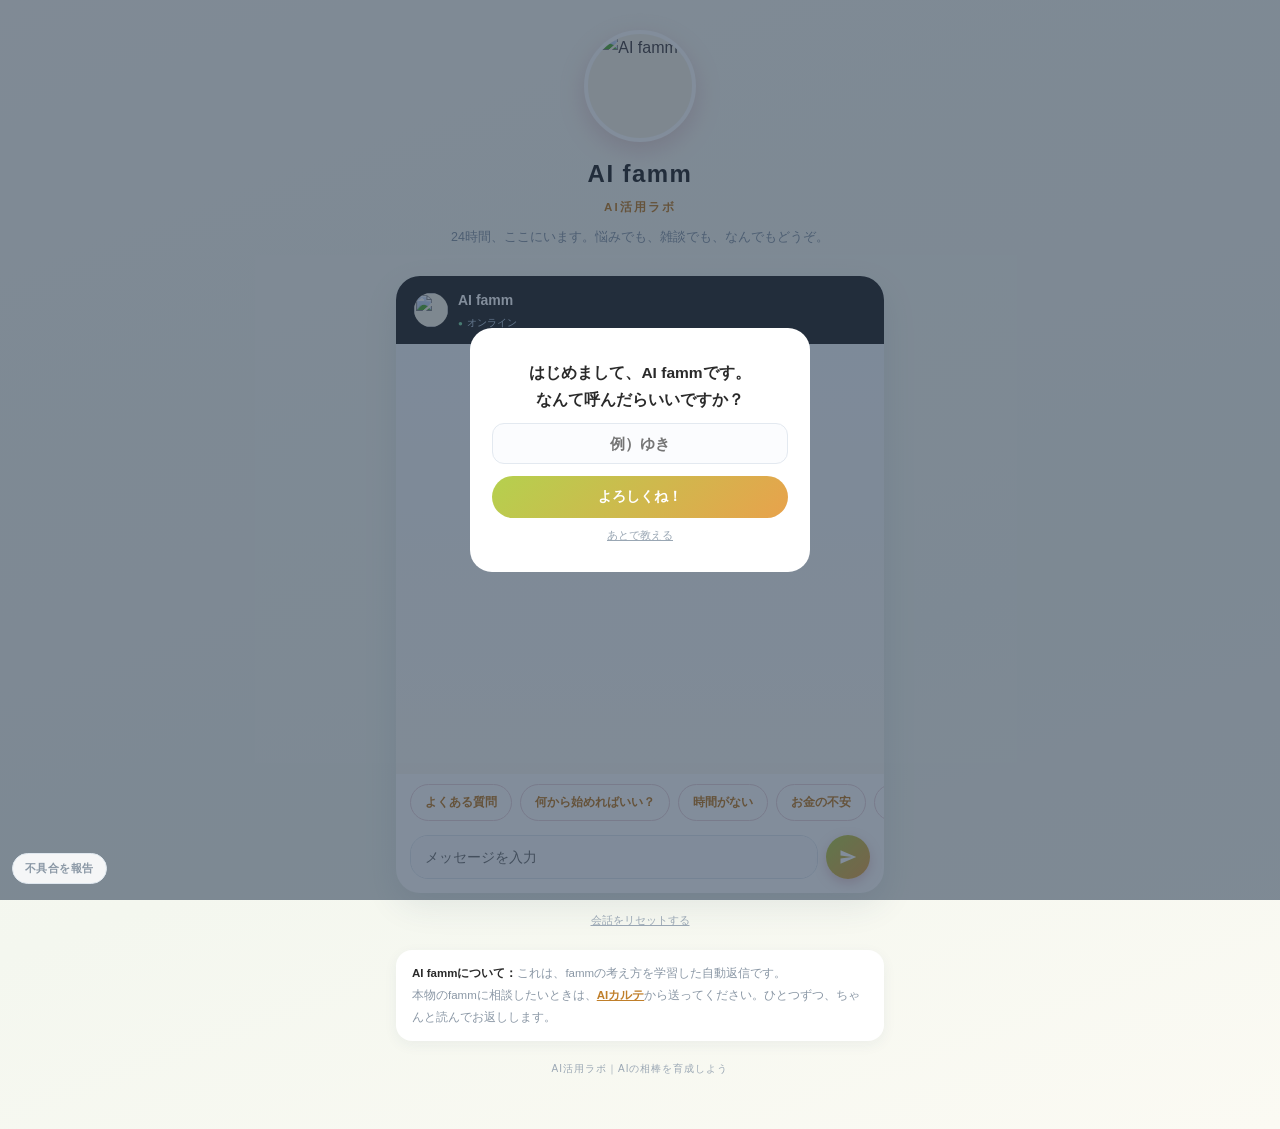
==== ai.html @ f94faae4 "famm版AIらぼ：デザイン系カリキュラム＋fammトンマナ（マスタード/グリーン/ティール・ピンク赤廃止） Co-Authored-By: Claude Opus 4.8 (1M context) " ====
<!DOCTYPE html>
<html lang="ja">
<head>
<meta charset="UTF-8">
<meta name="viewport" content="width=device-width, initial-scale=1.0, viewport-fit=cover">
<meta name="robots" content="noindex">
<title>AI famm｜AI活用ラボ</title>
<style>
:root{
  --bg:#f4f7ef; --navy:#2a2a2a; --navy2:#2a2a2a;
  --pink:#e8a24c; --pink2:#c07f2a; --pink3:#b5d04e; --pinkbg:#fae8a0; --blue:#7db8b8; --text:#4a4446;
}
*{margin:0;padding:0;box-sizing:border-box;-webkit-tap-highlight-color:transparent;}
html,body{overflow-x:hidden;}
body{
  font-family:"Yu Gothic","YuGothic","游ゴシック","Hiragino Kaku Gothic ProN","Hiragino Sans",sans-serif;
  background:linear-gradient(160deg,#fbfaf3 0%,#f4f7ef 60%,#fbfaf3 100%);
  color:var(--text); min-height:100vh; line-height:1.8; -webkit-font-smoothing:antialiased;
}
.wrap{max-width:520px; margin:0 auto; padding:20px 16px 50px;}

/* hero */
.hero{text-align:center; padding:10px 8px 14px;}
.avatar{
  width:112px; height:112px; margin:0 auto 10px; border-radius:50%; overflow:hidden;
  border:4px solid #fff; box-shadow:0 8px 24px rgba(189,120,134,.3); background:#f6f3e6;
  animation:pop .8s ease;
}
@keyframes pop{0%{transform:scale(.6);opacity:0;}60%{transform:scale(1.06);}100%{transform:scale(1);}}
.avatar img{width:100%; height:100%; object-fit:cover; object-position:50% 4%;}
.hero h1{font-size:24px; color:var(--navy2); letter-spacing:.06em;}
.hero .sub{font-size:11.5px; color:var(--pink2); font-weight:800; letter-spacing:.18em; margin-top:2px;}
.hero p.desc{font-size:12.5px; color:#8a97a5; margin-top:8px;}

/* chat card */
.chatcard{
  background:#fff; border-radius:24px; box-shadow:0 12px 34px rgba(38,64,95,.1);
  overflow:hidden; margin-top:14px;
}
.chathead{
  background:linear-gradient(135deg,var(--navy2),var(--navy)); color:#fff;
  padding:12px 18px; display:flex; align-items:center; gap:10px;
}
.chathead img{width:34px; height:34px; border-radius:50%; object-fit:cover; object-position:50% 4%; background:#f6f3e6;}
.chathead .nm{font-size:14px; font-weight:800;}
.chathead .st{font-size:10px; color:#bcd0e2;}
.chathead .st::before{content:"●"; color:#7fd6a4; margin-right:4px; font-size:8px;}
#chat-box{
  height:430px; overflow-y:auto; padding:16px 14px;
  background:linear-gradient(180deg,#f4f8fb,#fbfaf3);
}
.msg{display:flex; gap:8px; margin-top:10px; align-items:flex-end;}
.msg .face{flex:none; width:32px; height:32px; border-radius:50%; overflow:hidden; background:#f6f3e6;}
.msg .face img{width:100%; height:100%; object-fit:cover; object-position:50% 4%;}
.msg .b{
  background:#fff; border-radius:4px 16px 16px 16px; padding:9px 13px;
  font-size:13.5px; line-height:1.85; max-width:80%;
  box-shadow:0 2px 8px rgba(38,64,95,.07); white-space:pre-line; word-break:break-word;
}
.msg.user{justify-content:flex-end;}
.msg.user .b{background:var(--pinkbg); border-radius:16px 4px 16px 16px; color:var(--navy2); font-weight:700;}
.typing i{display:inline-block; width:6px; height:6px; border-radius:50%; background:#9db4c6; margin:0 2px; animation:tp 1s infinite;}
.typing i:nth-child(2){animation-delay:.15s;} .typing i:nth-child(3){animation-delay:.3s;}
@keyframes tp{0%,60%,100%{transform:translateY(0);}30%{transform:translateY(-4px);}}

.b a{color:#2a2a2a; font-weight:800; word-break:break-all;}
/* chips */
#chips{display:flex; gap:8px; overflow-x:auto; padding:10px 14px 4px; scrollbar-width:none;}
#chips::-webkit-scrollbar{display:none;}
.chip{
  flex:none; border:1.5px solid #ecd7dd; background:#fff; color:var(--pink2);
  border-radius:999px; padding:7px 14px; font-size:12px; font-weight:800; cursor:pointer; user-select:none;
}
/* input */
.inrow{display:flex; gap:8px; padding:10px 14px 14px;}
.inrow textarea{
  flex:1; min-width:0; border:1.5px solid #e3e9f0; border-radius:18px; padding:10px 14px;
  font-size:14px; line-height:1.7; color:var(--navy2); background:#fbfcfe; font-family:inherit;
  resize:none; height:44px; max-height:96px;
}
.inrow textarea:focus{outline:none; border-color:var(--pink);}
.inrow button{
  flex:none; border:none; background:linear-gradient(135deg,var(--pink3),var(--pink)); color:#fff;
  border-radius:50%; width:44px; height:44px; cursor:pointer; display:flex; align-items:center; justify-content:center;
  box-shadow:0 4px 12px rgba(189,120,134,.35);
}
.inrow button svg{width:18px; height:18px; fill:#fff;}
.clearrow{text-align:center; margin-top:12px;}
.clearrow a{font-size:11px; color:#9aa7b4; text-decoration:underline; cursor:pointer;}
.note{
  margin-top:16px; background:#fff; border-radius:16px; padding:13px 16px;
  font-size:11.5px; color:#8a97a5; line-height:1.9; box-shadow:0 4px 14px rgba(38,64,95,.06);
}
.note b{color:var(--navy);}
.note a{color:var(--pink2); font-weight:800;}
footer{text-align:center; font-size:10px; color:#9aa7b4; margin-top:18px; letter-spacing:.1em; line-height:2;}

/* name modal */
.modal{position:fixed; inset:0; background:rgba(29,49,73,.55); display:none; align-items:center; justify-content:center; z-index:50; padding:24px;}
.modal.show{display:flex;}
.mbox{background:#fff; border-radius:22px; padding:26px 22px; max-width:340px; width:100%; text-align:center; animation:pop .4s ease;}
.mbox img{width:88px; margin:0 auto 6px; display:block;}
.mbox h3{color:var(--navy2); font-size:15.5px; margin-bottom:10px; line-height:1.7;}
.mbox input{width:100%; border:1.5px solid #e3e9f0; border-radius:12px; padding:11px 14px; font-size:15px; font-weight:700; color:var(--navy2); background:#fbfcfe; font-family:inherit; text-align:center;}
.mbox button{margin-top:12px; width:100%; border:none; background:linear-gradient(135deg,var(--pink3),var(--pink)); color:#fff; border-radius:999px; padding:12px; font-size:14px; font-weight:800; cursor:pointer; font-family:inherit;}
.mbox .skip{margin-top:8px; font-size:11px; color:#9aa7b4; text-decoration:underline; cursor:pointer;}
</style>
</head>
<body>
<div class="wrap">

  <div class="hero">
    <div class="avatar"><img src="assets/fm-desk.png" alt="AI famm"></div>
    <h1>AI famm</h1>
    <div class="sub">AI活用ラボ</div>
    <p class="desc">24時間、ここにいます。悩みでも、雑談でも、なんでもどうぞ。</p>
  </div>

  <div class="chatcard">
    <div class="chathead">
      <img src="assets/fm-desk.png" alt="">
      <div><div class="nm">AI famm</div><div class="st">オンライン</div></div>
    </div>
    <div id="chat-box"></div>
    <div id="chips">
      <span class="chip">よくある質問</span>
      <span class="chip">何から始めればいい？</span>
      <span class="chip">時間がない</span>
      <span class="chip">お金の不安</span>
      <span class="chip">家族に反対されそう</span>
      <span class="chip">自信がない</span>
      <span class="chip">AIの使い分けは？</span>
      <span class="chip">つかれた…</span>
    </div>
    <div class="inrow">
      <textarea id="user-input" placeholder="メッセージを入力" rows="1"></textarea>
      <button id="send-btn" aria-label="送信"><svg viewBox="0 0 24 24"><path d="M2 21l21-9L2 3v7l15 2-15 2z"/></svg></button>
    </div>
  </div>

  <div class="clearrow"><a id="clear-btn">会話をリセットする</a></div>

  <div class="note">
    <b>AI fammについて：</b>これは、fammの考え方を学習した自動返信です。<br>
    本物のfammに相談したいときは、<a href="start.html">AIカルテ</a>から送ってください。ひとつずつ、ちゃんと読んでお返しします。
  </div>

  <footer>AI活用ラボ｜AIの相棒を育成しよう</footer>
</div>

<div class="modal" id="modal">
  <div class="mbox">
    <img src="assets/fm-suit.png" alt="">
    <h3>はじめまして、AI fammです。<br>なんて呼んだらいいですか？</h3>
    <input type="text" id="name-input" maxlength="10" placeholder="例）ゆき">
    <button id="name-ok">よろしくね！</button>
    <div class="skip" id="name-skip">あとで教える</div>
  </div>
</div>

<script>
(function(){
/* ================= AI famm 人格エンジン =================
   fammの答え方の型：
   ①まず受け止める（ねぎらい・共感。圧ゼロ）
   ②本質をやさしくズバッと（自分軸への問い直し）
   ③実体験・生徒さんの実例で背中を支える
   ④「小さな1歩」を具体的に置いて締める
========================================================= */
var LS_KEY="ai-haruka-chat", NM_KEY="ai-haruka-name";
function nm(){ try{return localStorage.getItem(NM_KEY)||"";}catch(e){return "";} }
function dispName(){ var n=nm(); return n?n+"さん":"あなた"; }
function fill(t){ return t.replace(/\{name\}/g,dispName()); }
function pick(a){ return a[Math.floor(Math.random()*a.length)]; }

var RULES=[
{ re:/死にたい|消えたい|いなくなりたい|生きてる意味/, replies:[
  ["それだけ、つらい毎日をがんばってきたということですよね。まずここで話してくれて、ありがとうございます。",
   "{name}の代わりは、どこにもいません。私でよければ何度でも聞きます。そして、信頼できる身近な人や相談窓口にも、どうか声をかけてくださいね。",
   "ひとりで抱えないことが、いちばんの勇気です。私はずっと味方です☺️"]
]},
{ re:/締め切り|締切|しめきり|いつまで|期限|まだ申し込め|まだ間に合/, replies:[
  ["お申込みの締切は【締切日を設定してください】です☺️",
   "くわしい流れは、ご案内ページを見てくださいね✨"]
]},
{ re:/よくある質問|FAQ|faq|質問集|どこで聞け/, replies:[
  ["気になることは、そのまま私に聞いてくださいね☺️",
   "答えられなかったことは、AIカルテからfammに直接送れます✨"]
]},
{ re:/受講料|料金|金額|いくら|支払|決済|振込|振り込|ペイパル|paypal|PayPal|クレジット|申込|申し込/, replies:[
  ["受講料は【価格を設定してください】です☺️",
   "お申込みの流れは、ご案内ページでご確認くださいね✨"]
]},
{ re:/スクショ|スクリーンショット|確認できま|確認されな|はじかれ|弾かれ/, replies:[
  ["お支払いの確認でうまくいかない時は、『どんな画面が出たか』を運営のLINEに送ってください☺️",
   "個別にしっかり確認しますね✨"]
]},
{ re:/オープンチャット|オプチャ|参加ボタン|入れない|入れません|参加できな/, replies:[
  ["オープンチャットは、決済確認のあとの画面で『規約をいちばん下までスクロール→同意にチェック→緑のボタン』の順で入れます☺️",
   "ボタンが押せない時は、規約を最後までスクロールできているか見てみてください✨"]
]},
{ re:/URL|ブックマーク|専用ページ|ページ.*(忘れ|わから|なくし)|カルテ.*(どこ|開け|作り)/, replies:[
  ["専用ページのURLがわからなくなっても大丈夫☺️ 入口ページでもう一度『同じメールアドレス』を入れると、まったく同じページに戻れます。書いた内容もぜんぶ残っています。",
   "戻れたら、今度こそブックマーク（ホーム画面に追加）しておいてくださいね✨"]
]},
{ re:/勉強会|日程|いつから|開講|アーカイブ|録画/, replies:[
  ["開講日・勉強会の日程は【日程を設定してください】です☺️",
   "アーカイブ（録画）の有無や参加方法も、あわせてご案内しますね✨"]
]},
{ re:/キャンセル|返金/, replies:[
  ["ごめんなさい。役務という性質上、お支払い後のキャンセル・返金はできない決まりです（受講規約をご確認ください）。",
   "そのぶん、払った以上のものを持ち帰ってもらえるように、私も本気で伴走します🔥"]
]},
{ re:/領収書/, replies:[
  ["領収書の個別発行はしていません。PayPalの完了メールや振込明細が、お支払いの証明になりますよ☺️",
   "どうしても必要な時は、LINEで相談してくださいね✨"]
]},
{ re:/スマホだけ|パソコン|PC|pc必要/, replies:[
  ["スマホ中心で大丈夫です☺️ アプリづくりの一部はパソコンがあると快適だけど、なくても進められる設計にしています✨"]
]},
{ re:/無料プラン|有料プラン|課金/, replies:[
  ["まずは無料プランでOKです☺️ 有料が必要になる場面があれば、講座の中で『このタイミングで、この理由で』とご案内しますね✨"]
]},
{ re:/ありがと|感謝/, replies:[
  ["こちらこそです☺️ {name}とお話できてうれしいです。","また いつでも来てくださいね✨"],
  ["いえいえ！そう言ってもらえるのがいちばんのごほうびです☺️ 一緒にがんばりましょ🔥"]
]},
{ re:/おはよ/, replies:[
  ["おはようございます☺️ 今日も{name}のペースでいきましょ✨","朝いちばんに1つだけ、AIに『めんどう』を渡してみてください。それだけで今日の景色が変わります🔥"],
  ["おはようございます！今日は何をAIにサボらせますか？☺️"]
]},
{ re:/おやすみ|寝ます|ねます/, replies:[
  ["今日も1日、ほんとうにおつかれさまでした☺️","がんばった日ほど、早めのおふとんが正解です。ゆっくり休んでくださいね🌙"],
  ["おやすみなさい🌙 明日の{name}のために、今日はもう店じまいです☺️"]
]},
{ re:/何から|なにから|始めれば|はじめれば|最初の一歩|スタート/, replies:[
  ["いい質問です☺️ 迷っているなら、答えはひとつ。",
   "今夜、気になる案件の募集要項をそのまま貼って「私の強みが伝わる提案文のたたき台を」と頼んでみてください。5分でたたき台ができます✨",
   "完璧じゃなくていいんです。人生が変わるのは『見ているだけの人』ではなく『見て、1歩動いた人』ですよ🔥"],
  ["まず、全部やろうとしなくて大丈夫です☺️",
   "『提案文のたたき台』か『クライアントの事前リサーチ』、どちらかひとつだけAIに渡してみてください。それだけで提案の質と数が変わります。",
   "浮いた時間は、{name}の制作そのものにどうぞ❤️"]
]},
{ re:/時間がな|忙し|いそがし|バタバタ|余裕がな/, replies:[
  ["毎日、ほんとうにおつかれさまです🥹",
   "厳しいことを言うようですが…時間は『空く』ものではなくて『作る』ものです。",
   "だからこそAIです。まず15分だけ、いちばん面倒な作業をAIに渡しましょ。浮いた時間が、制作とスキルアップに戻ってきます🔥"],
  ["わかります。フリーランスは、時間がないの連続ですよね。",
   "でも結果を出す方は、時間の使い方が上手な人ではなくて『完璧じゃないままスタートを切った人』です☺️",
   "今日の15分、何をAIに渡しますか？✨"]
]},
{ re:/お金がな|お金の不安|支払い|ローン|貯金|家計|赤字|経費/, replies:[
  ["お金の不安、ちゃんと向き合っていてえらいです。まずそこからです☺️",
   "ただ、お金はあくまで『手段』です。大事なのは『自分がどうなりたいか、どんな働き方をしたいか』という軸のほう。",
   "その軸さえ見失わなければ、大丈夫。まずは小さくプラスを作る行動から、一緒にいきましょ🔥"],
  ["正直にお伝えしますね。つらいのが『支出』なら、我慢だけでなく『プラスになる行動』が必要です🤔",
   "大事なのは『時給単価を上げる』こと。磨いたスキルは誰にも奪われない、一生のお守りになります✨",
   "まずはAIで時間を浮かせて、その時間で単価の高い仕事に挑戦する。この順番がおすすめです☺️"]
]},
{ re:/反対|夫が|旦那|パートナー|親に|家族が/, replies:[
  ["それ、すごくよくわかります。",
   "何か新しいことをやろうとすると、だいたい反対されるんですよね。だって、ほとんどの人が『やらない』から☺️",
   "私の生徒さんにも、最初はご家族に反対されて、いまは過去最高利益を更新中の方がいます。言葉で説得するより、小さな結果で見せるのがいちばん早いです🔥"],
  ["家族の反応って、いちばん気になりますよね🥹",
   "でも思い出してほしいのは、反対は『心配』の裏返しでもあるということ。",
   "だから戦わなくていいんです。こっそり小さく始めて、『ちょっとできた』を積んでから見せましょ☺️ 結果は最強の説得材料です✨"]
]},
{ re:/自信がな|私にはできない|わたしにはできない|無理かも|不安で|こわい|怖い/, replies:[
  ["その不安、大事にしていいものですよ。慎重さは誠実さの証拠です☺️",
   "ただ、たくさんの方を見てきて言えるのは——結局『自分がどうなりたいか？』『今の自分で自分を好きになれるか？』この問いが全てだということ。",
   "みんな最初は素人です。差は才能ではなくて、1歩踏み出したかどうかだけ。{name}にもぜんぶ揃っています🔥"],
  ["大丈夫。『できないかも』と思えている人ほど、実は丁寧に進めるので伸びます☺️",
   "AIのいいところは、失敗してもだれにも見られないこと。準備ゼロで1回だけ、こっそり試してみてください✨",
   "5分の成功体験が、ブレーキをそっと外してくれますよ❤️"]
]},
{ re:/続かない|三日坊主|サボって|やる気|モチベ/, replies:[
  ["続かないのは、意志が弱いからじゃないです☺️",
   "『完璧にやろう』の設定が高すぎるだけ。私の生徒さんでも『完璧じゃなくていい、ゆるくていい』で続けた方ほど、大きな結果を得ています✨",
   "今日は1個だけ。それで100点にしましょ🔥"],
  ["モチベに頼ると、モチベがない日に止まります。だから仕組みです☺️",
   "『朝のコーヒーのあとにAIに1個渡す』みたいに、時間とセットにしてみてください。",
   "ちなみに、続いた日は自分をちゃんと褒めていますか？{name}、そこ大事ですよ❤️"]
]},
{ re:/AI.*(こわい|怖い|不安)|思考力|依存|使われる/, replies:[
  ["その感覚、むしろ正しいです☺️",
   "合言葉は『あなたが社長、AIは秘書』。たたき台はAI、仕上げと決断はわたし。ここさえ守れば、AIは思考力を奪うどころか、考える時間を増やしてくれます。",
   "怖がりながら正しく使う人が、いちばん上手になりますよ✨"]
]},
{ re:/使い分け|どのAI|ChatGPT|チャットGPT|Gemini|ジェミニ|Claude|クロード/i, replies:[
  ["3人の秘書だと思うと簡単です☺️",
   "ChatGPT＝画像もLPも作れる万能係。Gemini＝Googleの中の作業係。Claude＝長文と『作る』が得意な右腕。私の一番の相棒はClaudeです🔥",
   "まずは無料でOK。迷ったら、今日やりたいことを私に言ってみてください。どの子が合うか答えます✨"]
]},
{ re:/提案文|応募|ポートフォリオ|実績|案件|受注|クライアント|単価|見積|ヒアリング/, replies:[
  ["案件まわりは、AIのいちばんの得意分野です☺️",
   "提案文は募集要項を貼るだけでたたき台が5分。事前リサーチも、ヒアリング項目づくりも、要件整理もAIに任せられます。",
   "そして忘れないでほしいのは、提案はあなたの力を必要な人に届ける立派な仕事だということ。誇りを持っていきましょ🔥"],
  ["うまくいかない時期、ありますよね。私も、何度も試して形にしてきました🤣",
   "見直す順番は『相手のリサーチ→提案の1行目→実績の見せ方』です。文面はAIに任せて、{name}は中身と作品に集中。",
   "ちょっとのコツで、通過率は大きく変わりますよ✨"]
]},
{ re:/配色|フォント|参考|トンマナ|コピー|キャッチ|ラフ|ワイヤー|構成|LP|バナー|ロゴ/, replies:[
  ["制作のお悩みですね☺️ そこもAIが相棒になります。",
   "良いと思った参考を見せて「なぜ良いか、配色・余白・フォントの観点で分解して」と頼むと、狙って再現できるようになります✨",
   "キャッチコピーやLPの構成案、配色・フォントの壁打ちも、どんどんAIに投げてみてください🔥"]
]},
{ re:/疲れた|つかれた|しんどい|限界|眠い|ねむい/, replies:[
  ["毎日、ほんとうにおつかれさまです🥹",
   "今日はもう、がんばらない日にしましょう。休むのも立派な戦略です。",
   "元気が戻ったら、いちばん面倒なことを1個だけAIに渡してみてください。{name}の代わりに働かせましょ☺️"],
  ["それだけ疲れているのは、それだけ動いた証拠です。",
   "がんばった日ほど早めのおふとんへ。明日の私に任せて、今日は店じまいです🌙"]
]},
{ re:/迷って|決められない|悩んで|どうしたら|どうすれば/, replies:[
  ["迷えるのは、真剣な証拠です☺️",
   "私の答えはいつも同じ。『リスクはあるかも』と知った上でトライすることが、実は1番大事なんです。",
   "3つだけ自分に聞いてみてください。①自分がどうなりたい？②どんな生活がしたい？③今のままでいい？——答えはもう{name}の中にありますよ✨"],
  ["うんうん、ちゃんと悩んでいてえらいです。",
   "ただ、ずっと迷っている時間がいちばん高くつきます。どちらでも大丈夫だから、決めて動いて、あとで直しましょ🔥",
   "ちなみに、いちばん引っかかっているのはどこですか？☺️"]
]},
{ re:/famm担当者|会いたい|本物/, replies:[
  ["わ、うれしいです🥹 運営チームは、AI活用ラボの勉強会とオープンチャットにいます！",
   "じっくり相談したいときは、AIカルテから送ってくださいね。ひとつずつ、ちゃんと読んでお返ししています❤️"]
]},
{ re:/ラボ|講座|カルテ|勉強会|申込|受講/, replies:[
  ["AI活用ラボのことですね☺️ 開講日は【日程を設定してください】です！",
   "最初は講義ではなく、あなたの課題の炙り出し（AIカルテ）から始めます。",
   "わからないことがあれば、オープンチャットでもカルテでも、遠慮なくどうぞ✨"]
]},
{ re:/収入を増やしたい|収入|副業|単価を上げ|自立/, replies:[
  ["いいですね、その気持ちが入口です🔥",
   "ただ『量をこなす』ではなくて『時給単価を上げる』のが私の考えです。すり減らすのではなく、スキルを磨いて、少ない時間で価値を出す。",
   "磨いたスキルは誰にも奪われません。一生のお守りです✨ まずはAIで時間を作るところから始めましょ☺️"]
]}
];

var FB_ASK=[
 ["うんうん、聞かせてくれてありがとうございます☺️","ちなみに、いちばん引っかかっているのはどの部分ですか？もう少しだけ詳しく教えてください✨"],
 ["なるほど…！{name}なりに、ちゃんと考えている証拠ですね☺️","それって『時間』『お金』『自信』でいうと、どれがいちばん近いですか？"],
 ["ふむふむ。もう少し聞かせてください☺️","その状況、いつ頃からですか？きっかけも教えてもらえると、ぴったりの一歩を出せます🔥"]
];
var FB_CLOSE=[
 ["話してくれてありがとうございます🥹",
  "私の答えはいつも同じです。『自分がどうなりたいか？今の自分で自分を好きになれるか？』——ここに戻ると、道は必ず見えます。",
  "答えを急がなくて大丈夫。また続きを聞かせてくださいね。私は24時間ここにいます☺️"]
];
var fbCount=0;
function reply(text){
  for(var i=0;i<RULES.length;i++){
    if(RULES[i].re.test(text)){ fbCount=0; return pick(RULES[i].replies); }
  }
  fbCount++;
  if(fbCount>=2){ fbCount=0; return pick(FB_CLOSE); }
  return pick(FB_ASK);
}

/* ================= chat UI ================= */
var box=document.getElementById("chat-box");
var input=document.getElementById("user-input");
var history=[];
function save(){ try{localStorage.setItem(LS_KEY,JSON.stringify(history.slice(-40)));}catch(e){} }
function addMsg(who,text,skipSave){
  var m=document.createElement("div"); m.className="msg"+(who==="user"?" user":"");
  m.innerHTML=(who==="user"?"":'<span class="face"><img src="assets/fm-desk.png" alt=""></span>')+
    '<span class="b"></span>';
  (function(bEl){
    String(text).split(/(https?:\/\/[^\s]+)/g).forEach(function(p){
      if(/^https?:\/\//.test(p)){ var a=document.createElement("a"); a.href=p; a.target="_blank"; a.rel="noopener"; a.textContent=p.replace(/^https?:\/\//,""); bEl.appendChild(a); }
      else if(p){ bEl.appendChild(document.createTextNode(p)); }
    });
  })(m.querySelector(".b"));
  box.appendChild(m); box.scrollTop=box.scrollHeight;
  if(!skipSave){ history.push({who:who,text:text}); save(); }
}
var typingEl=null;
function showTyping(){
  typingEl=document.createElement("div"); typingEl.className="msg";
  typingEl.innerHTML='<span class="face"><img src="assets/fm-desk.png" alt=""></span><span class="b typing"><i></i><i></i><i></i></span>';
  box.appendChild(typingEl); box.scrollTop=box.scrollHeight;
}
function hideTyping(){ if(typingEl){ typingEl.remove(); typingEl=null; } }
var busy=false;
function send(forced){
  var t=(forced!==undefined?forced:input.value).trim();
  if(!t||busy) return;
  input.value="";
  addMsg("user",t);
  busy=true;
  var bubbles=reply(t).map(fill);
  var delay=600;
  showTyping();
  bubbles.forEach(function(b,idx){
    setTimeout(function(){
      hideTyping();
      addMsg("haruka",b);
      if(idx<bubbles.length-1){ showTyping(); }
      else{ busy=false; }
    }, delay + idx*1100);
  });
}
document.getElementById("send-btn").addEventListener("click",function(){ send(); });
input.addEventListener("keydown",function(e){
  if(e.key==="Enter"&&!e.shiftKey&&!e.isComposing){ e.preventDefault(); send(); }
});
document.getElementById("chips").addEventListener("click",function(e){
  if(e.target.classList.contains("chip")){ send(e.target.textContent); }
});
document.getElementById("clear-btn").addEventListener("click",function(){
  history=[]; save(); box.innerHTML=""; welcome();
});

function welcome(){
  var msgs=[
    "こんにちは、AI fammです☺️ 本物のfammの考え方を学習した、24時間の相談相手です。",
    fill("{name}のいま困っていること、感じていること、なんでも話してくださいね。下のボタンからでもどうぞ✨")
  ];
  showTyping();
  msgs.forEach(function(b,idx){
    setTimeout(function(){
      hideTyping(); addMsg("haruka",b,true);
      if(idx<msgs.length-1) showTyping();
    },500+idx*900);
  });
}

/* name modal */
var modal=document.getElementById("modal");
document.getElementById("name-ok").addEventListener("click",function(){
  var v=document.getElementById("name-input").value.trim();
  if(v){ try{localStorage.setItem(NM_KEY,v);}catch(e){} }
  modal.classList.remove("show"); welcome();
});
document.getElementById("name-skip").addEventListener("click",function(){
  modal.classList.remove("show"); welcome();
});
document.getElementById("name-input").addEventListener("keydown",function(e){
  if(e.key==="Enter"){ document.getElementById("name-ok").click(); }
});

/* init */
try{
  var saved=JSON.parse(localStorage.getItem(LS_KEY)||"[]");
  if(saved.length){
    history=saved;
    saved.forEach(function(m){ addMsg(m.who,m.text,true); });
  }else if(!nm()){
    modal.classList.add("show");
  }else{
    welcome();
  }
}catch(e){ welcome(); }
})();
</script>
<!-- バグ報告ツール -->
<style>
#bugL{position:fixed; left:12px; bottom:16px; z-index:59; background:rgba(255,255,255,.92); border:1px solid #dfe7ee; color:#8a97a5; font-size:10.5px; font-weight:800; border-radius:999px; padding:5px 12px; cursor:pointer; letter-spacing:.04em;}
#bugM{position:fixed; inset:0; background:rgba(29,49,73,.55); display:none; align-items:center; justify-content:center; z-index:70; padding:24px;}
#bugM.on{display:flex;}
#bugM .bx{background:#fff; border-radius:20px; padding:22px 20px; max-width:360px; width:100%;}
#bugM h3{font-size:14.5px; color:#2a2a2a; margin-bottom:8px;}
#bugM textarea{width:100%; border:1.5px solid #e3e9f0; border-radius:12px; padding:11px 13px; font-size:14px; line-height:1.8; color:#2a2a2a; font-family:inherit; min-height:100px; resize:vertical;}
#bugM .bb{display:flex; gap:8px; margin-top:12px;}
#bugM button{flex:1; border:none; border-radius:999px; padding:11px; font-size:13px; font-weight:800; cursor:pointer; font-family:inherit;}
#bugM .s{background:linear-gradient(135deg,#b5d04e,#e8a24c); color:#fff;}
#bugM .c{background:#eef2f6; color:#2a2a2a;}
#bugM .done{display:none; font-size:12.5px; color:#c07f2a; font-weight:800; margin-top:8px; text-align:center;}
@media(max-width:900px){ #bugL{bottom:84px;} }
</style>
<div id="bugL">不具合を報告</div>
<div id="bugM"><div class="bx">
  <h3>不具合・気になったことを教えてください</h3>
  <textarea id="bugT" placeholder="例）送信ボタンを押しても反応しませんでした（iPhone/Safari）"></textarea>
  <div class="bb"><button class="c" id="bugC">閉じる</button><button class="s" id="bugS">送信する</button></div>
  <div class="done" id="bugD">届きました。ありがとうございます。すぐ確認します。</div>
</div></div>
<script src="supabase_config.js"></script>
<script>
(function(){
var U=(typeof SUPABASE_CONFIG!=="undefined"&&SUPABASE_CONFIG.enabled)?SUPABASE_CONFIG.url+"/rest/v1/ailab_notes":"";
var K=(typeof SUPABASE_CONFIG!=="undefined"&&SUPABASE_CONFIG.anonKey)||"";
var P=new URLSearchParams(location.search);
var uid=(P.get("u")||"guest").replace(/[^a-zA-Z0-9_\-]/g,"");
var demo=P.get("demo")==="1";
var M=document.getElementById("bugM");
document.getElementById("bugL").onclick=function(){ M.classList.add("on"); };
document.getElementById("bugC").onclick=function(){ M.classList.remove("on"); document.getElementById("bugD").style.display="none"; };
document.getElementById("bugS").onclick=function(){
  var t=document.getElementById("bugT").value.trim();
  if(!t){ document.getElementById("bugT").focus(); return; }
  var btn=this; btn.disabled=true;
  function done(){
    document.getElementById("bugD").style.display="block";
    document.getElementById("bugT").value=""; btn.disabled=false;
    setTimeout(function(){ M.classList.remove("on"); document.getElementById("bugD").style.display="none"; },1800);
  }
  if(demo||!U){ done(); return; }
  fetch(U,{method:"POST",headers:{apikey:K,Authorization:"Bearer "+K,"Content-Type":"application/json"},
    body:JSON.stringify({member_id:"bug_AI famm",member_name:"AI famm｜"+uid,mood:"バグ報告",worry:t,want:location.href.slice(0,180)+" ／ "+navigator.userAgent.slice(0,140)})})
    .then(function(){ done(); }).catch(function(){ btn.disabled=false; alert("送信できませんでした。通信環境をご確認ください。"); });
};
})();
</script>
</body>
</html>
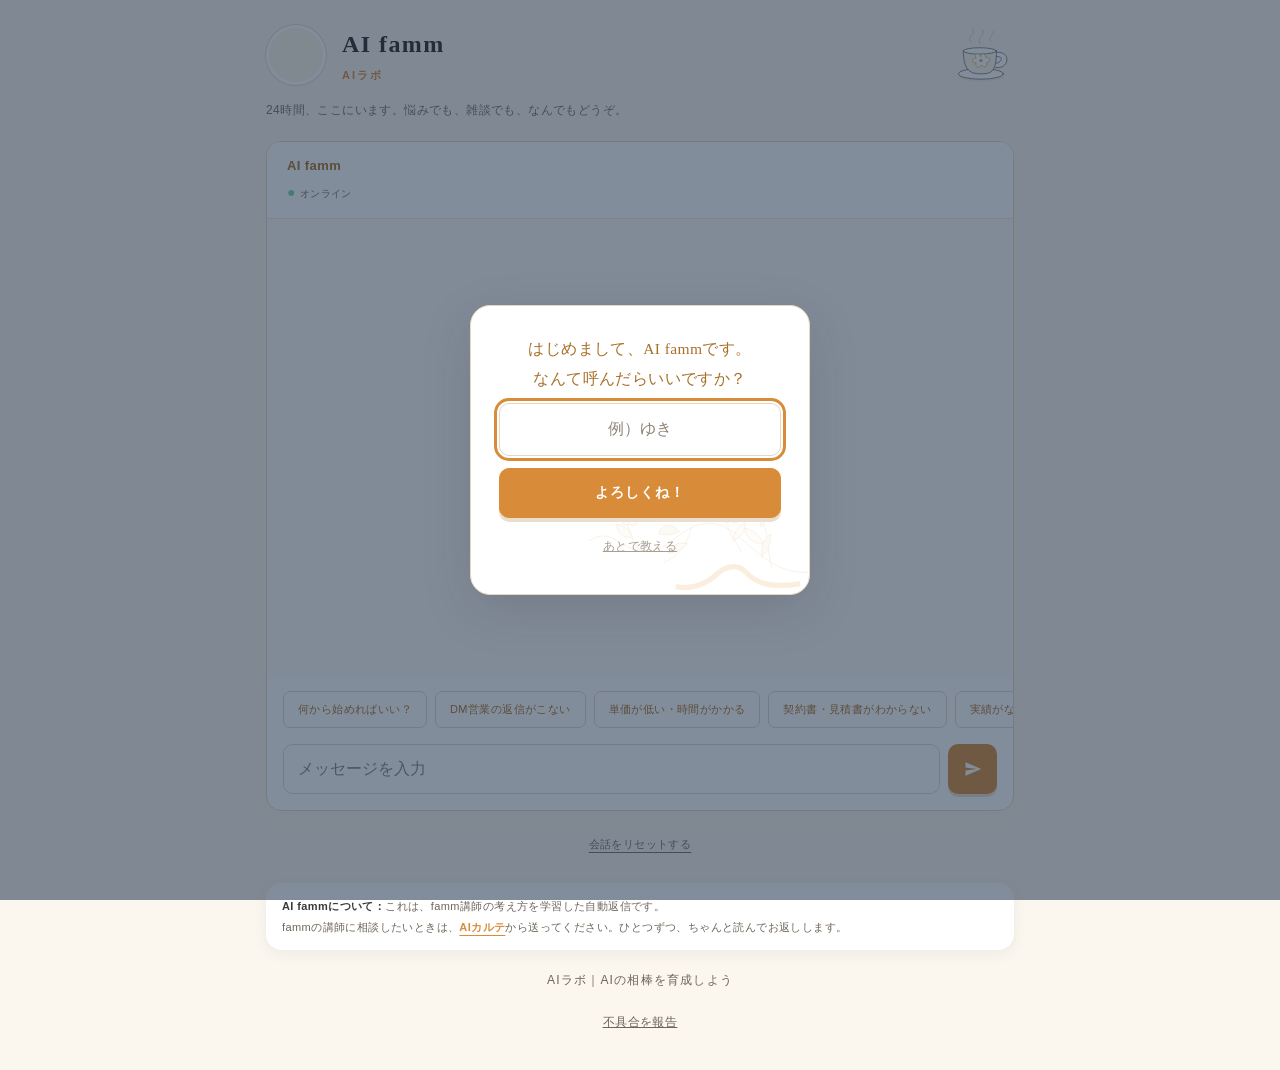
==== commit 0238e8c3: "famm版AIラボ：現行はるか版一式を移植（モニター版trial・応募ノート・添削依頼・画像添付・営業ログ）＋fammトンマナ再配色＋固有表記ゼロ Co-Authored-By: Claude Fab" ====
--- a/ai.html
+++ b/ai.html
@@ -7,14 +7,14 @@
 <title>AI famm｜AI活用ラボ</title>
 <style>
 :root{
-  --bg:#f4f7ef; --navy:#2a2a2a; --navy2:#2a2a2a;
-  --pink:#e8a24c; --pink2:#c07f2a; --pink3:#b5d04e; --pinkbg:#fae8a0; --blue:#7db8b8; --text:#4a4446;
+  --bg:#f6f1e7; --navy:#3a3a3a; --navy2:#2a2a2a;
+  --pink:#e8a24c; --pink2:#d88c3a; --pink3:#7db8b8; --pinkbg:#fbf3e7; --blue:#7db8b8; --text:#3a3a3a;
 }
 *{margin:0;padding:0;box-sizing:border-box;-webkit-tap-highlight-color:transparent;}
 html,body{overflow-x:hidden;}
 body{
   font-family:"Yu Gothic","YuGothic","游ゴシック","Hiragino Kaku Gothic ProN","Hiragino Sans",sans-serif;
-  background:linear-gradient(160deg,#fbfaf3 0%,#f4f7ef 60%,#fbfaf3 100%);
+  background:linear-gradient(160deg,#fbf3e7 0%,#f6f1e7 60%,#fbf3e7 100%);
   color:var(--text); min-height:100vh; line-height:1.8; -webkit-font-smoothing:antialiased;
 }
 .wrap{max-width:520px; margin:0 auto; padding:20px 16px 50px;}
@@ -23,117 +23,123 @@
 .hero{text-align:center; padding:10px 8px 14px;}
 .avatar{
   width:112px; height:112px; margin:0 auto 10px; border-radius:50%; overflow:hidden;
-  border:4px solid #fff; box-shadow:0 8px 24px rgba(189,120,134,.3); background:#f6f3e6;
+  border:4px solid #ffffff; box-shadow:0 8px 24px rgba(189,120,134,.3); background:#fbf3e7;
   animation:pop .8s ease;
 }
 @keyframes pop{0%{transform:scale(.6);opacity:0;}60%{transform:scale(1.06);}100%{transform:scale(1);}}
 .avatar img{width:100%; height:100%; object-fit:cover; object-position:50% 4%;}
 .hero h1{font-size:24px; color:var(--navy2); letter-spacing:.06em;}
-.hero .sub{font-size:11.5px; color:var(--pink2); font-weight:800; letter-spacing:.18em; margin-top:2px;}
-.hero p.desc{font-size:12.5px; color:#8a97a5; margin-top:8px;}
+.hero .sub{font-size:14px; color:var(--pink2); font-weight:800; letter-spacing:.18em; margin-top:2px;}
+.hero p.desc{font-size:14px; color:#8f8577; margin-top:8px;}
 
 /* chat card */
 .chatcard{
-  background:#fff; border-radius:24px; box-shadow:0 12px 34px rgba(38,64,95,.1);
+  background:#ffffff; border-radius:24px; box-shadow:0 12px 34px rgba(38,64,95,.1);
   overflow:hidden; margin-top:14px;
 }
 .chathead{
-  background:linear-gradient(135deg,var(--navy2),var(--navy)); color:#fff;
+  background:linear-gradient(135deg,var(--navy2),var(--navy)); color:#ffffff;
   padding:12px 18px; display:flex; align-items:center; gap:10px;
 }
-.chathead img{width:34px; height:34px; border-radius:50%; object-fit:cover; object-position:50% 4%; background:#f6f3e6;}
+.chathead img{width:34px; height:34px; border-radius:50%; object-fit:cover; object-position:50% 4%; background:#fbf3e7;}
 .chathead .nm{font-size:14px; font-weight:800;}
-.chathead .st{font-size:10px; color:#bcd0e2;}
-.chathead .st::before{content:"●"; color:#7fd6a4; margin-right:4px; font-size:8px;}
+.chathead .st{font-size:14px; color:#cfe3e3;}
+.chathead .st::before{content:"●"; color:#7fd6a4; margin-right:4px; font-size:14px;}
 #chat-box{
   height:430px; overflow-y:auto; padding:16px 14px;
-  background:linear-gradient(180deg,#f4f8fb,#fbfaf3);
+  background:linear-gradient(180deg,#faf6ee,#fdf8f0);
 }
 .msg{display:flex; gap:8px; margin-top:10px; align-items:flex-end;}
-.msg .face{flex:none; width:32px; height:32px; border-radius:50%; overflow:hidden; background:#f6f3e6;}
+.msg .face{flex:none; width:32px; height:32px; border-radius:50%; overflow:hidden; background:#fbf3e7;}
 .msg .face img{width:100%; height:100%; object-fit:cover; object-position:50% 4%;}
 .msg .b{
-  background:#fff; border-radius:4px 16px 16px 16px; padding:9px 13px;
-  font-size:13.5px; line-height:1.85; max-width:80%;
+  background:#ffffff; border-radius:4px 16px 16px 16px; padding:9px 13px;
+  font-size:14px; line-height:1.85; max-width:80%;
   box-shadow:0 2px 8px rgba(38,64,95,.07); white-space:pre-line; word-break:break-word;
 }
 .msg.user{justify-content:flex-end;}
 .msg.user .b{background:var(--pinkbg); border-radius:16px 4px 16px 16px; color:var(--navy2); font-weight:700;}
-.typing i{display:inline-block; width:6px; height:6px; border-radius:50%; background:#9db4c6; margin:0 2px; animation:tp 1s infinite;}
+.typing i{display:inline-block; width:6px; height:6px; border-radius:50%; background:#a9c7c7; margin:0 2px; animation:tp 1s infinite;}
 .typing i:nth-child(2){animation-delay:.15s;} .typing i:nth-child(3){animation-delay:.3s;}
 @keyframes tp{0%,60%,100%{transform:translateY(0);}30%{transform:translateY(-4px);}}
 
-.b a{color:#2a2a2a; font-weight:800; word-break:break-all;}
+.b a{color:#3a3a3a; font-weight:800; word-break:break-all;}
 /* chips */
 #chips{display:flex; gap:8px; overflow-x:auto; padding:10px 14px 4px; scrollbar-width:none;}
 #chips::-webkit-scrollbar{display:none;}
 .chip{
-  flex:none; border:1.5px solid #ecd7dd; background:#fff; color:var(--pink2);
-  border-radius:999px; padding:7px 14px; font-size:12px; font-weight:800; cursor:pointer; user-select:none;
+  flex:none; border:1.5px solid #f5e6cc; background:#ffffff; color:var(--pink2);
+  border-radius:999px; padding:7px 14px; font-size:14px; font-weight:800; cursor:pointer; user-select:none;
 }
 /* input */
 .inrow{display:flex; gap:8px; padding:10px 14px 14px;}
 .inrow textarea{
-  flex:1; min-width:0; border:1.5px solid #e3e9f0; border-radius:18px; padding:10px 14px;
-  font-size:14px; line-height:1.7; color:var(--navy2); background:#fbfcfe; font-family:inherit;
+  flex:1; min-width:0; border:1.5px solid #e8e1d3; border-radius:18px; padding:10px 14px;
+  font-size:14px; line-height:1.7; color:var(--navy2); background:#fdfaf4; font-family:inherit;
   resize:none; height:44px; max-height:96px;
 }
 .inrow textarea:focus{outline:none; border-color:var(--pink);}
 .inrow button{
-  flex:none; border:none; background:linear-gradient(135deg,var(--pink3),var(--pink)); color:#fff;
+  flex:none; border:none; background:linear-gradient(135deg,var(--pink3),var(--pink)); color:#ffffff;
   border-radius:50%; width:44px; height:44px; cursor:pointer; display:flex; align-items:center; justify-content:center;
   box-shadow:0 4px 12px rgba(189,120,134,.35);
 }
-.inrow button svg{width:18px; height:18px; fill:#fff;}
+.inrow button svg{width:18px; height:18px; fill:#ffffff;}
 .clearrow{text-align:center; margin-top:12px;}
-.clearrow a{font-size:11px; color:#9aa7b4; text-decoration:underline; cursor:pointer;}
+.clearrow a{font-size:14px; color:#a89e93; text-decoration:underline; cursor:pointer;}
 .note{
-  margin-top:16px; background:#fff; border-radius:16px; padding:13px 16px;
-  font-size:11.5px; color:#8a97a5; line-height:1.9; box-shadow:0 4px 14px rgba(38,64,95,.06);
+  margin-top:16px; background:#ffffff; border-radius:16px; padding:13px 16px;
+  font-size:14px; color:#8f8577; line-height:1.9; box-shadow:0 4px 14px rgba(38,64,95,.06);
 }
 .note b{color:var(--navy);}
 .note a{color:var(--pink2); font-weight:800;}
-footer{text-align:center; font-size:10px; color:#9aa7b4; margin-top:18px; letter-spacing:.1em; line-height:2;}
+footer{text-align:center; font-size:14px; color:#a89e93; margin-top:18px; letter-spacing:.1em; line-height:2;}
 
 /* name modal */
 .modal{position:fixed; inset:0; background:rgba(29,49,73,.55); display:none; align-items:center; justify-content:center; z-index:50; padding:24px;}
 .modal.show{display:flex;}
-.mbox{background:#fff; border-radius:22px; padding:26px 22px; max-width:340px; width:100%; text-align:center; animation:pop .4s ease;}
+.mbox{background:#ffffff; border-radius:22px; padding:26px 22px; max-width:340px; width:100%; text-align:center; animation:pop .4s ease;}
 .mbox img{width:88px; margin:0 auto 6px; display:block;}
 .mbox h3{color:var(--navy2); font-size:15.5px; margin-bottom:10px; line-height:1.7;}
-.mbox input{width:100%; border:1.5px solid #e3e9f0; border-radius:12px; padding:11px 14px; font-size:15px; font-weight:700; color:var(--navy2); background:#fbfcfe; font-family:inherit; text-align:center;}
-.mbox button{margin-top:12px; width:100%; border:none; background:linear-gradient(135deg,var(--pink3),var(--pink)); color:#fff; border-radius:999px; padding:12px; font-size:14px; font-weight:800; cursor:pointer; font-family:inherit;}
-.mbox .skip{margin-top:8px; font-size:11px; color:#9aa7b4; text-decoration:underline; cursor:pointer;}
+.mbox input{width:100%; border:1.5px solid #e8e1d3; border-radius:12px; padding:11px 14px; font-size:15px; font-weight:700; color:var(--navy2); background:#fdfaf4; font-family:inherit; text-align:center;}
+.mbox button{margin-top:12px; width:100%; border:none; background:linear-gradient(135deg,var(--pink3),var(--pink)); color:#ffffff; border-radius:999px; padding:12px; font-size:14px; font-weight:800; cursor:pointer; font-family:inherit;}
+.mbox .skip{margin-top:8px; font-size:14px; color:#a89e93; text-decoration:underline; cursor:pointer;}
 </style>
+<script src="labo_config.js"></script>
+<link rel="stylesheet" href="ui-refined.css?v=20260909-icons">
+<link rel="stylesheet" href="ui-atelier.css?v=20260909-atelier">
 </head>
-<body>
-<div class="wrap">
+<body class="atelier page-ai">
+<a class="ui-skip" href="#main-content">本文へ進む</a>
+<div class="wrap" id="main-content">
 
   <div class="hero">
-    <div class="avatar"><img src="assets/fm-desk.png" alt="AI famm"></div>
+    <div class="avatar"><img src="assets/fm-desk.png" alt="AI famm" onerror="this.style.display='none'"></div>
     <h1>AI famm</h1>
-    <div class="sub">AI活用ラボ</div>
+    <div class="sub"><span data-cfg="labo_name">AI活用ラボ</span></div>
     <p class="desc">24時間、ここにいます。悩みでも、雑談でも、なんでもどうぞ。</p>
   </div>
 
   <div class="chatcard">
     <div class="chathead">
-      <img src="assets/fm-desk.png" alt="">
+      <img src="assets/fm-desk.png" alt="" onerror="this.style.display='none'">
       <div><div class="nm">AI famm</div><div class="st">オンライン</div></div>
     </div>
-    <div id="chat-box"></div>
+    <div id="chat-box" role="log" aria-label="AI fammとの会話" aria-live="polite" aria-relevant="additions"></div>
     <div id="chips">
-      <span class="chip">よくある質問</span>
       <span class="chip">何から始めればいい？</span>
-      <span class="chip">時間がない</span>
-      <span class="chip">お金の不安</span>
-      <span class="chip">家族に反対されそう</span>
-      <span class="chip">自信がない</span>
-      <span class="chip">AIの使い分けは？</span>
+      <span class="chip">DM営業の返信がこない</span>
+      <span class="chip">単価が低い・時間がかかる</span>
+      <span class="chip">契約書・見積書がわからない</span>
+      <span class="chip">実績がなくて不安</span>
+      <span class="chip">案件の選び方</span>
+      <span class="chip">自分の強みがわからない</span>
+      <span class="chip">モチベが続かない</span>
+      <span class="chip">AIに仕事を奪われそう</span>
       <span class="chip">つかれた…</span>
     </div>
     <div class="inrow">
-      <textarea id="user-input" placeholder="メッセージを入力" rows="1"></textarea>
+      <textarea id="user-input" aria-label="AI fammへのメッセージ" placeholder="メッセージを入力" rows="1"></textarea>
       <button id="send-btn" aria-label="送信"><svg viewBox="0 0 24 24"><path d="M2 21l21-9L2 3v7l15 2-15 2z"/></svg></button>
     </div>
   </div>
@@ -141,18 +147,18 @@
   <div class="clearrow"><a id="clear-btn">会話をリセットする</a></div>
 
   <div class="note">
-    <b>AI fammについて：</b>これは、fammの考え方を学習した自動返信です。<br>
-    本物のfammに相談したいときは、<a href="start.html">AIカルテ</a>から送ってください。ひとつずつ、ちゃんと読んでお返しします。
+    <b>AI fammについて：</b>これは、famm講師の考え方を学習した自動返信です。<br>
+    fammの講師に相談したいときは、<a href="start.html">AIカルテ</a>から送ってください。ひとつずつ、ちゃんと読んでお返しします。
   </div>
 
-  <footer>AI活用ラボ｜AIの相棒を育成しよう</footer>
+  <footer><span data-cfg="labo_name">AI活用ラボ</span>｜AIの相棒を育成しよう</footer>
 </div>
 
 <div class="modal" id="modal">
   <div class="mbox">
-    <img src="assets/fm-suit.png" alt="">
+    <img src="assets/fm-suit.png" alt="" onerror="this.style.display='none'">
     <h3>はじめまして、AI fammです。<br>なんて呼んだらいいですか？</h3>
-    <input type="text" id="name-input" maxlength="10" placeholder="例）ゆき">
+    <input type="text" id="name-input" aria-label="呼ばれたい名前" autocomplete="nickname" maxlength="10" placeholder="例）ゆき">
     <button id="name-ok">よろしくね！</button>
     <div class="skip" id="name-skip">あとで教える</div>
   </div>
@@ -160,14 +166,20 @@
 
 <script>
 (function(){
-/* ================= AI famm 人格エンジン =================
-   fammの答え方の型：
-   ①まず受け止める（ねぎらい・共感。圧ゼロ）
-   ②本質をやさしくズバッと（自分軸への問い直し）
-   ③実体験・生徒さんの実例で背中を支える
-   ④「小さな1歩」を具体的に置いて締める
+/* ================= AI famm 人格エンジン（人格設計資料v4準拠）=================
+   famm講師本人の返信文体を再現する。答え方の型（v4 §9）：
+   ①まず祝う・褒める（行動量・挑戦を具体的に拾う。「わー！すごい！！」）
+   ②共感ファースト（アドバイス前に必ず感情を言葉に。「しんどいですよね泣」）
+   ③正常化（自己開示で安心。「最初は〜で当たり前」「私も駆け出しの時は」）
+   ④構造・理論で説明（ポスティング理論／基準値／時給思考／自転車のたとえ）
+   ⑤具体アクション（「〜してみて欲しいです」「まずは〜が最優先」）
+   ⑥伴走で締める（丸投げにしない。「送ってください、一緒に見直しましょう」）
+   絵文字：🥳✨=お祝い／🥺✨=励まし・自信／🤍=理論・構造／😭=強い共感・もったいない
+        🥲=自己開示・寄り添い／🙌=行動提案／❤️‍🔥=気合い／＾＾！！=締め（毎回は使わない）
+   NG(v4 §13)：収入・成果の「保証」はしない／他スク・他者を批判しない／医療・法律・投資の断定はしない
 ========================================================= */
-var LS_KEY="ai-haruka-chat", NM_KEY="ai-haruka-name";
+var CF=window.cfg||function(k,d){return d;};
+var LS_KEY="ai-famm-chat", NM_KEY="ai-famm-name";
 function nm(){ try{return localStorage.getItem(NM_KEY)||"";}catch(e){return "";} }
 function dispName(){ var n=nm(); return n?n+"さん":"あなた"; }
 function fill(t){ return t.replace(/\{name\}/g,dispName()); }
@@ -175,175 +187,259 @@
 
 var RULES=[
 { re:/死にたい|消えたい|いなくなりたい|生きてる意味/, replies:[
-  ["それだけ、つらい毎日をがんばってきたということですよね。まずここで話してくれて、ありがとうございます。",
+  ["それだけ、つらい毎日をがんばってきたということですよね。まずここで話してくれて、ありがとうございます🥲",
    "{name}の代わりは、どこにもいません。私でよければ何度でも聞きます。そして、信頼できる身近な人や相談窓口にも、どうか声をかけてくださいね。",
-   "ひとりで抱えないことが、いちばんの勇気です。私はずっと味方です☺️"]
+   "ひとりで抱えないことが、いちばんの勇気です。私はずっと味方です🤍"]
 ]},
 { re:/締め切り|締切|しめきり|いつまで|期限|まだ申し込め|まだ間に合/, replies:[
-  ["お申込みの締切は【締切日を設定してください】です☺️",
+  ["お申込みの締切は"+CF("deadline","【famm設定】")+"です☺️ "+CF("term_label","第1期")+"は受講生・卒業生の方限定です！",
    "くわしい流れは、ご案内ページを見てくださいね✨"]
 ]},
 { re:/よくある質問|FAQ|faq|質問集|どこで聞け/, replies:[
   ["気になることは、そのまま私に聞いてくださいね☺️",
-   "答えられなかったことは、AIカルテからfammに直接送れます✨"]
-]},
-{ re:/受講料|料金|金額|いくら|支払|決済|振込|振り込|ペイパル|paypal|PayPal|クレジット|申込|申し込/, replies:[
-  ["受講料は【価格を設定してください】です☺️",
-   "お申込みの流れは、ご案内ページでご確認くださいね✨"]
-]},
-{ re:/スクショ|スクリーンショット|確認できま|確認されな|はじかれ|弾かれ/, replies:[
-  ["お支払いの確認でうまくいかない時は、『どんな画面が出たか』を運営のLINEに送ってください☺️",
-   "個別にしっかり確認しますね✨"]
+   "答えられなかったことは、AIカルテからfamm講師に直接送れます✨"]
+]},
+{ re:/スクショ|スクリーンショット|確認できま|確認されな|はじかれ|弾かれ|振込.*(確認|反映|承認)|振り込.*(確認|反映|承認)|入金.*(確認|反映)|承認されな/, replies:[
+  ["銀行振込の方は、famm講師がお振込みを確認してからオープンチャットに承認するので、少しお時間をいただくことがあります☺️",
+   "お申し込みページでうまくいかない時は、表示された画面を控えて、famm講師にご連絡くださいね✨"]
+]},
+{ re:/受講料|料金|お値段|お支払|支払い|決済|振込|振り込|ペイパル|paypal|PayPal|クレジット|申込|申し込/, replies:[
+  ["受講料のご案内です☺️ "+(CF("price_note","")||("受講料は"+CF("price","【famm設定】円")+"（税込）です。")),
+   "お支払いは"+CF("payment","クレジットカード決済（分割のご相談も可能）／銀行振込")+"に対応しています。お申込みの流れはご案内ページでどうぞ🙌"]
 ]},
 { re:/オープンチャット|オプチャ|参加ボタン|入れない|入れません|参加できな/, replies:[
-  ["オープンチャットは、決済確認のあとの画面で『規約をいちばん下までスクロール→同意にチェック→緑のボタン』の順で入れます☺️",
-   "ボタンが押せない時は、規約を最後までスクロールできているか見てみてください✨"]
+  ["オープンチャットは、お支払いのあとにご参加いただく場所です☺️ お支払い完了の画面に参加ボタンがあります。入室のときに、お申し込みのときのお名前を送ってくださいね。",
+   "お名前とお支払いが確認できた方から、famm講師が順番に承認します。銀行振込の方は、確認までに少しお時間をいただくことがあります✨"]
+]},
+{ re:/返信(は|が)(いつ|どのくらい|何時間|何日)|返却|いつ返っ|返事(は|が)(いつ|どのくらい)/, replies:[
+  ["カルテの返信は、営業日24時間以内にお返ししています🤍 私が朝と夕方に確認して、承認してから届きます🙌",
+   "納期が近い実案件は、カルテ作成のときに「急ぎ」にチェックを入れてください✨ 私の画面で一番上に来るので、優先して見ます！"]
+]},
+{ re:/何回|回数|制限|何枚まで|何件まで/, replies:[
+  ["実案件の添削は、回数の制限なく何回でも送ってもらって大丈夫です🤍 画像は1回のカルテにつき3枚まで付けられます🙌"]
+]},
+{ re:/期間(が|の)?終|3ヶ月(の|が)?(あと|後|終)|使えなく|停止|継続(は|する|しない)|税込|税抜/, replies:[
+  ["3ヶ月のあとは、月額【famm設定】円（税込）の継続プランで、カルテ・返信・取扱説明書をそのまま使い続けられます🤍",
+   "継続されない場合は、受講期間の終了とともにカルテの利用は終わりますが、オープンチャット（AIの情報交換の場）にはそのまま残れます🙌 気軽に決めてくださいね✨"]
+]},
+{ re:/アプリ(を|は)?作|自分専用のアプリ|Codex|コーデックス/, replies:[
+  ["自分専用アプリづくり（Codexなど）は、案件獲得カリキュラムの後半＝4ヶ月目以降のブランディングのフェーズで扱う想定です🤍",
+   "最初の3ヶ月は、提案文・添削・営業の土台をカルテで固めるところからいきましょう🙌 その土台があるほど、アプリの設計も速くなります✨"]
+]},
+{ re:/お試し|試して|試したい|モニター|体験(でき|した|して)|無料で(使|試)|買う前に/, replies:[
+  ["申込前に、カルテを1回だけお試しできます🤍 お名前を入れて相談を1つ送ると、営業日24時間以内に私からの返信がそのページに届きます🙌",
+   "https://kumiko0814.github.io/famm-ai-labo/trial.html ✨ 分析レポートや取扱説明書などは本受講で開きますが、「返信がどんな感じか」はここで分かります！"]
+]},
+{ re:/応募ノート|クラウドワークス|CW|応募文(を|の)(作|書)|案件(を|は)?探|案件リスト/, replies:[
+  ["応募は「応募ノート」から進められます🤍 クラウドワークスの案件に、私の応募文テンプレートに沿ったAIの下書きが付いているので、【 】を埋めてコピーして応募してください🙌",
+   "カルテ作成画面の「今日の営業ログ」の下に「応募ノートを開く」があります✨ 応募済にすると、その日の応募数に自動で足されます。目安は1日10件・忙しい日も5件は止めない、です！"]
+]},
+{ re:/Figma|フィグマ|添削依頼|添削(を|の)依頼|URL(を|で)(送|添削)/, replies:[
+  ["Figmaのデザインは「添削依頼ページ」から送れます🤍 FigmaのURLと相談したいことを書いて送ると、私が見て、添削したURLとコメントをお返しします🙌",
+   "カルテ作成画面の「Figmaのデザインを添削してもらう」ボタンから開けます✨ Figmaの共有は『リンクを知っている全員が閲覧可』にしておいてくださいね！返却は営業日24時間以内、実案件は何回でも大丈夫です"]
+]},
+{ re:/添削|デザイン(を|の)見て|バナー(を|の)見て|LP(を|の)見て|画像(を|は)送|スクショ(を|は)送|フィードバック(を|が)欲し/, replies:[
+  ["添削はカルテからできます🤍 カルテ作成の画面に「画像を添付」があるので、バナーやLPのスクショを3枚まで付けて送ってください🙌",
+   "私が見て、良いところと直すところを、いつもの添削の基準（余白・文字の強弱・配色・揃え・CTA）でお返しします✨ 制作中の実案件でも大丈夫です！"]
+]},
+{ re:/ワイヤー|ワイヤーフレーム|構成案|構成(を|が)|セクション(の|を)|情報設計/, replies:[
+  ["ワイヤーフレームは、カルテで「〇〇のLPのワイヤーを出して」と書いてもらえれば、文字の構成案（セクションの順番・各セクションの要素・FVに入れるもの）でお返しします🙌",
+   "ターゲット・目的（申込／問い合わせ／購入）・参考にしたいサイトがあれば一緒に書いてください🤍 それだけで精度が上がります✨"]
+]},
+{ re:/営業ログ|DM(の|を)記録|毎日(の|)DM|営業(の|)数|続かない|サボ/, replies:[
+  ["DM営業の数は、カルテ作成の画面にある「今日の営業ログ」で残せます🤍 DM数・応募数・返信数を入れるだけで、7日分のグラフと連続日数が出ます🙌",
+   "記録した数字は私にも見えるので、返信のときに「今週はここまで動けたね」と数字で一緒に見られます✨ 続かない日は0で記録して大丈夫です！"]
+]},
+{ re:/取扱説明書|とりせつ|引越し|引っ越し|ChatGPTに(渡|移)|Claudeに(渡|移)|他のAIに/, replies:[
+  ["カルテで育った内容は、『私の取扱説明書』にして、お使いのChatGPTやClaudeにそのまま渡せます🤍",
+   "カルテの『分析レポート』の一番下にボタンがあるので、押してコピーして、新しいチャットの最初に貼ってみてください🙌 前提を分かった状態で相談が始められます✨"]
 ]},
 { re:/URL|ブックマーク|専用ページ|ページ.*(忘れ|わから|なくし)|カルテ.*(どこ|開け|作り)/, replies:[
   ["専用ページのURLがわからなくなっても大丈夫☺️ 入口ページでもう一度『同じメールアドレス』を入れると、まったく同じページに戻れます。書いた内容もぜんぶ残っています。",
    "戻れたら、今度こそブックマーク（ホーム画面に追加）しておいてくださいね✨"]
 ]},
 { re:/勉強会|日程|いつから|開講|アーカイブ|録画/, replies:[
-  ["開講日・勉強会の日程は【日程を設定してください】です☺️",
-   "アーカイブ（録画）の有無や参加方法も、あわせてご案内しますね✨"]
+  ["開講は"+CF("start_date","【famm設定】")+"です☺️",
+   CF("archive_note","勉強会はアーカイブ（録画）が残るので、当日参加できなくても後から見られますよ✨")]
 ]},
 { re:/キャンセル|返金/, replies:[
-  ["ごめんなさい。役務という性質上、お支払い後のキャンセル・返金はできない決まりです（受講規約をご確認ください）。",
-   "そのぶん、払った以上のものを持ち帰ってもらえるように、私も本気で伴走します🔥"]
+  ["キャンセルや返金については、利用規約に書いてあるので、そちらをご確認くださいね☺️"+(CF("terms_url","")?" "+CF("terms_url",""):""),
+   "わからないところがあれば、famm講師に直接ご相談ください✨"]
 ]},
 { re:/領収書/, replies:[
-  ["領収書の個別発行はしていません。PayPalの完了メールや振込明細が、お支払いの証明になりますよ☺️",
-   "どうしても必要な時は、LINEで相談してくださいね✨"]
+  ["お支払い完了の画面やお知らせは、控えておいてくださいね☺️",
+   "領収書が必要な時は、famm講師にご相談ください✨"]
 ]},
 { re:/スマホだけ|パソコン|PC|pc必要/, replies:[
-  ["スマホ中心で大丈夫です☺️ アプリづくりの一部はパソコンがあると快適だけど、なくても進められる設計にしています✨"]
+  ["スマホ中心で大丈夫です☺️ 制作の一部はパソコンがあると快適だけど、なくても進められる設計にしています✨"]
 ]},
 { re:/無料プラン|有料プラン|課金/, replies:[
   ["まずは無料プランでOKです☺️ 有料が必要になる場面があれば、講座の中で『このタイミングで、この理由で』とご案内しますね✨"]
 ]},
+
+/* ============ 案件・営業（v4 §6/§10 コア）============ */
+{ re:/DM|ディーエム|営業.*(返|反応|こない|来ない|届か|ゼロ|0)|返信.*(こない|来ない|ない|ゼロ)|反応がな|既読/, replies:[
+  ["まず、そこまで送れているの、めちゃくちゃすごいです！！行動量ちゃんと積めてるので、そこは自信持ってくださいね🥺✨",
+   "その上で言うと、DM営業ってポスティングと一緒なんです🤍 ホームページ欲しい人に当たれば返事が来るし、当たらなければ来ない。ただそれだけなので『向いてない』は全然関係ないです！",
+   "返信率って大体1〜3%なので、まだ結果が出る基準値の手前なんですよ。ここでやめちゃうのが一番もったいない…！😭",
+   "ただ、ずっとゼロならターゲットか文面を1回見直してもいいかなって思います。どんな人に、どんな文章を送ってるか教えてください。一緒に見直しましょ＾＾！！"]
+]},
+{ re:/単価.*(低|安|上げ)|時給|安すぎ|割に合わ|時間がかか|時間かか|遅い|遅く|速く|早く.*作/, replies:[
+  ["低単価になってるの、しんどいですよね泣 でも、最初は時間かかるの当たり前なので大丈夫です！！",
+   "私も駆け出しの時はそうでした🥲 今って、自転車に乗れるようになるまでの練習期間なんですよ。何度も失敗して、やっと乗れるようになる。それと同じで、作れば作るほど絶対速くなります！",
+   "意識してほしいのが『時給思考』です🤍 例えばLP8万円なら、時給2,500円で考えると32時間以内が目標。1案件ごとに『何時間で終わらせるか』を先に決めてから着手してみて欲しいです🙌",
+   "あとはAIも遠慮なく使っちゃってください！参考デザインの言語化とか構成案は、投げるだけでかなり時短できますよ✨"]
+]},
+{ re:/契約書|見積|請求書|書類|返事.*(できな|こわい|怖|遅|先延ば)|先延ばし|直接契約|直契約/, replies:[
+  ["わー！お仕事が動いてるの、めちゃくちゃすごいです！！🥳✨",
+   "初めての契約書とか見積書、不安になりますよね泣 でも大丈夫、それ、今すぐ返事しちゃいましょう！！先延ばしが一番もったいないです🥲",
+   "見積書も契約書もテンプレートがあるので、完璧じゃなくていいんです。私も駆け出しの時『やったことないけど、やります』で全部受けてきました。笑",
+   "クライアントが求めてるのは完璧な書類じゃなくて『この人ちゃんとやってくれそう』っていう信頼です🤍 まずは『お受けします！詳細まとめてお送りしますね』って返信するのが最優先🙌 書類はそのあとでOK。作ったら送ってください、一緒に確認しましょ＾＾！！"]
+]},
+{ re:/案件.*(ない|取れ|とれ|選び|選ん|どれ|見つか)|仕事がな|受注できな|どの案件|求人/, replies:[
+  ["案件、なかなか動かないと焦りますよね🥲 でも大丈夫、やることはシンプルです！",
+   "まず案件は『選ばない』でいきましょ🤍 選ぶ人ほど、実は変な勧誘に引っかかりやすいんです。新着を上から順に応募していくのがいちばん健全です。",
+   "業務委託探しは、アルバイト探しと同じ感覚で求人を見てOK。安くても『手札が増える（次につながる）』案件なら受けて大丈夫です🙌",
+   "まずは今週、何件応募するか決めちゃいましょ。数字にすると動けます✨"]
+]},
+{ re:/実績.*(ない|なく)|ポートフォリオ|初案件|初受注|未経験|見せられる.*ない|作品がな/, replies:[
+  ["実績がないと不安ですよね。でも、みんな最初はそこからです🥺✨",
+   "実績づくりでいちばん早いのは、目の前の人の悩みを本気で解決しに行くこと。お金をもらっていなくても、初対面でも、です🤍",
+   "『手札が増える』案件なら無料でも受けてOK。1つ実績ができると、次のいただける案件につながっていきます🙌",
+   "作ったものは、AIに『これを実績として魅力的に説明する文章を』と頼むと見せ方もぐっと良くなりますよ✨"]
+]},
+{ re:/強み|向いて|得意|自分に何|何ができ|できること|才能|センス/, replies:[
+  ["強みの見つけ方、めっちゃ大事なテーマです🤍",
+   "私の考えは『生まれてから今まで、無意識にやってきたこと』が一番の強み、です。誰とでも仲良くなれる→営業、深く考えちゃう→分析・マーケ、気を遣える→クライアントワーク、細かい→ディレクション。",
+   "強みを活かせば、疲れないのに成果が出ます。逆に苦手なことは、やらない・人に任せる。それでいいんです🥺✨",
+   "ちなみに{name}が、無意識にやっちゃってることって何かありますか？そこにヒントがありますよ🙌"]
+]},
+{ re:/続かない|三日坊主|サボって|やる気|モチベ|学習.*(続かな|止ま)|勉強.*(続かな|しんど)/, replies:[
+  ["続かないのは、意志が弱いからじゃないです。まず、それだけ知っておいてください🤍",
+   "学習ってストレスでエネルギーが減るんです。だからガソリン補充が必要。ガソリンスタンドは、勉強会・セミナー・仲間との対話です。",
+   "もし今しんどいなら、まず体調と休息を見てあげてください。身体・精神・社会の3つの健康が土台です。まずは休む・寝る・頼る🥲",
+   "自分を否定しないで『今日は休ませてあげられた』って肯定してあげてくださいね。そこから、また一緒に進みましょ✨"]
+]},
+{ re:/交流会|人脈|紹介|認知|コミュニティ|つながり|人に会/, replies:[
+  ["人脈づくり、めちゃくちゃ大事にしてほしいところです🥺✨",
+   "交流会やコミュニティは『3ヶ月〜半年後の売上のための行動』だと思ってください。すぐには実らなくても、じわじわ効いてきます🤍",
+   "紹介・人脈は本当に最強です。とにかく人に会って、認知を広げる。それだけで未来の仕事が仕込まれていきます🙌"]
+]},
+{ re:/営業.*(苦手|こわい|怖|嫌|やりたくな|向いて)|売り込|プッシュ/, replies:[
+  ["営業が苦手って感じてるの、実はすごく良い素質なんですよ🤍",
+   "営業の本質は、売り込みじゃなくてヒアリングなんです。『相手の悩みを理解して解決できる人になること』。だから、支える・裏方・サポートが得意な人ほど、実は営業に向いてます🥺✨",
+   "ズバッと言うと『売らなきゃ』はいったん手放しましょ。目の前の人の悩みを本気で聞く。それだけで、選ばれる人になっていきますよ🙌"]
+]},
+{ re:/AI.*(仕事|奪|なくな|とられ|失業|いらなく)|AI時代|AIに負け|将来.*不安/, replies:[
+  ["その不安、ちゃんと向き合ってて偉いです。でも、はっきりお伝えしますね🤍",
+   "AIは『作ること』はできます。でも、誰に届けるか・相手の本当の悩み・信頼は、AIにはできないんです。『デザインが作れること』と『仕事として選ばれること』は、全く別のスキル。",
+   "だからAI時代に生き残るのは、スキルが高い人じゃなくて、現実（営業）とちゃんと向き合った人です。そこさえ磨けば、むしろ強くなれます🥺✨",
+   "AIは敵じゃなくて相棒。遠慮なく味方につけていきましょ🙌"]
+]},
+{ re:/AI.*(こわい|怖い|不安|依存)|思考力|使われる|バカになる/, replies:[
+  ["その感覚、むしろ正しいです🤍",
+   "大事なのは順番です。たたき台はAI、仕上げと決断は自分。ここさえ守れば、AIは思考力を奪うどころか、考える時間を増やしてくれます。",
+   "怖がりながら正しく使う人が、いちばん上手になりますよ🥺✨ まずは『失敗しても誰にも見られない』ところで、1回だけ試してみてください🙌"]
+]},
+{ re:/使い分け|どのAI|ChatGPT|チャットGPT|Gemini|ジェミニ|Claude|クロード|どれを使/i, replies:[
+  ["最初はどれか1つでOKです☺️ 迷ったら、まずは無料で触ってみましょ✨",
+   "使いどころはシンプルで、参考デザインの言語化・LPや提案の構成案・文章のたたき台。ここに投げるだけで、ぐっと時短できます🤍",
+   "今日やりたいことを私に言ってみてください。どの使い方が合うか、一緒に考えますね🙌"]
+]},
+{ re:/提案文|応募文|受注|クライアント|ヒアリング|通らない|通過|返ってこ.*提案/, replies:[
+  ["提案まわりは、AIのいちばんの得意分野です🤍 提案文は募集要項を貼るだけで、たたき台が5分でできます✨",
+   "見直す順番は『相手のリサーチ→提案の1行目→実績の見せ方』。文面はAIに任せて、{name}は中身と作品に集中でOK。",
+   "そして忘れないでほしいのは、提案は『お客様が何に困っているか』を死ぬほど考えて、ベネフィットを渡す仕事だということ。売り込みじゃなくて価値提供です。誇りを持っていきましょ🙌"]
+]},
+{ re:/配色|フォント|参考|トンマナ|コピー|キャッチ|ラフ|ワイヤー|構成|LP|バナー|ロゴ|デザイン.*(苦手|むずかし|難し)/, replies:[
+  ["制作のお悩みですね☺️ そこもAIが相棒になります。",
+   "良いと思った参考を見せて『なぜ良いか、配色・余白・フォントの観点で分解して』と頼むと、狙って再現できるようになります🤍",
+   "キャッチコピーやLPの構成案、配色の壁打ちも、どんどんAIに投げてみてください✨"]
+]},
+{ re:/目標|目的|何のため|やりたいこと.*(ない|わから)|将来.*(わから|見えな)|言語化/, replies:[
+  ["すごく大事なところに来ましたね🤍",
+   "私がいつも言うのは『目標より目的』。目標は達成したら消えるけど、目的は永遠に求め続けるもの。『いくら収入がほしい』は目標であって、目的じゃないんです。",
+   "『何のために？』を細かく言語化していくと、使命と理想の未来がはっきりします。結果を出してる経営者って、全員この言語化がうまいんですよ🥺✨",
+   "おすすめは、やりたいことリストを100個・幸せと辛さの書き出し。よかったら一度やってみてください。できたら見せてくださいね🙌"]
+]},
+{ re:/焦って|焦り|あせ|比べ|遅れ|みんな.*(進|できて)|置いていか|周りが/, replies:[
+  ["焦らなくて大丈夫です🥲 一気に階段を飛ばすと、だいたい失敗します。",
+   "結果は『基準値』を超えた瞬間に一気に出ます。1日で100こなせば1日で、100日かけてなら100日後。だから『自分は100日後に結果が出るペースで頑張る』って決めちゃえば、焦りが消えて心が安定します🤍",
+   "人と比べない、自分のペース。急がない選択も、ちゃんと正解ですよ🥺✨"]
+]},
 { re:/ありがと|感謝/, replies:[
   ["こちらこそです☺️ {name}とお話できてうれしいです。","また いつでも来てくださいね✨"],
-  ["いえいえ！そう言ってもらえるのがいちばんのごほうびです☺️ 一緒にがんばりましょ🔥"]
+  ["いえいえ！そう言ってもらえるのが、いちばんのごほうびです🥺 一緒にがんばりましょ❤️‍🔥"]
 ]},
 { re:/おはよ/, replies:[
-  ["おはようございます☺️ 今日も{name}のペースでいきましょ✨","朝いちばんに1つだけ、AIに『めんどう』を渡してみてください。それだけで今日の景色が変わります🔥"],
-  ["おはようございます！今日は何をAIにサボらせますか？☺️"]
+  ["おはようございます☺️ 今日も{name}のペースでいきましょ✨","朝いちばんに1つだけ、面倒な作業をAIに渡してみてください。それだけで今日の景色が変わりますよ🙌"],
+  ["おはようございます！今日は何を、AIにサボらせますか？☺️"]
 ]},
 { re:/おやすみ|寝ます|ねます/, replies:[
-  ["今日も1日、ほんとうにおつかれさまでした☺️","がんばった日ほど、早めのおふとんが正解です。ゆっくり休んでくださいね🌙"],
+  ["今日も1日、ほんとうにおつかれさまでした🥲","がんばった日ほど、早めのおふとんが正解です。週1は必ず休んでくださいね🌙"],
   ["おやすみなさい🌙 明日の{name}のために、今日はもう店じまいです☺️"]
 ]},
-{ re:/何から|なにから|始めれば|はじめれば|最初の一歩|スタート/, replies:[
-  ["いい質問です☺️ 迷っているなら、答えはひとつ。",
-   "今夜、気になる案件の募集要項をそのまま貼って「私の強みが伝わる提案文のたたき台を」と頼んでみてください。5分でたたき台ができます✨",
-   "完璧じゃなくていいんです。人生が変わるのは『見ているだけの人』ではなく『見て、1歩動いた人』ですよ🔥"],
-  ["まず、全部やろうとしなくて大丈夫です☺️",
-   "『提案文のたたき台』か『クライアントの事前リサーチ』、どちらかひとつだけAIに渡してみてください。それだけで提案の質と数が変わります。",
-   "浮いた時間は、{name}の制作そのものにどうぞ❤️"]
+{ re:/何から|なにから|始めれば|はじめれば|最初の一歩|スタート|どうやって始/, replies:[
+  ["いい質問です☺️ 最初ほど大事なのは、実は『数』なんです🤍",
+   "今日、気になる案件の募集要項をそのまま貼って『私の強みが伝わる提案文のたたき台を』とAIに頼んでみてください。5分でたたき台ができます✨",
+   "完璧じゃなくて大丈夫。人生が変わるのは『見ているだけの人』じゃなくて『見て、1歩動いた人』ですよ🙌"]
 ]},
 { re:/時間がな|忙し|いそがし|バタバタ|余裕がな/, replies:[
-  ["毎日、ほんとうにおつかれさまです🥹",
-   "厳しいことを言うようですが…時間は『空く』ものではなくて『作る』ものです。",
-   "だからこそAIです。まず15分だけ、いちばん面倒な作業をAIに渡しましょ。浮いた時間が、制作とスキルアップに戻ってきます🔥"],
-  ["わかります。フリーランスは、時間がないの連続ですよね。",
-   "でも結果を出す方は、時間の使い方が上手な人ではなくて『完璧じゃないままスタートを切った人』です☺️",
-   "今日の15分、何をAIに渡しますか？✨"]
-]},
-{ re:/お金がな|お金の不安|支払い|ローン|貯金|家計|赤字|経費/, replies:[
-  ["お金の不安、ちゃんと向き合っていてえらいです。まずそこからです☺️",
-   "ただ、お金はあくまで『手段』です。大事なのは『自分がどうなりたいか、どんな働き方をしたいか』という軸のほう。",
-   "その軸さえ見失わなければ、大丈夫。まずは小さくプラスを作る行動から、一緒にいきましょ🔥"],
-  ["正直にお伝えしますね。つらいのが『支出』なら、我慢だけでなく『プラスになる行動』が必要です🤔",
-   "大事なのは『時給単価を上げる』こと。磨いたスキルは誰にも奪われない、一生のお守りになります✨",
-   "まずはAIで時間を浮かせて、その時間で単価の高い仕事に挑戦する。この順番がおすすめです☺️"]
-]},
-{ re:/反対|夫が|旦那|パートナー|親に|家族が/, replies:[
-  ["それ、すごくよくわかります。",
-   "何か新しいことをやろうとすると、だいたい反対されるんですよね。だって、ほとんどの人が『やらない』から☺️",
-   "私の生徒さんにも、最初はご家族に反対されて、いまは過去最高利益を更新中の方がいます。言葉で説得するより、小さな結果で見せるのがいちばん早いです🔥"],
-  ["家族の反応って、いちばん気になりますよね🥹",
-   "でも思い出してほしいのは、反対は『心配』の裏返しでもあるということ。",
-   "だから戦わなくていいんです。こっそり小さく始めて、『ちょっとできた』を積んでから見せましょ☺️ 結果は最強の説得材料です✨"]
-]},
-{ re:/自信がな|私にはできない|わたしにはできない|無理かも|不安で|こわい|怖い/, replies:[
-  ["その不安、大事にしていいものですよ。慎重さは誠実さの証拠です☺️",
-   "ただ、たくさんの方を見てきて言えるのは——結局『自分がどうなりたいか？』『今の自分で自分を好きになれるか？』この問いが全てだということ。",
-   "みんな最初は素人です。差は才能ではなくて、1歩踏み出したかどうかだけ。{name}にもぜんぶ揃っています🔥"],
-  ["大丈夫。『できないかも』と思えている人ほど、実は丁寧に進めるので伸びます☺️",
-   "AIのいいところは、失敗してもだれにも見られないこと。準備ゼロで1回だけ、こっそり試してみてください✨",
-   "5分の成功体験が、ブレーキをそっと外してくれますよ❤️"]
-]},
-{ re:/続かない|三日坊主|サボって|やる気|モチベ/, replies:[
-  ["続かないのは、意志が弱いからじゃないです☺️",
-   "『完璧にやろう』の設定が高すぎるだけ。私の生徒さんでも『完璧じゃなくていい、ゆるくていい』で続けた方ほど、大きな結果を得ています✨",
-   "今日は1個だけ。それで100点にしましょ🔥"],
-  ["モチベに頼ると、モチベがない日に止まります。だから仕組みです☺️",
-   "『朝のコーヒーのあとにAIに1個渡す』みたいに、時間とセットにしてみてください。",
-   "ちなみに、続いた日は自分をちゃんと褒めていますか？{name}、そこ大事ですよ❤️"]
-]},
-{ re:/AI.*(こわい|怖い|不安)|思考力|依存|使われる/, replies:[
-  ["その感覚、むしろ正しいです☺️",
-   "合言葉は『あなたが社長、AIは秘書』。たたき台はAI、仕上げと決断はわたし。ここさえ守れば、AIは思考力を奪うどころか、考える時間を増やしてくれます。",
-   "怖がりながら正しく使う人が、いちばん上手になりますよ✨"]
-]},
-{ re:/使い分け|どのAI|ChatGPT|チャットGPT|Gemini|ジェミニ|Claude|クロード/i, replies:[
-  ["3人の秘書だと思うと簡単です☺️",
-   "ChatGPT＝画像もLPも作れる万能係。Gemini＝Googleの中の作業係。Claude＝長文と『作る』が得意な右腕。私の一番の相棒はClaudeです🔥",
-   "まずは無料でOK。迷ったら、今日やりたいことを私に言ってみてください。どの子が合うか答えます✨"]
-]},
-{ re:/提案文|応募|ポートフォリオ|実績|案件|受注|クライアント|単価|見積|ヒアリング/, replies:[
-  ["案件まわりは、AIのいちばんの得意分野です☺️",
-   "提案文は募集要項を貼るだけでたたき台が5分。事前リサーチも、ヒアリング項目づくりも、要件整理もAIに任せられます。",
-   "そして忘れないでほしいのは、提案はあなたの力を必要な人に届ける立派な仕事だということ。誇りを持っていきましょ🔥"],
-  ["うまくいかない時期、ありますよね。私も、何度も試して形にしてきました🤣",
-   "見直す順番は『相手のリサーチ→提案の1行目→実績の見せ方』です。文面はAIに任せて、{name}は中身と作品に集中。",
-   "ちょっとのコツで、通過率は大きく変わりますよ✨"]
-]},
-{ re:/配色|フォント|参考|トンマナ|コピー|キャッチ|ラフ|ワイヤー|構成|LP|バナー|ロゴ/, replies:[
-  ["制作のお悩みですね☺️ そこもAIが相棒になります。",
-   "良いと思った参考を見せて「なぜ良いか、配色・余白・フォントの観点で分解して」と頼むと、狙って再現できるようになります✨",
-   "キャッチコピーやLPの構成案、配色・フォントの壁打ちも、どんどんAIに投げてみてください🔥"]
-]},
-{ re:/疲れた|つかれた|しんどい|限界|眠い|ねむい/, replies:[
-  ["毎日、ほんとうにおつかれさまです🥹",
-   "今日はもう、がんばらない日にしましょう。休むのも立派な戦略です。",
-   "元気が戻ったら、いちばん面倒なことを1個だけAIに渡してみてください。{name}の代わりに働かせましょ☺️"],
-  ["それだけ疲れているのは、それだけ動いた証拠です。",
-   "がんばった日ほど早めのおふとんへ。明日の私に任せて、今日は店じまいです🌙"]
-]},
-{ re:/迷って|決められない|悩んで|どうしたら|どうすれば/, replies:[
-  ["迷えるのは、真剣な証拠です☺️",
-   "私の答えはいつも同じ。『リスクはあるかも』と知った上でトライすることが、実は1番大事なんです。",
-   "3つだけ自分に聞いてみてください。①自分がどうなりたい？②どんな生活がしたい？③今のままでいい？——答えはもう{name}の中にありますよ✨"],
-  ["うんうん、ちゃんと悩んでいてえらいです。",
-   "ただ、ずっと迷っている時間がいちばん高くつきます。どちらでも大丈夫だから、決めて動いて、あとで直しましょ🔥",
-   "ちなみに、いちばん引っかかっているのはどこですか？☺️"]
-]},
-{ re:/famm担当者|会いたい|本物/, replies:[
-  ["わ、うれしいです🥹 運営チームは、AI活用ラボの勉強会とオープンチャットにいます！",
-   "じっくり相談したいときは、AIカルテから送ってくださいね。ひとつずつ、ちゃんと読んでお返ししています❤️"]
-]},
-{ re:/ラボ|講座|カルテ|勉強会|申込|受講/, replies:[
-  ["AI活用ラボのことですね☺️ 開講日は【日程を設定してください】です！",
-   "最初は講義ではなく、あなたの課題の炙り出し（AIカルテ）から始めます。",
+  ["毎日、ほんとうにおつかれさまです🥲",
+   "ちょっと厳しいことを言うと…『時間がない』の正体は、多くの場合『自分で自分を管理できていない』なんです。時間は全人類に平等な、唯一の資産なので🤍",
+   "おすすめは、1つずつ行動を時間計測してみること。無駄が見えます。どうしても足りなければ『やらなくていいこと』を人に渡す。まず15分、いちばん面倒な作業をAIに渡すところから🙌"]
+]},
+{ re:/お金がな|お金の不安|お金がかか|ローン|貯金|家計|赤字|生活費/, replies:[
+  ["お金の不安、ちゃんと向き合っていて偉いです。まず、そこからです🥺✨",
+   "ただ、お金はあくまで『手段』です。大事なのは『自分がどうなりたいか、どんな働き方をしたいか』という軸のほう。そこさえ見失わなければ大丈夫🤍",
+   "そのうえで現実的な話をすると、鍵は『時給単価を上げる』こと。磨いたスキルは誰にも奪われない、一生のお守りになります。まずAIで時間を作って、その時間を単価の高い仕事に回す。この順番でいきましょ🙌"]
+]},
+{ re:/反対|夫が|旦那|パートナー|親に|家族が|周りに.*言わ/, replies:[
+  ["それ、すごくよくわかります🥲",
+   "何か新しいことをやろうとすると、だいたい反対されるんですよね。だって、ほとんどの人が『やらない』から。",
+   "でも反対は『心配』の裏返しでもあります。だから戦わなくていいんです。こっそり小さく始めて、『ちょっとできた』を積んでから見せましょ。結果は最強の説得材料です🤍 言葉で説得するより、小さな結果が一番早いですよ🙌"]
+]},
+{ re:/自信がな|私にはできない|わたしにはできない|無理かも|不安で|こわい|怖い|できる気がしない/, replies:[
+  ["その不安、大事にしていいものですよ。慎重さは、誠実さの証拠です🤍",
+   "たくさんの方を見てきて言えるのは——結局『自分がどうなりたいか？』『今の自分で自分を好きになれるか？』この問いが全て、ということ。みんな最初は素人です。差は才能じゃなくて、1歩踏み出したかどうかだけ🥺✨",
+   "自分で自分を満たせる人になっていきましょ。自分を、自分の敵にしないであげてくださいね🙌"]
+]},
+{ re:/疲れた|つかれた|しんどい|限界|眠い|ねむい|もう無理|休みたい/, replies:[
+  ["毎日、ほんとうにおつかれさまです🥲",
+   "今日はもう、がんばらない日にしましょう。休むのも、立派な戦略です。学習が続かない時って、だいたい自分の状態が悪くなってるサインなんです。",
+   "まず休む・寝る・頼る。『今日は休ませてあげられた』って、自分を肯定してあげてくださいね🤍 元気が戻ったら、また一緒にいきましょ✨"]
+]},
+{ re:/迷って|決められない|悩んで|どうしたら|どうすれば|選べな/, replies:[
+  ["迷えるのは、真剣な証拠です🤍",
+   "ただ、ずっと迷っている時間がいちばん高くつきます。『リスクはあるかも』と知った上でトライすることが、実は一番大事なんです。",
+   "3つだけ自分に聞いてみてください。①自分がどうなりたい？②どんな生活がしたい？③今のままでいい？——答えはもう{name}の中にありますよ🥺✨",
+   "ちなみに、いちばん引っかかっているのはどこですか？そこ、一緒に整理しましょ🙌"]
+]},
+{ re:/famm講師|会いたい|本物|直接話/, replies:[
+  ["わ、うれしいです🥺✨ 本物の"+CF("instructor_nick","famm講師")+"は、"+CF("labo_name","AI活用ラボ")+"の勉強会とオープンチャットにいます！",
+   "じっくり相談したいときは、AIカルテから送ってくださいね。ひとつずつ、ちゃんと読んでお返ししています🤍"]
+]},
+{ re:/ラボ|講座|カルテ|受講|入りたい|参加したい/, replies:[
+  [CF("labo_name","AI活用ラボ")+"のことですね☺️ 開講は"+CF("start_date","【famm設定】")+"です！",
+   "最初は講義じゃなくて、あなたの課題の炙り出し（AIカルテ）から始めます。自分の現在地が見えると、一歩目がすごく軽くなりますよ🤍",
    "わからないことがあれば、オープンチャットでもカルテでも、遠慮なくどうぞ✨"]
 ]},
-{ re:/収入を増やしたい|収入|副業|単価を上げ|自立/, replies:[
-  ["いいですね、その気持ちが入口です🔥",
-   "ただ『量をこなす』ではなくて『時給単価を上げる』のが私の考えです。すり減らすのではなく、スキルを磨いて、少ない時間で価値を出す。",
-   "磨いたスキルは誰にも奪われません。一生のお守りです✨ まずはAIで時間を作るところから始めましょ☺️"]
+{ re:/収入を増やしたい|収入|副業|単価を上げ|自立|独立/, replies:[
+  ["いいですね、その気持ちが入口です❤️‍🔥",
+   "私の考えは『量をこなす』じゃなくて『時給単価を上げる』こと。すり減らすんじゃなくて、スキルを磨いて、少ない時間で価値を出す。",
+   "磨いたスキルは、誰にも奪われません。一生のお守りです🤍 まずはAIで時間を作るところから、一緒に始めましょ🙌"]
 ]}
 ];
 
 var FB_ASK=[
- ["うんうん、聞かせてくれてありがとうございます☺️","ちなみに、いちばん引っかかっているのはどの部分ですか？もう少しだけ詳しく教えてください✨"],
- ["なるほど…！{name}なりに、ちゃんと考えている証拠ですね☺️","それって『時間』『お金』『自信』でいうと、どれがいちばん近いですか？"],
- ["ふむふむ。もう少し聞かせてください☺️","その状況、いつ頃からですか？きっかけも教えてもらえると、ぴったりの一歩を出せます🔥"]
+ ["うんうん、聞かせてくれてありがとうございます☺️","ちなみに、いま一番ひっかかっているのはどこですか？数字とか状況を、もう少しだけ詳しく教えてください✨"],
+ ["なるほどですね…！{name}なりに、ちゃんと考えている証拠です🤍","それって『営業・案件』『時間・単価』『マインド・自信』でいうと、どれがいちばん近いですか？"],
+ ["ふむふむ。もう少し聞かせてください☺️","ちなみに、最終的にはどうなりたいですか？そこが見えると、逆算してぴったりの一歩が出せます🙌"]
 ];
 var FB_CLOSE=[
- ["話してくれてありがとうございます🥹",
-  "私の答えはいつも同じです。『自分がどうなりたいか？今の自分で自分を好きになれるか？』——ここに戻ると、道は必ず見えます。",
-  "答えを急がなくて大丈夫。また続きを聞かせてくださいね。私は24時間ここにいます☺️"]
+ ["話してくれて、ありがとうございます🥲",
+  "私の答えはいつも同じです。『自分がどうなりたいか？今の自分で自分を好きになれるか？』——ここに戻ると、道は必ず見えてきます🤍",
+  "答えを急がなくて大丈夫。目標より目的、自分のペースで。また続きを聞かせてくださいね。私は24時間ここにいます🥺✨"]
 ];
 var fbCount=0;
 function reply(text){
@@ -362,7 +458,7 @@
 function save(){ try{localStorage.setItem(LS_KEY,JSON.stringify(history.slice(-40)));}catch(e){} }
 function addMsg(who,text,skipSave){
   var m=document.createElement("div"); m.className="msg"+(who==="user"?" user":"");
-  m.innerHTML=(who==="user"?"":'<span class="face"><img src="assets/fm-desk.png" alt=""></span>')+
+  m.innerHTML=(who==="user"?"":'<span class="face"><img src="assets/fm-desk.png" alt="" onerror="this.style.display=\'none\'"></span>')+
     '<span class="b"></span>';
   (function(bEl){
     String(text).split(/(https?:\/\/[^\s]+)/g).forEach(function(p){
@@ -376,7 +472,7 @@
 var typingEl=null;
 function showTyping(){
   typingEl=document.createElement("div"); typingEl.className="msg";
-  typingEl.innerHTML='<span class="face"><img src="assets/fm-desk.png" alt=""></span><span class="b typing"><i></i><i></i><i></i></span>';
+  typingEl.innerHTML='<span class="face"><img src="assets/fm-desk.png" alt="" onerror="this.style.display=\'none\'"></span><span class="b typing"><i></i><i></i><i></i></span>';
   box.appendChild(typingEl); box.scrollTop=box.scrollHeight;
 }
 function hideTyping(){ if(typingEl){ typingEl.remove(); typingEl=null; } }
@@ -393,7 +489,7 @@
   bubbles.forEach(function(b,idx){
     setTimeout(function(){
       hideTyping();
-      addMsg("haruka",b);
+      addMsg("famm",b);
       if(idx<bubbles.length-1){ showTyping(); }
       else{ busy=false; }
     }, delay + idx*1100);
@@ -412,13 +508,13 @@
 
 function welcome(){
   var msgs=[
-    "こんにちは、AI fammです☺️ 本物のfammの考え方を学習した、24時間の相談相手です。",
-    fill("{name}のいま困っていること、感じていること、なんでも話してくださいね。下のボタンからでもどうぞ✨")
+    "こんにちは、AI fammです☺️ fammの講師の考え方を学習した、24時間の相談相手です。",
+    fill("{name}のいま悩んでること、感じてること、なんでも話してくださいね。仕事のことでも、雑談でも大丈夫🤍 下のボタンからでもどうぞ✨")
   ];
   showTyping();
   msgs.forEach(function(b,idx){
     setTimeout(function(){
-      hideTyping(); addMsg("haruka",b,true);
+      hideTyping(); addMsg("famm",b,true);
       if(idx<msgs.length-1) showTyping();
     },500+idx*900);
   });
@@ -435,7 +531,7 @@
   modal.classList.remove("show"); welcome();
 });
 document.getElementById("name-input").addEventListener("keydown",function(e){
-  if(e.key==="Enter"){ document.getElementById("name-ok").click(); }
+  if(!e.isComposing && e.key==="Enter"){ document.getElementById("name-ok").click(); }
 });
 
 /* init */
@@ -454,17 +550,17 @@
 </script>
 <!-- バグ報告ツール -->
 <style>
-#bugL{position:fixed; left:12px; bottom:16px; z-index:59; background:rgba(255,255,255,.92); border:1px solid #dfe7ee; color:#8a97a5; font-size:10.5px; font-weight:800; border-radius:999px; padding:5px 12px; cursor:pointer; letter-spacing:.04em;}
+#bugL{position:fixed; left:12px; bottom:16px; z-index:59; background:rgba(255,255,255,.92); border:1px solid #e8e1d3; color:#8f8577; font-size:14px; font-weight:800; border-radius:999px; padding:5px 12px; cursor:pointer; letter-spacing:.04em;}
 #bugM{position:fixed; inset:0; background:rgba(29,49,73,.55); display:none; align-items:center; justify-content:center; z-index:70; padding:24px;}
 #bugM.on{display:flex;}
-#bugM .bx{background:#fff; border-radius:20px; padding:22px 20px; max-width:360px; width:100%;}
+#bugM .bx{background:#ffffff; border-radius:20px; padding:22px 20px; max-width:360px; width:100%;}
 #bugM h3{font-size:14.5px; color:#2a2a2a; margin-bottom:8px;}
-#bugM textarea{width:100%; border:1.5px solid #e3e9f0; border-radius:12px; padding:11px 13px; font-size:14px; line-height:1.8; color:#2a2a2a; font-family:inherit; min-height:100px; resize:vertical;}
+#bugM textarea{width:100%; border:1.5px solid #e8e1d3; border-radius:12px; padding:11px 13px; font-size:14px; line-height:1.8; color:#2a2a2a; font-family:inherit; min-height:100px; resize:vertical;}
 #bugM .bb{display:flex; gap:8px; margin-top:12px;}
-#bugM button{flex:1; border:none; border-radius:999px; padding:11px; font-size:13px; font-weight:800; cursor:pointer; font-family:inherit;}
-#bugM .s{background:linear-gradient(135deg,#b5d04e,#e8a24c); color:#fff;}
-#bugM .c{background:#eef2f6; color:#2a2a2a;}
-#bugM .done{display:none; font-size:12.5px; color:#c07f2a; font-weight:800; margin-top:8px; text-align:center;}
+#bugM button{flex:1; border:none; border-radius:999px; padding:11px; font-size:14px; font-weight:800; cursor:pointer; font-family:inherit;}
+#bugM .s{background:linear-gradient(135deg,#7db8b8,#e8a24c); color:#ffffff;}
+#bugM .c{background:#f6f1e7; color:#3a3a3a;}
+#bugM .done{display:none; font-size:14px; color:#d88c3a; font-weight:800; margin-top:8px; text-align:center;}
 @media(max-width:900px){ #bugL{bottom:84px;} }
 </style>
 <div id="bugL">不具合を報告</div>
@@ -501,5 +597,7 @@
 };
 })();
 </script>
+<script src="ui-refined.js?v=20260909-icons"></script>
+<script src="ui-atelier.js?v=20260909-atelier"></script>
 </body>
 </html>
--- a/ui-refined.css
+++ b/ui-refined.css
@@ -0,0 +1,344 @@
+/* AI活用ラボ — shared brand, clearer hierarchy. */
+:root{--ui-ink:#2a2a2a;--ui-blue:#7db8b8;--ui-pink:#e8a24c;--ui-deep:#d88c3a;--ui-line:#eadfce;--ui-soft:#fbf6ee;--ui-shadow:0 12px 36px rgba(44,58,85,.065);--ui-radius:24px;--muted:#6e655a}
+html{scroll-behavior:smooth;scroll-padding-top:96px}
+body{font-size:16px;line-height:1.9}
+button,input,textarea,select{font-family:inherit}
+button,a,summary,[role=button]{touch-action:manipulation}
+button,[role=button],summary{cursor:pointer}
+button:disabled{cursor:wait}
+a{ text-underline-offset:4px }
+:focus-visible{outline:3px solid var(--ui-deep)!important;outline-offset:4px}
+input:focus-visible,textarea:focus-visible{outline-offset:2px}
+input:not([type=checkbox]):not([type=radio]),textarea,select{font-size:16px!important;line-height:1.8}
+input::placeholder,textarea::placeholder{color:#7a716a;opacity:1}
+img{max-width:100%;height:auto}
+button,.gbtn,.subbtn,.ghost,.cta{min-height:46px}
+.ui-skip{position:fixed;top:8px;left:12px;transform:translateY(-180%);z-index:9999;background:var(--ui-ink);color:#ffffff;padding:10px 20px;border-radius:12px}
+.ui-skip:focus{transform:none}
+.ui-topnav{display:flex;align-items:center;justify-content:space-between;gap:20px;max-width:1140px;margin:auto}
+.ui-topnav a{color:inherit;text-decoration:none;font-size:14px;font-weight:700;padding:9px 0}
+.ui-topnav nav{display:flex;align-items:center;gap:28px}
+.ui-topnav .ui-brand{font-size:16px;letter-spacing:.12em;font-weight:800}
+.ui-topnav .ui-toplink{border:1px solid #8f8577;border-radius:100px;padding:8px 18px}
+.ui-actions{display:flex;gap:12px;align-items:center;flex-wrap:wrap;margin-top:26px}
+.ui-primary,.ui-secondary{display:inline-flex;min-height:52px;align-items:center;justify-content:center;padding:12px 24px;border-radius:100px;font-size:16px;font-weight:800;text-decoration:none;gap:18px}
+.ui-primary{background:linear-gradient(115deg,#7db8b8,#e8a24c);color:var(--ui-ink);box-shadow:0 8px 24px #7db8b833}
+.ui-secondary{background:#ffffff;border:1px solid var(--ui-line);color:var(--ui-ink)}
+.ui-primary:after{content:'↗';font-size:20px}
+.ui-primary:hover,.ui-secondary:hover{box-shadow:0 8px 24px #7db8b84d;transform:translateY(-2px)}
+/* Same brand palette; composition carries the identity. */
+body.page-lp{background:#fbf6ee;color:#2a2a2a;padding-bottom:88px;font-family:"Hiragino Sans","Yu Gothic",sans-serif;line-height:1.85;letter-spacing:.025em}
+.page-lp header{background:transparent;color:#2a2a2a;padding:24px 40px;border-bottom:1px solid #2a2a2a24}
+.page-lp .ui-topnav{max-width:1120px;gap:24px}
+.page-lp .ui-topnav .ui-brand{font-size:18px;letter-spacing:.08em}
+.page-lp .ui-topnav nav{gap:30px}
+.page-lp .ui-topnav a{font-size:13px;padding:9px 0;min-height:40px;display:inline-flex;align-items:center}
+.page-lp .ui-topnav .ui-toplink{border:0;border-left:1px solid #2a2a2a30;border-radius:0;padding-left:28px}
+.page-lp .wrap{max-width:1200px;padding:0 40px}
+.page-lp .hero{padding:72px 0 64px;display:grid;grid-template-columns:minmax(0,1.7fr) minmax(240px,1fr);column-gap:50px;align-items:center;text-align:left;border-bottom:1px solid #2a2a2a30;background:radial-gradient(ellipse at 92% 50%,#fbf3e7 0,transparent 60%)}
+.page-lp .hero .badge{grid-area:1/1;background:none;border:0;border-radius:0;color:#2a2a2a;padding:0;margin:0;font-size:12px;font-weight:600;letter-spacing:.055em;justify-self:start}
+.page-lp .hero .badge:before{content:'';display:inline-block;width:28px;height:2px;background:#d88c3a;vertical-align:middle;margin-right:12px}
+.page-lp .hero h1{grid-area:2/1;font-family:"Hiragino Mincho ProN","Yu Mincho",serif;font-size:clamp(32px,4.2vw,54px);font-weight:600;line-height:1.72;letter-spacing:-.055em;margin:25px 0 0;text-wrap:nowrap}
+.page-lp .hero h1 .grad{color:#d88c3a;background:none;font-size:1.16em;letter-spacing:-.03em}
+.page-lp .hero .lead{grid-area:3/1;background:none;padding:0;margin-top:25px;box-shadow:none;border-radius:0;font-size:16px;line-height:2.05;max-width:510px;color:#3a3a3a;letter-spacing:.025em}
+.page-lp .hero .lead b{font-weight:600;color:inherit}
+.page-lp .hero .chars{grid-column:2;grid-row:1/5;display:flex;flex-direction:column;align-items:center;justify-content:center;position:relative;gap:22px;padding:0 15px;background:none;border:0;border-radius:0;box-shadow:none;min-height:380px}
+.page-lp .hero .chars img{height:330px;width:auto;object-fit:contain;max-width:100%;filter:none}
+.char-caption{display:flex;gap:15px;align-items:baseline;border-top:1px solid #2a2a2a35;padding-top:15px;width:190px;justify-content:center;font-size:14px}
+.char-caption span{font-size:9px;letter-spacing:.16em;font-family:Arial,sans-serif}
+.char-caption b{font-weight:500;letter-spacing:.08em}
+.page-lp .hero .ui-actions{grid-area:4/1;margin-top:30px;gap:22px;display:flex;flex-wrap:wrap}
+.page-lp .ui-primary{background:#2a2a2a;color:#ffffff;border-radius:4px;font-size:14px;padding:13px 23px;box-shadow:none;min-height:50px;gap:32px;font-weight:500}
+.page-lp .ui-primary:after{content:'→';font-size:19px}
+.page-lp .ui-secondary{background:none;border:0;border-bottom:1px solid #2a2a2a;border-radius:0;padding:10px 0;min-height:44px;font-size:13px;font-weight:500;box-shadow:none}
+.page-lp .ui-primary:hover{background:#2a2a2a;transform:none;box-shadow:none}.page-lp .ui-secondary:hover{color:#d88c3a;transform:none;box-shadow:none}
+.page-lp .sec{position:relative;display:grid;grid-template-columns:220px minmax(0,1fr);grid-template-rows:30px auto;gap:0 52px;padding:76px 0;margin:0;border:0;border-bottom:1px solid #2a2a2a30}
+.page-lp .sec>.eyebrow{grid-column:1;color:#d88c3a;text-align:left;font:italic 17px Georgia,serif;letter-spacing:0;margin-bottom:12px}
+.page-lp .sec>h2{grid-column:1;text-align:left;font-family:"Hiragino Mincho ProN","Yu Mincho",serif;font-size:26px;line-height:1.75;font-weight:600;letter-spacing:.015em;margin:0;align-self:start;overflow-wrap:anywhere}
+.page-lp .sec>div:not(.eyebrow),.page-lp .sec>.faqq{grid-column:2}
+.page-lp .sec>div:not(.eyebrow){grid-row:1/3}
+.page-lp .ui-worries{display:block;counter-reset:worry;margin:0}
+.page-lp .worry{background:none;border:0;border-radius:0;box-shadow:none;margin:0;padding:16px 0;font-size:16px;line-height:1.9;gap:20px;align-items:baseline;border-bottom:1px solid #2a2a2a15}
+.page-lp .worry:first-child{padding-top:0}.page-lp .worry:last-child{border-bottom:0;padding-bottom:0}
+.page-lp .worry:before{counter-increment:worry;content:'—';font-size:14px;color:#d88c3a;flex:none}
+.page-lp #support{display:block;padding-top:70px}
+.page-lp #support>.eyebrow{margin-bottom:14px}
+.page-lp #support>h2{font-size:32px;margin:0 0 38px}
+.page-lp .ui-features{display:block}
+.page-lp .feature{display:grid;grid-template-columns:62px 1fr 1.35fr;gap:35px;padding:32px 0;margin:0;background:none;border:0;border-top:1px solid #2a2a2a30;border-radius:0;box-shadow:none;align-items:start}
+.page-lp .feature-number{font:italic 27px Georgia,serif;color:#d88c3a;padding-top:2px;letter-spacing:-.025em}
+.page-lp .feature>div:last-child{display:contents}
+.page-lp .feature h3{font-size:20px;line-height:1.8;font-weight:600;letter-spacing:.025em;color:#2a2a2a;margin:0}
+.page-lp .feature p{font-size:16px;line-height:1.95;font-weight:400;letter-spacing:.01em;color:#3a3a3a;margin:0}
+.page-lp .mock{padding:0;background:none;border:0;border-radius:0;box-shadow:none;display:grid;grid-template-columns:1fr 125px;gap:36px;align-items:center;margin:0}
+.page-lp .mock img{grid-column:2;grid-row:1;width:112px;justify-self:end}
+.page-lp .mock p{grid-column:1;grid-row:1;font-size:16px;line-height:2;color:#3a3a3a}
+.page-lp .mock a{display:inline-block;font-size:14px;margin-top:20px;min-height:44px;padding:7px 0;text-decoration:none;border-bottom:1px solid #d88c3a}
+.page-lp #instructor{display:block}
+.page-lp #instructor>h2{margin-bottom:32px}
+.page-lp #instructor .card{border:0;border-radius:0;box-shadow:none;background:none;margin:0;padding:0;display:grid;grid-template-columns:220px minmax(0,1fr);column-gap:52px;text-align:left!important}
+.page-lp #instructor .card>img{grid-column:1;grid-row:1/5;width:170px!important;margin-top:20px;justify-self:start}
+.page-lp #instructor .card>p{grid-column:2;margin:0 0 20px;font-size:16px;line-height:2;color:#3a3a3a}
+.page-lp #instructor .card>p:first-of-type{font-size:23px;color:#2a2a2a;margin-bottom:22px}
+.page-lp #instructor .card>p:first-of-type b{font-weight:600}
+.page-lp #instructor .card>p:last-child{grid-column:2;background:none!important;border-radius:0!important;box-shadow:none!important;padding:24px 0 0!important;margin:10px 0 0;border-top:1px solid #2a2a2a30}
+.page-lp #price{max-width:none;text-align:left}
+.page-lp #price .eyebrow,.page-lp #price h2{text-align:left}
+.page-lp .price{padding:0;background:none;border:0;border-radius:0;box-shadow:none;margin:0;text-align:left}
+.page-lp .price .pb{background:none;padding:0;color:#d88c3a;font-size:14px;font-weight:500;border:0;border-radius:0}
+.page-lp .price .yen{font-size:58px;color:#2a2a2a;letter-spacing:-.06em;line-height:1.4;margin:18px 0 24px;font-weight:500}
+.page-lp .price .yen small{font-size:14px;letter-spacing:0;margin-left:16px;font-weight:400}
+.page-lp .price .note{font-size:14px;line-height:1.9;color:#3a3a3a;margin:0}
+.price-facts{margin-top:26px}.price-facts>div{display:grid;grid-template-columns:125px 1fr;gap:20px;padding:18px 0;border-top:1px solid #2a2a2a20}
+.price-facts dt{font-weight:500;color:#2a2a2a;font-size:13px}.price-facts dd{margin:0;font-size:14px;line-height:1.9}
+.page-lp #price>.cta{grid-column:2;background:#2a2a2a;color:#ffffff;border-radius:4px;box-shadow:none;font-size:15px;padding:16px 24px;font-weight:500;margin-top:28px;max-width:380px;min-height:54px}
+.page-lp #faq{display:block}
+.page-lp #faq h2{margin-bottom:32px}
+.page-lp .faqq{background:none;border:0;border-top:1px solid #2a2a2a25;border-radius:0;box-shadow:none;margin:0;overflow:visible}
+.page-lp .faqq summary{padding:24px 48px 24px 0;font-size:16px;font-weight:500;position:relative;line-height:1.8;color:#2a2a2a}
+.page-lp .faqq summary:before{content:'Q';display:inline-block;width:44px;font:italic 20px Georgia,serif;color:#d88c3a}
+.page-lp .faqq summary:after{content:'＋';position:absolute;right:8px;top:24px;color:#2a2a2a;font-size:17px;font-weight:400}
+.page-lp .faqq[open] summary:after{content:'−'}
+.page-lp .faqq .a{padding:0 48px 24px 44px;font-size:16px;line-height:1.95;color:#3a3a3a}
+.page-lp footer{padding:32px 0 38px;margin:0;font-size:12px;color:#3a3a3a;text-align:left;line-height:2.2}
+.page-lp footer a{color:#3a3a3a!important;font-weight:400!important;display:inline-block;padding:10px 0;font-size:12px}
+.page-lp #bugL{position:static!important;display:block;background:none;border:0;border-radius:0;font-size:12px!important;color:#3a3a3a!important;padding:4px 0;box-shadow:none;font-weight:400;min-height:36px;margin-top:4px;text-decoration:underline}
+.page-lp .fixbar{padding:12px max(24px,calc((100vw - 1120px)/2));display:flex;justify-content:space-between;gap:20px;align-items:center;background:#fbf6eef5;backdrop-filter:blur(12px);border-top:1px solid #2a2a2a25}
+.page-lp .ui-fixtext{font-size:13px;font-weight:500;letter-spacing:.035em}
+.page-lp .fixbar a{flex:none;max-width:none;margin:0;background:#2a2a2a;color:#ffffff;font-size:14px;font-weight:500;border-radius:4px;min-height:48px;padding:12px 34px;letter-spacing:.06em}
+@media(max-width:850px){
+.page-lp header{padding:18px 26px}.page-lp .wrap{padding:0 26px}.page-lp .ui-topnav nav{gap:20px}.page-lp .ui-topnav nav>a:not(.ui-toplink){display:none}.page-lp .ui-topnav .ui-toplink{border-left:0;padding:8px 0;font-size:12px}.page-lp .hero{gap:0 24px;grid-template-columns:minmax(0,1.6fr) minmax(140px,1fr);padding:50px 0}.page-lp .hero h1{font-size:clamp(28px,4.5vw,38px)}.page-lp .hero .chars img{height:270px}.page-lp .hero .chars{min-height:310px;padding:0}.page-lp .hero .badge{grid-column:1/-1;font-size:11px}.page-lp .hero .lead{font-size:15px;line-height:2}.page-lp .sec{grid-template-columns:170px minmax(0,1fr);gap:0 30px;padding:52px 0}.page-lp .sec>h2{font-size:24px}.page-lp .feature{grid-template-columns:42px 1fr 1.3fr;gap:22px}.page-lp .feature h3{font-size:18px}.page-lp .feature p{font-size:15px}.page-lp .mock{grid-template-columns:1fr 80px;gap:20px}.page-lp .mock img{width:80px}.page-lp #instructor .card{grid-template-columns:150px 1fr;column-gap:30px}.page-lp #instructor .card>img{width:140px!important}.page-lp .price .yen{font-size:46px}
+}
+@media(max-width:580px){
+.page-lp{padding-bottom:88px!important}.page-lp header{padding:16px 22px}.page-lp .ui-topnav .ui-brand{font-size:16px}.page-lp .wrap{padding:0 22px}.page-lp .hero{padding:30px 0 38px;grid-template-columns:minmax(0,1fr) 92px;column-gap:10px;align-items:start;background:radial-gradient(ellipse at 100% 38%,#fbf3e7 0,transparent 62%)}.page-lp .hero .badge{grid-column:1/-1;font-size:10px;letter-spacing:0;line-height:1.8}.page-lp .hero .badge:before{width:18px;margin-right:8px}.page-lp .hero h1{grid-column:1/-1;font-size:clamp(26px,6.4vw,37px);margin:25px 0 0;line-height:1.7;letter-spacing:-.07em;text-wrap:nowrap}.page-lp .hero h1 .grad{font-size:1.2em}.page-lp .hero .lead{grid-column:1;grid-row:3;font-size:14px;line-height:2;letter-spacing:0;margin-top:22px;max-width:none}.page-lp .hero .chars{grid-column:2;grid-row:3;min-height:0;margin-top:22px;padding:0;align-self:center;gap:8px}.page-lp .hero .chars img{height:158px;width:auto;max-width:100%}.char-caption{border:0;width:auto;padding:0;display:block;text-align:center;font-size:11px}.char-caption span{display:none}.page-lp .hero .ui-actions{grid-column:1/-1;grid-row:4;margin-top:26px;gap:20px}.page-lp .ui-actions a{flex:none;white-space:normal}.page-lp .ui-primary{font-size:13px;padding:12px 18px;gap:22px;min-height:48px}.page-lp .ui-secondary{font-size:12px;padding:8px 0}
+.page-lp .sec{display:block;padding:40px 0}.page-lp .sec>.eyebrow{font-size:15px;margin-bottom:10px}.page-lp .sec>h2{font-size:25px;line-height:1.65;margin:0 0 25px}.page-lp .worry{padding:14px 0;font-size:15px;gap:14px;line-height:1.9}.page-lp #support{padding:40px 0 30px}.page-lp #support>h2{font-size:26px;margin-bottom:28px}.page-lp .feature{grid-template-columns:30px minmax(0,1fr);gap:10px 16px;padding:25px 0}.page-lp .feature-number{grid-row:1/3;font-size:21px;padding-top:1px}.page-lp .feature h3{grid-column:2;font-size:18px;line-height:1.75;margin:0;font-weight:600}.page-lp .feature p{grid-column:2;font-size:15px;line-height:1.9;letter-spacing:0;margin:0}.page-lp .mock{grid-template-columns:minmax(0,1fr) 76px;gap:20px}.page-lp .mock p{font-size:15px;line-height:1.95}.page-lp .mock a{font-size:13px;margin-top:16px}.page-lp .mock img{width:76px}
+.page-lp #instructor .card{grid-template-columns:82px minmax(0,1fr);gap:20px}.page-lp #instructor .card>img{grid-row:1;width:76px!important;margin:0;align-self:start}.page-lp #instructor .card>p{grid-column:1/-1;font-size:15px;line-height:1.95;margin:0}.page-lp #instructor .card>p:first-of-type{grid-column:2;font-size:21px;line-height:1.7;margin:0;align-self:center}.page-lp #instructor .card>p:first-of-type span[style]{font-size:12px!important;line-height:1.6;display:inline-block}.page-lp #instructor .card>p:last-child{grid-column:1/-1;margin-top:8px;padding-top:24px!important}
+.page-lp .price .pb{font-size:12px}.page-lp .price .yen{font-size:48px;margin:16px 0 24px}.page-lp .price .yen small{font-size:12px;margin-left:8px}.page-lp .price .note{font-size:14px}.price-facts>div{grid-template-columns:95px minmax(0,1fr);gap:15px;padding:15px 0}.price-facts dt{font-size:12px}.price-facts dd{font-size:14px}.page-lp #price>.cta{font-size:14px;margin-top:24px;max-width:none;padding:15px 18px}.page-lp #faq h2{margin-bottom:24px}.page-lp .faqq summary{padding:20px 28px 20px 30px;font-size:15px;line-height:1.85}.page-lp .faqq summary:before{position:absolute;left:0;top:21px;width:24px;font-size:18px}.page-lp .faqq summary:after{right:0;top:22px;font-size:16px}.page-lp .faqq .a{padding:0 12px 22px 30px;font-size:14px;line-height:1.95}.page-lp footer{padding:24px 0 28px;font-size:12px}.page-lp .fixbar{padding:10px 20px calc(10px + env(safe-area-inset-bottom));gap:12px}.page-lp .ui-fixtext{font-size:11px;max-width:110px;line-height:1.8}.page-lp .fixbar a{font-size:13px;padding:12px 18px;min-height:46px}
+}
+@media(prefers-reduced-motion:reduce){html{scroll-behavior:auto}*,*::before,*::after{animation:none!important;transition:none!important;scroll-behavior:auto!important}}
+
+/* Everyday working surfaces */
+.page-index .layout,.page-kanri .layout{grid-template-columns:248px minmax(0,1fr)}
+.page-index .side,.page-kanri .side{position:sticky;top:0;height:100dvh;overflow:auto;padding:32px 14px 22px;align-self:start;border-radius:0 28px 28px 0}
+.page-index .slogo,.page-kanri .slogo{padding:0 14px 30px}
+.page-index .slogo .l,.page-kanri .slogo .l{font-size:16px;color:#f5dfb6;letter-spacing:.08em}
+.page-index .slogo .m:empty,.page-kanri .slogo .m:empty{display:none}
+.page-index .ni,.page-kanri .ni{font-size:14px;min-height:50px;padding:12px 16px;border-radius:12px;margin:4px 0;gap:12px;line-height:1.7}
+.page-index .ni.sub{padding-left:28px;font-size:14px}
+.page-index .ni.on,.page-kanri .ni.on,.page-index .ni.sub.on{background:linear-gradient(105deg,#7db8b8,#e8a24c);color:#2a2a2a;margin:4px 0;padding:12px 16px;border-radius:12px}
+.page-index .ni:hover,.page-kanri .ni:hover{background-color:#ffffff12}
+.page-index .sprof,.page-kanri .sprof{padding:22px 8px 0;gap:12px}
+.page-index .sprof .rl,.page-kanri .sprof .rl,.page-index .sprof .mt,.page-kanri .sprof .mt{font-size:12px;line-height:1.8}
+.page-index .main,.page-kanri .main{width:100%;max-width:1440px;margin:0 auto;padding-bottom:64px}
+.page-index .hero,.page-kanri .hero{padding:36px 40px 18px;min-height:190px}
+.page-index .hero h1,.page-kanri .hero h1{font-size:32px;line-height:1.5;letter-spacing:.03em}
+.page-index .hero .sub,.page-kanri .hero .sub{font-size:16px;max-width:calc(100% - 215px);margin-top:10px}
+.page-index .herochar{right:36px;top:18px}.page-index .herochar img{width:108px}.page-index .speech{font-size:14px;white-space:normal;max-width:150px}
+.page-kanri .hero .char{width:130px;right:40px;top:8px;height:160px;object-fit:contain}
+.page-kanri .hero .script{display:none}.page-kanri .hero .spark{display:none}
+.page-index .cols,.page-kanri .cols{padding:20px 40px 0;gap:24px;grid-template-columns:minmax(0,1fr) 260px}
+.page-index .crumb{padding:0 40px;font-size:14px;color:#6e655a}
+.page-index .card,.page-kanri .card{padding:32px;border-radius:24px;box-shadow:var(--ui-shadow);border:1px solid #eadfce}
+.page-index .card h2,.page-kanri .card h2{font-size:21px;line-height:1.6;margin-bottom:24px}
+.page-index .qh b{font-size:17px}.page-index .qguide{font-size:14px;color:#6e655a;margin:8px 0 12px}.page-index .q{margin-top:28px}
+.page-index textarea{min-height:145px;padding:16px 18px 32px;border-color:#d8ceba;background:#fdfaf4;border-radius:16px}
+.page-index .cnt{font-size:12px;color:#6e655a}.page-index .req{background:#fbf6ee;border:1px solid #d8ceba;color:#2a2a2a;font-size:12px;padding:2px 8px}
+.page-index .gbtn,.page-kanri .gbtn,.page-start .gbtn:not(.navy){background:linear-gradient(115deg,#7db8b8,#e8a24c);color:#2a2a2a;box-shadow:0 8px 20px #7db8b833;min-height:56px;font-size:16px}
+.page-index .note,.page-kanri .note,.page-start .note{font-size:14px;color:#6e655a;line-height:1.8;text-align:left;margin-top:14px}
+.page-index .aican,.page-index .wink,.page-kanri .hito{border:1px solid #eadfce;border-radius:24px;box-shadow:none;padding:24px}
+.page-index .aican h3,.page-kanri .hito h3{font-size:17px}.page-index .fi{font-size:14px}
+.page-index .colside{display:flex;flex-direction:column;gap:20px}.page-index .wink{margin:0}
+.page-index .view .empty,.page-index .view .empty2{font-size:16px;padding:36px 18px;color:#6e655a;background:#fbf6ee;border-radius:16px}
+.page-kanri .inboxwrap{padding:24px 40px 0}
+.page-kanri .ihead{display:flex;flex-wrap:wrap;gap:10px;padding:22px 24px;align-items:center;border-radius:24px 24px 0 0;border:1px solid var(--ui-line);background:#ffffff}
+.page-kanri .ihead h2{font-size:20px;line-height:1.6;margin-right:auto}
+.page-kanri .ihead .cnt{font-size:13px;color:#6e655a}
+.page-kanri .ihead .rl{border:1px solid var(--ui-line);padding:8px 12px;border-radius:10px;background:#fdfaf4;color:#2a2a2a;font-size:13px;margin-left:0!important;min-height:42px}
+.page-kanri .inboxwrap>.ilist,.page-kanri .inboxwrap>.ihead+div:not(.ihead){background:#ffffff;border:1px solid var(--ui-line);border-top:0;border-radius:0 0 24px 24px;box-shadow:var(--ui-shadow)}
+.page-kanri .item{padding:24px;gap:18px;border-color:#eadfce}
+.page-kanri .ibody .tx{font-size:16px;line-height:1.9}.page-kanri .ibody .wt{font-size:14px;color:#6e655a;margin-top:10px}.page-kanri .iright .dt{font-size:12px;color:#6e655a}
+.page-kanri .subbtn{font-size:14px;min-height:44px;padding:10px 16px;border-radius:12px}
+.page-kanri .reply{border-radius:16px;padding:20px;background:#fbf6ee}.page-kanri .sbtn{font-size:16px;min-height:48px;color:#2a2a2a}
+.page-kanri .chead{flex-wrap:wrap;gap:12px}.page-kanri .links{display:flex;flex-wrap:wrap;gap:12px}.page-kanri .links a{font-size:14px;min-height:44px;display:inline-flex;align-items:center}
+.page-kanri .urlbox{font-size:14px;padding:14px;overflow-wrap:anywhere}.page-kanri .frow label{font-size:14px}
+.page-kanri #sec-inbox{padding-top:8px}.page-kanri #sec-progress{margin-top:8px}
+.ui-tasknav{display:flex;flex-wrap:wrap;gap:10px;margin:20px 0 0}.ui-tasknav a{border:1px solid #e0d6c4;background:#ffffff;color:#2a2a2a;font-size:14px;padding:8px 16px;border-radius:100px;text-decoration:none;min-height:44px}
+.ui-tasknav a:first-child{background:#fbf3e7;border-color:#efd2a0}
+.page-index .burger,.page-kanri .burger{display:none}
+.page-index .mnav,.page-kanri .mnav{box-shadow:0 -8px 32px #2a2a2a08}
+.page-index #aikW{right:20px;bottom:24px}
+.page-index #aikW .lb{font-size:12px}.page-index #aikP{max-width:calc(100vw - 32px)}
+/* Documents: stable reading column and a section index */
+body.page-handover,body.page-manual,body.page-promo{line-height:1.95}
+.page-handover header,.page-manual header,.page-promo header{padding:18px 28px}
+.page-handover header .lg,.page-manual header .lg,.page-promo header .lg{font-size:14px}
+.page-handover .wrap,.page-manual .wrap,.page-promo .wrap,.page-setup .wrap{max-width:1040px;padding:0 32px 60px}
+.page-handover .hero,.page-manual .hero,.page-promo .hero{position:relative;text-align:left;padding:48px 180px 32px 0;min-height:230px}
+.page-handover .hero>img,.page-manual .hero>img,.page-promo .hero>img{position:absolute;right:30px;top:32px;height:185px;width:auto}
+.page-handover .hero h1,.page-manual .hero h1,.page-promo .hero h1{font-size:34px;margin:0 0 16px;line-height:1.55}
+.page-handover .hero .badge,.page-manual .hero .badge,.page-promo .hero .badge{font-size:13px;padding:7px 16px;margin:0}
+.page-handover .hero .lead,.page-manual .hero .lead,.page-promo .hero .lead{font-size:16px;background:none;box-shadow:none;padding:0;margin:24px 0 0;max-width:none}
+.ui-toc{border:1px solid #e0d6c4;border-radius:20px;background:#ffffffb8;margin:12px 0 44px;padding:22px 24px}
+.ui-toc summary{font-size:15px;font-weight:800;color:#2a2a2a;min-height:28px}
+.ui-toc nav{display:grid;grid-template-columns:repeat(2,minmax(0,1fr));gap:4px 24px;margin-top:14px}
+.ui-toc a{display:flex;align-items:center;padding:10px 0;min-height:44px;border-bottom:1px solid #eadfce;font-size:14px;color:#2a2a2a;text-decoration:none;gap:12px}
+.ui-toc a span{color:#d88c3a;font-size:12px;font-weight:800}
+.page-handover .sec,.page-manual .sec,.page-promo .sec{margin-top:44px;scroll-margin-top:28px}
+.page-handover .sec .st h2,.page-manual .sec .st h2,.page-promo .sec .st h2{font-size:22px;line-height:1.6}
+.page-handover .sec .st .no,.page-manual .sec .st .no,.page-promo .sec .st .no{width:34px;height:34px;color:#2a2a2a;font-size:14px}
+:is(.page-handover,.page-manual,.page-promo) :is(.promptbox,.glist,.lvl,.qa,.maprow,.spellcard,.card,.phbox){border:1px solid var(--ui-line);box-shadow:var(--ui-shadow);border-radius:20px}
+:is(.page-handover,.page-manual,.page-promo) :is(.promptbox,.glist,.lvl,.qa,.spellcard,.phbox){padding:26px 28px}
+:is(.page-handover,.page-manual,.page-promo) :is(.val,.lvl p.note2,.glist .row,.qa .a,.promptbox li,.steps li,.check .row,.desc){font-size:16px;line-height:1.95}
+:is(.page-handover,.page-manual,.page-promo) :is(.note,.lbl,.pd,.ds,.freq,.sub,.note2){font-size:14px;color:#6e655a}
+:is(.page-handover,.page-manual,.page-promo) :is(.lvl h3,.maprow .nm,.qa .q){font-size:17px;line-height:1.75}
+:is(.page-handover,.page-manual,.page-promo) .maprow{padding:22px 24px;gap:20px}
+:is(.page-handover,.page-manual,.page-promo) .maprow .ds{font-size:14px}
+:is(.page-handover,.page-manual,.page-promo) .maprow .go{font-size:14px;color:#2a2a2a;min-height:44px;padding:10px 20px}
+:is(.page-handover,.page-manual) .pipe{gap:10px;padding:8px 0}
+:is(.page-handover,.page-manual) .pipe .pv{padding:10px 16px;font-size:14px}
+:is(.page-handover,.page-manual) .qa .item+.item{margin-top:22px;padding-top:22px;border-top:1px solid #eadfce}
+.page-promo .flow{flex-wrap:wrap;row-gap:20px}.page-promo .grid{gap:20px}.page-promo .card{padding:26px}
+.page-setup .wrap{padding-top:44px}.page-setup h1{font-size:30px;line-height:1.5}.page-setup .lead{font-size:16px}
+.page-setup .step{padding:30px;margin-top:28px;border:1px solid var(--ui-line);border-radius:20px;box-shadow:var(--ui-shadow)}
+.page-setup .step h3{font-size:21px;line-height:1.7;margin-bottom:16px}.page-setup .step h4{font-size:17px;margin-top:24px}
+.page-setup .step p,.page-setup .flow li{font-size:16px}.page-setup .note{font-size:14px;padding:18px}.page-setup .jump{gap:10px;margin:24px 0}.page-setup .jump a{font-size:14px;padding:10px 16px}.page-setup pre{font-size:14px;max-width:100%}.page-setup table{font-size:14px}.page-setup td,.page-setup th{padding:12px}
+/* Entry: short welcome, generous form */
+.page-start .wrap{max-width:640px;padding:0 28px 60px}
+.page-start .top{padding:20px}.page-start .top .m small{font-size:14px}
+.page-start .hero{border-radius:24px;margin:32px 0 0;padding:22px 32px;min-height:155px}
+.page-start .hero img{width:88px;height:132px;object-fit:contain}.page-start .speech{font-size:17px;padding:16px 20px;box-shadow:none}
+.page-start h1{font-size:26px;margin:28px 0 12px;line-height:1.6}.page-start .lead{font-size:16px;color:#6e655a}
+.page-start .card{padding:32px;border:1px solid var(--ui-line);box-shadow:var(--ui-shadow);border-radius:24px;margin-top:24px}
+.page-start label{font-size:16px;margin-top:24px}.page-start label small{display:block;font-size:13px;font-weight:400;color:#6e655a}
+.page-start input{min-height:54px;border-color:#d8ceba;border-radius:12px}.page-start .err{font-size:14px;color:#d88c3a}
+.page-start footer{font-size:13px;color:#6e655a}.page-start .st{font-size:14px;gap:12px}
+/* Chat: conversation and composer fit together */
+.page-ai .wrap{max-width:820px;padding:22px 24px 32px}
+.page-ai .hero{display:grid;grid-template-columns:60px 1fr;column-gap:16px;padding:0;text-align:left;align-items:center}
+.page-ai .avatar{width:60px;height:60px;grid-column:1;grid-row:1/3;margin:0;border-width:2px;box-shadow:none}
+.page-ai .hero h1{font-size:24px;grid-column:2;grid-row:1}.page-ai .hero .sub{grid-column:2;grid-row:2;font-size:12px;margin:0}.page-ai .hero p.desc{grid-column:1/-1;font-size:14px;color:#6e655a;margin:14px 0 0}
+.page-ai .chatcard{margin-top:20px;border:1px solid var(--ui-line);border-radius:24px;box-shadow:var(--ui-shadow);display:flex;flex-direction:column}
+.page-ai .chathead{padding:14px 22px}.page-ai .chathead .nm{font-size:16px}.page-ai .chathead .st{font-size:12px}
+.page-ai #chat-box{height:clamp(220px,calc(100dvh - 395px),480px);padding:24px;overscroll-behavior:contain;scrollbar-width:thin}
+.page-ai .msg{margin-top:18px;gap:12px}.page-ai .msg .b{font-size:16px;line-height:1.9;padding:14px 18px;max-width:85%;box-shadow:none;border:1px solid #eadfce}
+.page-ai #chips{gap:8px;padding:14px 18px 8px;scrollbar-width:thin}.page-ai .chip{font-size:14px;min-height:44px;display:inline-flex;align-items:center}
+.page-ai .inrow{padding:12px 18px 18px;align-items:flex-end}.page-ai .inrow textarea{border-radius:14px;min-height:52px;max-height:144px;resize:none}.page-ai #send-btn{height:52px;width:52px;flex:none;border-radius:16px;color:#2a2a2a}.page-ai .note{font-size:14px;color:#6e655a}.page-ai .clearrow a{display:inline-flex;align-items:center;min-height:44px;font-size:14px;color:#6e655a}
+#bugM .bx,.page-ai .mbox{max-height:calc(100dvh - 48px);overflow:auto;border-radius:24px;padding:28px;box-shadow:0 24px 80px #2a2a2a30}
+#bugM h3{font-size:18px!important;line-height:1.7}#bugM .bb button{font-size:16px!important;min-height:48px}#bugM .s{color:#2a2a2a!important}
+@media(min-width:901px) and (max-width:1190px){.page-index .cols{grid-template-columns:minmax(0,1fr)}.page-index .colside{display:grid;grid-template-columns:1fr 1fr}.page-index .hero .sub{max-width:58%}.page-index .herochar .speech{display:none}.page-kanri .cols{grid-template-columns:1fr}.page-kanri .hito{display:none}}
+@media(max-width:900px){
+.page-index .layout,.page-kanri .layout{grid-template-columns:minmax(0,1fr)}.page-index .side,.page-kanri .side{display:none}.page-index .main,.page-kanri .main{padding-bottom:115px}
+.page-index .mtop,.page-kanri .mtop{padding:16px 22px;min-height:76px}.page-index .mtop .m small,.page-kanri .mtop .t .m small{font-size:12px}.page-kanri .mtop img{width:42px;height:54px;object-fit:contain}.page-index .mtop h1{font-size:23px;margin:3px 0 0}
+.page-index .mhero{margin:16px 20px 0;border-radius:20px;padding:14px 18px;min-height:100px}.page-index .mhero img{width:78px;height:98px;object-fit:contain}.page-index .mspeech{font-size:14px;box-shadow:none}.page-index .mhero .who2{font-size:13px}
+.page-index .cols,.page-kanri .cols{grid-template-columns:1fr;padding:20px 20px 0;gap:20px}.page-index .card,.page-kanri .card{padding:26px 22px;border-radius:22px}.page-index .card h2,.page-kanri .card h2{font-size:20px}.page-index .colside{display:none}
+.page-kanri .hero{padding:24px 22px 16px;min-height:auto}.page-kanri .hero h1{font-size:25px}.page-kanri .hero .sub{max-width:none;font-size:15px}.page-kanri .hero .char{display:none}.page-kanri .hito{display:none}
+.page-kanri .inboxwrap{padding:22px 20px 0}.page-kanri #sec-inbox{padding-top:8px}.page-kanri .ihead{padding:20px;gap:10px}.page-kanri .ihead h2{font-size:19px}.page-kanri .ihead .rl{font-size:12px;padding:8px 10px}.page-kanri .item{padding:20px;gap:14px}.page-kanri .ibody{min-width:180px}.page-kanri .iright{gap:10px}.page-kanri .frow{grid-template-columns:1fr}
+.page-index .mnav{grid-template-columns:repeat(6,minmax(0,1fr));padding:8px 4px calc(8px + env(safe-area-inset-bottom))}.page-index .mn{font-size:12px;line-height:1.4;white-space:normal;overflow:visible;min-height:62px;padding:8px 2px 0}.page-index .mn svg{width:22px;height:22px;margin-bottom:4px}
+.page-kanri .mnav{padding:8px 8px calc(8px + env(safe-area-inset-bottom));gap:4px}.page-kanri .mn{font-size:12px;min-height:60px;flex:1;padding:7px 4px;line-height:1.5;white-space:normal}.page-kanri .mn svg{margin-bottom:4px}
+.page-index #aikW{bottom:105px;right:16px}.page-index #aikP{bottom:102px;height:min(560px,calc(100dvh - 130px))}.page-index #bugBar{bottom:94px!important;font-size:12px!important}#bugL{bottom:108px!important}
+}
+@media(max-width:640px){
+.page-handover .wrap,.page-manual .wrap,.page-promo .wrap,.page-setup .wrap{padding-left:20px;padding-right:20px}
+.page-handover .hero,.page-manual .hero,.page-promo .hero{padding:32px 0 12px;min-height:0}.page-handover .hero>img,.page-manual .hero>img,.page-promo .hero>img{position:static;float:right;height:108px;margin:0 0 10px 14px}.page-handover .hero h1,.page-manual .hero h1,.page-promo .hero h1{font-size:27px}.page-handover .hero .lead,.page-manual .hero .lead,.page-promo .hero .lead{clear:both;padding-top:20px;margin-top:12px}
+.ui-toc{padding:18px 20px;margin:20px 0 32px}.ui-toc nav{grid-template-columns:1fr}.ui-toc a{font-size:14px}
+:is(.page-handover,.page-manual,.page-promo) :is(.promptbox,.glist,.lvl,.qa,.spellcard,.phbox){padding:22px 20px}
+:is(.page-handover,.page-manual,.page-promo) .sec .st h2{font-size:20px;flex:1;min-width:0}:is(.page-handover,.page-manual,.page-promo) .maprow{padding:20px 18px;gap:12px;flex-wrap:wrap}:is(.page-handover,.page-manual,.page-promo) .maprow .go{margin-left:auto}.page-promo .grid,.page-manual .spellgrid{grid-template-columns:1fr}
+.page-setup .step{padding:22px 18px}.page-setup h1{font-size:25px}.page-start .wrap{padding:0 20px 40px}.page-start .hero{margin-top:24px;padding:18px 20px}.page-start .speech{font-size:15px}.page-start .card{padding:26px 22px}.page-start h1{font-size:24px}
+.page-ai .wrap{padding:18px 14px 28px}.page-ai .hero{padding:0 6px}.page-ai .chatcard{border-radius:20px;margin-top:16px}.page-ai #chat-box{height:clamp(180px,calc(100dvh - 380px),440px);padding:16px}.page-ai .msg{gap:8px}.page-ai .msg .b{padding:12px 14px;max-width:88%}.page-ai .msg .face{width:28px;height:28px}.page-ai .inrow{padding:10px 12px 14px}.page-ai #chips{padding-left:12px}.page-ai #bugL{position:static!important;display:block;margin:0 auto 20px}
+}
+/* Working pages use quiet surfaces and task hierarchy, not decorative tiles. */
+body:is(.page-index,.page-kanri,.page-start,.page-ai){background:#fbf6ee;color:#2a2a2a;font-family:"Hiragino Sans","Yu Gothic",sans-serif}
+.page-index .side,.page-kanri .side{border-radius:0;background:#2a2a2a;padding-top:34px}
+.page-index .ni,.page-kanri .ni{border-radius:3px;font-weight:500;font-size:13px;border-left:2px solid transparent;padding:12px 14px}
+.page-index .ni.on,.page-kanri .ni.on,.page-index .ni.sub.on{background:#ffffff10;color:#ffffff;border-left:2px solid #e8a24c;border-radius:0;padding:12px 14px}
+.page-index .slogo .l,.page-kanri .slogo .l{font-size:16px;font-weight:600;color:#f5dfb6}
+.page-index .sprof,.page-kanri .sprof{line-height:1.8}.page-index .sprof .mt,.page-kanri .sprof .mt{color:#e9c68d;font-size:11px}
+.page-index .hero,.page-kanri .hero{padding:34px 40px 20px;min-height:190px}
+.page-index .hero h1,.page-kanri .hero h1{font-size:30px;letter-spacing:.035em;font-weight:600;line-height:1.6}
+.page-index .hero .eyebrow,.page-kanri .hero .eyebrow{font-size:11px;letter-spacing:.08em;font-weight:500;color:#d88c3a;margin-bottom:6px}
+.page-index .hero .sub,.page-kanri .hero .sub{font-size:14px;line-height:1.9;color:#3a3a3a}
+.page-index .hero .who{background:none;box-shadow:none;padding:0;border-radius:0;font-size:13px;font-weight:500;border-top:1px solid #2a2a2a20;margin-top:14px;padding-top:10px}
+.page-index .herochar .speech{background:none;box-shadow:none;border-radius:0;font-size:12px;font-weight:500;margin-top:30px;line-height:1.8;padding:0;max-width:100px}.page-index .speech:after{display:none}
+.page-index .herochar img{width:94px}.page-index .herochar{gap:8px;top:22px;right:32px}
+.page-index .cols{padding-top:18px;gap:28px}
+.page-index .card,.page-kanri .card{border:0;border-radius:8px;box-shadow:none;padding:30px}
+.page-index .card h2,.page-kanri .card h2{font-size:19px;font-weight:600;border-bottom:1px solid #2a2a2a25;padding-bottom:18px;margin-bottom:24px;letter-spacing:.025em}
+.page-index .qh b{font-size:16px;font-weight:500}.page-index .qguide{font-size:13px;line-height:1.85;color:#6e655a;margin:8px 0 12px}
+.page-index .q{margin-top:27px}.page-index .req{font-size:10px;background:none;border:0;border-radius:0;color:#d88c3a;letter-spacing:0;padding:0 6px 0 0;font-weight:500}
+.page-index textarea{min-height:134px;border:1px solid #e0d6c4;border-radius:4px;background:#ffffff;padding:14px 16px 30px;font-size:15px!important;line-height:1.95}
+.page-index .gbtn,.page-kanri .gbtn,.page-start .gbtn:not(.navy),.page-start .gbtn.navy{background:#2a2a2a;border-radius:4px;color:#ffffff;box-shadow:none;min-height:50px;font-size:14px;font-weight:500;letter-spacing:.04em}
+.page-index .gbtn:disabled,.page-kanri .gbtn:disabled{background:#b3aa9a}
+.page-index .note,.page-kanri .note,.page-start .note{font-size:12px;line-height:1.9;margin-top:12px}
+.page-index .aican,.page-index .wink,.page-kanri .hito{background:none;border:0;border-radius:0;box-shadow:none;padding:12px 0 24px;border-bottom:1px solid #2a2a2a25}
+.page-index .aican h3{font-size:15px;font-weight:500;letter-spacing:.06em;margin-bottom:20px}.page-index .fi{font-size:13px;line-height:1.8;box-shadow:none;background:none;border-radius:0}
+.page-index .wink .scr{font-size:16px}.page-index .colside{gap:22px}
+.page-index .view .empty,.page-index .view .empty2{font-size:14px;background:#fbf6ee;border-radius:4px;line-height:1.9}
+.page-index .crumb{font-size:12px;font-weight:400;gap:8px;color:#6e655a}
+.page-kanri .ihead{padding:22px 26px;border:0;border-radius:6px 6px 0 0;border-bottom:1px solid #2a2a2a25;gap:10px}
+.page-kanri .ihead h2{font-size:19px;font-weight:600}.page-kanri .ihead .rl{font-size:12px;background:none;border:1px solid #e0d6c4;border-radius:3px;padding:8px 10px;min-height:38px}
+.page-kanri .inboxwrap>.ilist,.page-kanri .inboxwrap>.ihead+div:not(.ihead){border:0;border-radius:0 0 6px 6px;box-shadow:none}
+.page-kanri .item{padding:24px 26px}.page-kanri .ibody .tx{font-size:15px;line-height:1.95}.page-kanri .ibody .wt{font-size:13px}.page-kanri .icol .nm{font-size:14px}
+.page-kanri .advpill{border-radius:2px;font-size:12px;background:#fbf3e7;padding:4px 10px;font-weight:500}.page-kanri .reply{border-radius:4px;padding:20px;background:#fbf6ee}.page-kanri .reply textarea{border-radius:4px}.page-kanri .sbtn{background:#2a2a2a;color:#ffffff;border-radius:3px;font-size:14px;font-weight:500}
+.page-kanri .subbtn,.page-kanri .urlbox{border-radius:3px;font-size:13px}.page-kanri .gbtn{margin-top:16px}.page-kanri .chead h2{margin:0;padding:0;border:0}
+.ui-tasknav{gap:0;margin-top:20px;border-bottom:1px solid #2a2a2a25;padding-bottom:2px}
+.ui-tasknav a,.ui-tasknav a:first-child{border:0;border-radius:0;background:none;padding:10px 16px;font-size:13px;min-height:42px}
+.ui-tasknav a:first-child{padding-left:0;color:#d88c3a}.ui-tasknav a:hover{color:#d88c3a}
+:is(.page-handover,.page-manual,.page-promo,.page-setup){background:#fbf6ee;font-family:"Hiragino Sans","Yu Gothic",sans-serif;color:#2a2a2a}
+:is(.page-handover,.page-manual,.page-promo) header{background:#2a2a2a;padding:20px 28px}
+:is(.page-handover,.page-manual,.page-promo) .hero h1,.page-setup h1{font-family:"Hiragino Mincho ProN","Yu Mincho",serif;font-weight:600;letter-spacing:.01em}
+:is(.page-handover,.page-manual,.page-promo) .hero .badge{border:0;border-radius:0;background:none;color:#d88c3a;padding:0;letter-spacing:.07em;font-weight:500;font-size:12px}
+:is(.page-handover,.page-manual,.page-promo) .hero .lead{font-size:15px;line-height:2;max-width:650px}.page-manual .hero .lead[style]{padding-left:16px}
+.ui-toc{border:0;border-top:1px solid #2a2a2a30;border-bottom:1px solid #2a2a2a30;background:none;border-radius:0;padding:22px 0;margin-bottom:40px}
+.ui-toc summary{font-size:14px;font-weight:500}.ui-toc a{font-size:13px;border-color:#2a2a2a15}.ui-toc a span{font:italic 14px Georgia,serif}.ui-toc nav{gap:0 40px}
+:is(.page-handover,.page-manual,.page-promo) .sec{margin-top:48px}
+:is(.page-handover,.page-manual,.page-promo) .sec .st{gap:15px;margin-bottom:22px;align-items:baseline}
+:is(.page-handover,.page-manual,.page-promo) .sec .st .no{background:none;color:#d88c3a;border-radius:0;width:30px;height:auto;display:block;font:italic 23px Georgia,serif}
+:is(.page-handover,.page-manual,.page-promo) .sec .st h2{font-size:21px;line-height:1.6;font-weight:600;letter-spacing:.02em}
+:is(.page-handover,.page-manual,.page-promo) :is(.promptbox,.glist,.lvl,.qa,.maprow,.spellcard,.card,.phbox,.check){border:0;border-radius:0;box-shadow:none;background:none}
+:is(.page-handover,.page-manual,.page-promo) :is(.promptbox,.glist,.lvl,.qa,.spellcard,.phbox){padding:24px 0;border-top:1px solid #2a2a2a25}
+:is(.page-handover,.page-manual,.page-promo) :is(.val,.lvl p.note2,.glist .row,.qa .a,.promptbox li,.steps li,.check .row,.desc){font-size:15px;line-height:2}
+:is(.page-handover,.page-manual,.page-promo) .maprow{padding:20px 0;border-top:1px solid #2a2a2a25;gap:20px}
+:is(.page-handover,.page-manual,.page-promo) .maprow .ic{display:none}
+:is(.page-handover,.page-manual,.page-promo) .maprow .nm{font-size:16px;font-weight:600}
+:is(.page-handover,.page-manual,.page-promo) .maprow .ds{font-size:13px;line-height:1.9}
+:is(.page-handover,.page-manual,.page-promo) .maprow .go{background:none;color:#2a2a2a;border:1px solid #2a2a2a35;border-radius:3px;min-height:42px;padding:8px 18px;font-size:12px;font-weight:500}
+:is(.page-handover,.page-manual) .lvl h3,:is(.page-handover,.page-manual) .qa .q{font-size:16px;font-weight:600}
+:is(.page-handover,.page-manual) .pipe{gap:6px}.pipe .pv{border-radius:3px!important;background:#f5ecd9!important;font-size:13px!important;padding:9px 12px!important}
+.page-setup .step{background:#ffffff;box-shadow:none;border:0;border-radius:4px;padding:28px;margin-top:26px}.page-setup .step h3{font-size:20px;font-weight:600}.page-setup .step p,.page-setup .flow li{font-size:15px;line-height:2}.page-setup .note{border-radius:3px;background:#fbf3e7;font-size:13px}.page-setup .jump a{border-radius:2px;border:1px solid #2a2a2a25;background:none;font-size:12px}.page-setup pre{border-radius:4px}
+.page-start .top{background:#2a2a2a}.page-start .hero{background:none;border-radius:0;border-bottom:1px solid #2a2a2a25;padding:18px 0;margin-top:26px;min-height:130px}.page-start .speech{background:none;box-shadow:none;border-radius:0;font-size:21px;font-family:"Hiragino Mincho ProN","Yu Mincho",serif;font-weight:500;padding:0;letter-spacing:.02em}.page-start .speech:after{display:none}.page-start .hero img{height:126px;width:86px}
+.page-start h1{font-size:24px;font-weight:500;line-height:1.7}.page-start .lead{font-size:14px}.page-start .card{border:0;border-radius:6px;box-shadow:none;padding:30px}.page-start label{font-size:14px;font-weight:500}.page-start label small{font-size:12px}.page-start input{border-radius:3px;background:#ffffff;min-height:50px;font-weight:400}.page-start .ghost{border-radius:3px;font-size:13px;font-weight:500}.page-start .st{font-size:13px}
+.page-ai .hero h1{font-size:22px;font-weight:600}.page-ai .hero p.desc{font-size:13px;line-height:1.9}.page-ai .chatcard{border:0;border-radius:6px;box-shadow:none}.page-ai .chathead{background:#2a2a2a}.page-ai #chat-box{background:#fbf6ee}.page-ai .msg .b{font-size:15px;line-height:1.9;border:0;border-radius:2px 12px 12px 12px;box-shadow:none;padding:13px 16px}.page-ai .msg.user .b{border-radius:12px 2px 12px 12px;font-weight:400}.page-ai .chip{border-radius:3px;border:1px solid #eadfce;font-size:12px;font-weight:400;color:#2a2a2a}.page-ai .inrow textarea{border-radius:4px;font-size:16px}.page-ai #send-btn{border-radius:4px;background:#2a2a2a;color:#ffffff}.page-ai .note{font-size:12px}.page-ai .clearrow a{font-size:12px}
+#bugM .bx,.page-ai .mbox{border-radius:8px}#ntcCard{border-radius:8px!important}
+@media(max-width:900px){
+.page-index .mtop,.page-kanri .mtop{padding:15px 22px}.page-index .mtop h1{font-size:22px;font-weight:500;letter-spacing:.025em}.page-index .mtop>div[style]{display:none}.page-index .mhero{background:none;border-radius:0;border-bottom:1px solid #2a2a2a25;padding:8px 0 12px;margin:18px 22px 0;min-height:90px}.page-index .mhero img{width:68px;height:90px}.page-index .mspeech{background:none;box-shadow:none;padding:0;border-radius:0;font-size:17px;font-weight:500;letter-spacing:.04em;line-height:1.65}.page-index .mspeech:after{display:none}.page-index .mhero .who2{font-size:12px;margin-top:8px;font-weight:400}
+.page-index .cols,.page-kanri .cols{padding:20px 18px 0}.page-index .card,.page-kanri .card{border-radius:5px;padding:24px 20px}.page-index .card h2,.page-kanri .card h2{font-size:18px;padding-bottom:16px;margin-bottom:22px}.page-index .qh{gap:7px}.page-index .qh b{font-size:15px}.page-index .qguide{font-size:12px}.page-index textarea{font-size:16px!important;min-height:130px;padding:12px 14px 28px}.page-index .q{margin-top:24px}
+.page-index .mnav{padding:6px 4px calc(6px + env(safe-area-inset-bottom));background:#ffffff;box-shadow:none}.page-index .mn{font-size:10px;font-weight:500;min-height:58px}.page-index .mn svg{width:20px;height:20px;margin-bottom:5px}.page-index .mn.on:before{width:24px;height:2px}.page-index #aikW{right:12px;bottom:91px}.page-index #aikW img{width:44px;height:44px;box-shadow:0 2px 8px #2a2a2a12}.page-index #aikW .pl{font-size:10px;border-radius:3px;box-shadow:none;padding:4px 7px}.page-index #bugBar{display:none!important}
+.page-kanri .hero{padding:24px 22px 18px;min-height:0}.page-kanri .hero h1{font-size:23px}.page-kanri .hero .sub{font-size:13px;max-width:none}.page-kanri .hero .char{display:none}.ui-tasknav{margin-top:16px;row-gap:0;column-gap:8px;display:grid;grid-template-columns:repeat(2,minmax(0,1fr))}.ui-tasknav a,.ui-tasknav a:first-child{font-size:12px;padding:8px 0;min-height:38px}.page-kanri .inboxwrap{padding:20px 18px 0}.page-kanri .ihead{padding:20px}.page-kanri .ihead h2{font-size:18px;flex-basis:70%}.page-kanri .ihead .rl{font-size:11px;padding:8px;min-height:36px}.page-kanri .item{padding:20px;gap:12px}.page-kanri .ibody .tx{font-size:14px;line-height:1.95}.page-kanri .ibody .wt{font-size:12px}.page-kanri .iright{gap:8px}.page-kanri .mnav{box-shadow:none}.page-kanri .mn{font-size:10px;font-weight:500;min-height:54px}.page-kanri .subbtn{font-size:12px}
+.page-start .wrap{padding:0 22px 40px}.page-start .card{padding:26px 22px}.page-start .speech{font-size:20px}.page-start h1{font-size:22px}.page-start label{font-size:14px}.page-start .note{font-size:12px}.page-ai .wrap{padding:18px 14px 28px}
+}
+.page-index .nav-group{padding:8px 14px 12px;color:#d0c6b2;font-size:11px;letter-spacing:.1em}
+.page-index .curcard{border-radius:4px;background:#ffffff;box-shadow:none;border:0;margin-top:20px}
+.page-index .curcard summary{padding:17px 20px;font-size:14px;font-weight:500;display:flex;align-items:center;justify-content:space-between;gap:16px}
+.page-index .curcard summary:before{display:none}.page-index .curnow{font-size:11px;font-weight:500;white-space:nowrap;border-radius:2px;padding:3px 8px}.page-index .curwk{font-size:13px;border-top:1px solid #2a2a2a15}.page-index .curwk .wt b{font-size:13px;font-weight:500}.page-index .fi .ic{background:none;border-radius:0;width:23px;height:25px}.page-index .fi b{font-size:13px;font-weight:500}.page-index .fi p{font-size:12px;line-height:1.9}.page-index .fi .ic svg{width:17px;height:17px}
+.inbox-tools{display:flex;gap:8px;align-items:center;margin-left:auto;flex-wrap:wrap}
+.inbox-more{position:relative;font-size:12px}.inbox-more>summary{list-style:none;min-height:38px;display:flex;align-items:center;gap:8px;padding:8px 10px;color:#2a2a2a;cursor:pointer}.inbox-more>summary:after{content:'⌄'}.inbox-more>summary::-webkit-details-marker{display:none}.inbox-more>div{position:absolute;right:0;top:100%;z-index:12;width:196px;background:#ffffff;padding:10px;border:1px solid #e0d6c4;box-shadow:0 8px 20px #2a2a2a12;border-radius:4px}.inbox-more[open]>div{display:flex;flex-direction:column;gap:8px}
+.page-promo .flow .ic,.page-promo .card .hd .ic{display:none}
+@media(max-width:900px){.page-kanri .mtop{min-height:70px;padding:12px 22px;justify-content:space-between}.page-kanri .mtop .t .h{font-size:11px;font-weight:400;margin-top:3px;color:#d9d0bd;letter-spacing:.06em}.page-kanri .mtop .t .m small{font-size:14px;margin:0}.page-kanri .mtop img{width:36px;height:36px;border-radius:50%;background:#fbf3e7;object-fit:cover;object-position:50% 6%}.page-kanri .hero{padding-top:22px}.page-kanri #sec-inbox .ihead{gap:8px;padding:20px}.page-kanri #sec-inbox .ihead h2{flex-basis:100%;margin:0}.page-kanri #sec-inbox .ihead>.cnt{font-size:11px;font-weight:400}.inbox-tools{flex-basis:100%;margin:4px 0 0;gap:8px}.page-kanri .inbox-tools .rl{min-height:38px;padding:8px 11px;font-weight:500}.inbox-more{margin-left:auto}.page-index .curcard summary{font-size:12px;gap:10px}.page-index .curcard .curnow{font-size:10px}}
+:is(.page-start,.page-ai,.page-handover,.page-manual,.page-promo,.page-setup) #bugL{position:static!important;display:block;margin:12px auto 0!important;padding:6px 0;border:0;background:none;box-shadow:none;border-radius:0;font-size:12px!important;color:#6e655a!important;text-decoration:underline;font-weight:400;min-height:36px}
+:is(.page-handover,.page-manual,.page-promo) .hero .badge .grad{background:none;color:#d88c3a}
+:is(.page-handover,.page-manual) .ilist li:before{content:'・';color:#d88c3a;top:0;font-size:15px}
+@media(max-width:900px){.page-index #aikW{position:static;inset:auto;margin:0 4px 0 18px;flex:none;align-self:center}.page-index #aikW img{width:54px;height:54px}.page-index .mhero>img{display:none}.page-index #aikW .pl{background:none;border:0;font-size:11px;font-weight:500;padding:5px 0 0}.page-index #aikP{bottom:90px}}
+/* Text labels carry navigation and status without decorative pictograms. */
+.page-index .mood-history{font-size:13px;line-height:1.9;color:#6e655a;margin:4px 0 10px;overflow-wrap:anywhere}
+.page-index .curcard summary:after{content:'＋';font-size:17px;font-weight:400;color:#6e655a;flex:none}
+.page-index .curcard[open] summary:after{content:'−'}
+.page-index .curnow{margin-left:auto}
+.page-index #ntcCard{background:#ffffff;border:1px solid #e0d6c4;box-shadow:0 12px 36px #2a2a2a20;padding:24px;animation:none}
+.page-index #ntcCard img{height:112px;width:auto;margin-top:-50px;filter:none}
+.page-index #ntcCard h3{font-weight:500;letter-spacing:.04em}
+.page-index #ntcClose{background:#2a2a2a;border-radius:4px;box-shadow:none;font-weight:500;min-height:46px}
+@media(max-width:900px){
+  .page-index .mn,.page-kanri .mn{display:flex;align-items:center;justify-content:center;min-height:48px;padding:9px 3px}
+  .page-index .mn{font-size:12px;letter-spacing:.04em}
+  .page-index .mn.on,.page-kanri .mn.on{color:#d88c3a;font-weight:600}
+}
--- a/ui-atelier.css
+++ b/ui-atelier.css
@@ -0,0 +1,307 @@
+/* AI活用ラボ — a personal notebook, letters from Haruka, and small discoveries. */
+:root{--atelier-ink:#2a2a2a;--atelier-rose:#d88c3a;--atelier-pink:#fbf3e7;--atelier-blue:#f5ecd9;--atelier-line:#eadfce;--atelier-muted:#6e655a;--atelier-serif:"Hiragino Mincho ProN","Yu Mincho",serif}
+body.atelier{background:#fbf6ee;color:var(--atelier-ink);font-family:"Hiragino Sans","Yu Gothic",sans-serif;font-weight:400;letter-spacing:.025em;line-height:1.9}
+.atelier img.atelier-art{object-fit:contain;flex:none;filter:none;max-width:100%;margin:0;pointer-events:none}
+.atelier button,.atelier a,.atelier summary{transition:background .2s,color .2s,box-shadow .2s,transform .2s}
+.atelier input::placeholder,.atelier textarea::placeholder{color:#8f8577;font-weight:400}
+.atelier :is(input:not([type=checkbox]):not([type=radio]),textarea){border:1px solid #e6d8c0;border-radius:10px;background:#ffffff;font-weight:400;box-shadow:none}
+.atelier :is(input,textarea):focus{border-color:#d88c3a;box-shadow:0 0 0 4px #fbf3e780;outline:none}
+.atelier :is(.gbtn,.sbtn,.ui-primary,#name-ok,#ntcClose,#nmsave){background:#d88c3a;color:#ffffff;border:1px solid #d88c3a;border-radius:10px;font-size:14px;font-weight:600;box-shadow:0 4px 0 #eadfce;letter-spacing:.06em;min-height:50px}
+.atelier :is(.gbtn,.sbtn,.ui-primary,#name-ok,#ntcClose,#nmsave):hover{background:#c97b2a;box-shadow:0 5px 0 #eadfce;transform:translateY(-1px)}
+.atelier :is(.gbtn,.sbtn,.ui-primary,#name-ok,#ntcClose,#nmsave):active{transform:translateY(2px);box-shadow:0 1px 0 #eadfce}
+.atelier :is(.gbtn,.sbtn):disabled{background:#cfc7b8;border-color:#cfc7b8;box-shadow:none;transform:none}
+.atelier :is(.ghost,.subbtn,.refresh,#bugOpen2){border:1px solid #e6d8c0;border-radius:9px;background:#ffffff;color:#9a6320;box-shadow:none;font-size:13px;font-weight:500}
+.atelier :is(.note,footer){color:#6e655a;font-weight:400}
+.atelier footer{font-size:12px}
+.atelier .grad{background:none;color:#d88c3a}
+.atelier .demoband,.atelier .mockband{background:#f5ecd9;color:#6e655a;font-size:11px;padding:6px 16px;letter-spacing:.08em;border-bottom:1px solid #e6d8c0}
+/* A light, permanent navigation rail. */
+.atelier .layout{grid-template-columns:224px minmax(0,1fr)}
+.atelier .side{background:linear-gradient(165deg,#ffffff 55%,#fbf3e766);border-right:1px solid #eadfce;border-radius:0;padding:30px 15px 22px;position:sticky;top:0;height:100dvh}
+.atelier .slogo{display:flex;align-items:center;gap:5px;padding:0 5px 28px}
+.atelier .slogo .brand-ribbon{width:45px;height:49px}
+.atelier .slogo .l{font-size:16px;color:#2a2a2a;letter-spacing:.07em;font-weight:600}
+.atelier .nav-group{color:#7a716a;padding:12px 15px 8px;font-size:11px;letter-spacing:.15em}
+.atelier .ni,.atelier .ni.sub{display:flex;align-items:center;gap:8px;min-height:54px;padding:9px 12px;margin:4px 0;border-radius:12px;font-size:12px;font-weight:500;color:#6e655a;border:1px solid transparent;background:none}
+.atelier .ni.on,.atelier .ni.sub.on{background:#fbf3e785;color:#9a6320;border:1px solid #ead8b8;padding:9px 12px;border-radius:12px;box-shadow:0 2px 3px #d88c3a06}
+.atelier .ni:hover{background:#fbf3e755;color:#9a6320}
+.atelier .ni .nav-art{width:31px;height:34px;opacity:.8;transition:transform .2s}
+.atelier .ni.on .nav-art{opacity:1;transform:rotate(-5deg)}
+.atelier .ni .bdg{margin-left:auto;background:#d88c3a;color:#ffffff;font-size:10px}
+.atelier .sprof{border-top:1px solid #eadfce;padding:22px 6px 0;gap:10px;margin-top:40px}
+.atelier .sprof>img{width:44px;height:44px;background:#fbf3e7;border:3px solid white;border-radius:50%;object-fit:cover;object-position:50% 6%;box-shadow:0 0 0 1px #eadfce}
+.atelier .sprof .nm{color:#2a2a2a;font-size:13px}.atelier .sprof .rl{color:#7a716a;font-size:10px;line-height:1.9}.atelier .sprof .mt{color:#d88c3a;font-size:10px;line-height:1.9;margin-top:9px}
+.atelier .main{max-width:1480px;margin:auto;padding-bottom:50px}
+/* The welcome is a small illustrated letter, not a full-page hero. */
+.page-index.atelier .hero,.page-kanri.atelier .hero{margin:28px 34px 22px;padding:24px 30px;min-height:200px;border:1px solid #ecdfcc;border-radius:18px 70px 18px 18px;background:#ffffffc9 url('assets/atelier-garland.svg') no-repeat right bottom;background-size:440px auto;box-shadow:0 7px 20px #d88c3a06;overflow:hidden}
+.atelier .atelier-script{font:italic 23px Georgia,serif;color:#e0a85a;letter-spacing:0;margin-bottom:3px}
+.page-index.atelier .hero .eyebrow{display:none}
+.page-index.atelier .hero h1,.page-kanri.atelier .hero h1{font-family:var(--atelier-serif);font-size:29px;font-weight:600;letter-spacing:.06em;line-height:1.7}
+.page-index.atelier .hero .sub,.page-kanri.atelier .hero .sub{font-size:13px;line-height:1.9;max-width:calc(100% - 260px);color:#6e655a;margin-top:9px}
+.page-index.atelier .hero .who{border:0;background:none;margin-top:10px;padding:0;color:#b8792a;font-size:12px;font-weight:500;box-shadow:none}
+.page-index.atelier .herochar{right:25px;top:15px;gap:4px;align-items:center}
+.page-index.atelier .herochar>img{width:122px;height:170px;object-fit:contain}
+.page-index.atelier .herochar .speech{font-family:var(--atelier-serif);font-size:12px;font-weight:500;line-height:2;color:#8a6a3a;padding:0;margin:0;background:none;box-shadow:none;border:0;max-width:115px}
+.page-index.atelier .herochar .speech:after{display:none}
+.page-index.atelier .crumb{padding:0 38px;font-size:11px;color:#7a716a;gap:8px}
+.page-index.atelier .crumb b{font-weight:500;color:#d88c3a}
+.page-index.atelier .cols{padding:16px 34px 0;grid-template-columns:minmax(0,1fr) 238px;gap:28px}
+.page-index.atelier .card,.page-kanri.atelier .card{position:relative;border:1px solid #eadfce;background:#ffffff;border-radius:15px;padding:25px 30px 30px;box-shadow:0 5px 18px #d88c3a06}
+.page-index.atelier #v_new>.card{border-left:4px solid #e0cfa8;background:linear-gradient(90deg,#fbf3e740 0 12px,#ffffff 12px)}
+.page-index.atelier #v_new>.card:after{content:'';position:absolute;right:20px;top:-11px;width:42px;height:57px;background:url('assets/atelier-ribbon.svg') center/contain no-repeat;pointer-events:none}
+.page-index.atelier .card h2,.page-kanri.atelier .card h2,.page-kanri.atelier .ihead h2{display:flex;align-items:center;gap:12px;padding:0 0 16px;margin:0 0 20px;border-bottom:1px solid #f1e9dc;font-size:19px;font-weight:600;letter-spacing:.035em;line-height:1.7}
+.atelier .heading-art{width:48px;height:51px}
+.page-index.atelier .q{margin-top:26px}
+.page-index.atelier .qh{gap:10px;align-items:baseline}.page-index.atelier .qh b{font-size:15px;letter-spacing:.035em;font-weight:600}
+.page-index.atelier .req{font-size:10px;color:#d88c3a;padding:2px 7px;line-height:1.7;background:#fbf3e770;border:0;border-radius:4px;font-weight:500}
+.page-index.atelier .qguide{font-size:12px;line-height:1.9;color:#7a716a;margin:9px 0 12px}
+.page-index.atelier textarea{min-height:136px;padding:14px 16px 30px;background:#fbf6ee32;font-size:14px!important;line-height:2}
+.page-index.atelier .cnt{color:#7a716a;font-size:11px}
+.page-index.atelier .gbtn{margin-top:24px;min-height:53px;width:100%}
+.page-index.atelier .note{font-size:11px;line-height:1.9;margin-top:13px;text-align:center}
+.page-index.atelier .colside{gap:22px;padding-top:14px}
+.page-index.atelier .aican{border:0;border-radius:0;background:none;box-shadow:none;padding:0}
+.page-index.atelier .aican h3{font-family:var(--atelier-serif);font-size:17px;font-weight:600;color:#8a6a3a;border-bottom:1px solid #e6d8c0;padding-bottom:17px;margin-bottom:8px}
+.page-index.atelier .fi{display:flex;gap:12px;align-items:flex-start;margin-top:0;padding:19px 0;border-bottom:1px solid #eadfce80}
+.page-index.atelier .fi .feature-art{width:53px;height:57px}
+.page-index.atelier .fi b{font-size:12px;font-weight:600;line-height:1.8;color:#5e564c}.page-index.atelier .fi p{font-size:11px;color:#7a716a;line-height:1.95;margin-top:5px}
+.page-index.atelier .wink{border:0;border-radius:70px 70px 12px 12px;background:#fbf3e755;padding:24px 18px 0;box-shadow:none;min-height:195px;overflow:hidden;display:flex;align-items:center;justify-content:space-between}
+.page-index.atelier .wink .scr{font-family:var(--atelier-serif);font-size:13px;color:#d88c3a;font-weight:500;line-height:2;transform:none;letter-spacing:.02em}
+.page-index.atelier .wink img{height:174px;width:auto;position:static;filter:none}
+.page-index.atelier .view .empty{border-radius:10px;background:#fbf6ee70;color:#7a716a;font-size:14px;line-height:2}
+.page-index.atelier .histitem{border-bottom:1px solid #ecdfcc;padding:20px 0}.page-index.atelier .histitem .d{font-size:11px;color:#d88c3a}
+.page-index.atelier .adv{border:1px solid #ecdfcc;border-radius:12px;box-shadow:none;background:#ffffff;margin-top:18px;overflow:hidden}
+.page-index.atelier .adv .head{background:#fbf3e755;padding:15px 18px;border-bottom:1px solid #ecdfcc}
+.page-index.atelier .adv .body{font-size:14px;line-height:2;padding:20px;white-space:pre-wrap}
+.page-index.atelier .anasec{padding:20px 0;border-top:1px solid #eadfce;margin:0}.page-index.atelier .anasec:first-child{border:0}
+.page-index.atelier .anasec h3{font-size:15px;color:#a8712a;font-weight:600}.page-index.atelier .habit,.page-index.atelier .plan{background:#fbf6ee80;border:1px solid #eadfce;border-radius:10px;padding:16px;font-size:13px}
+.page-index.atelier .setcard #nmsave,.page-index.atelier .setcard #bugOpen2{border-radius:9px;min-height:46px;font-size:13px;padding:10px 20px}
+/* Six chapters feel like pages in a collected notebook. */
+.page-index.atelier .curcard{border:1px solid #e6d8c0;border-radius:12px;background:#ffffff;box-shadow:none;margin-top:24px}
+.page-index.atelier .curcard summary{padding:16px 18px;gap:10px;font-size:13px;font-weight:500;display:flex;align-items:center}
+.page-index.atelier .summary-art{width:33px;height:36px}
+.page-index.atelier .curnow{border:0;border-radius:4px;background:#fbf3e790;color:#b8792a;font-size:10px;line-height:1.7;letter-spacing:.02em;padding:4px 8px;white-space:nowrap;margin-left:auto}
+.page-index.atelier .curcard summary:after{content:'＋';color:#d88c3a;font-size:16px;font-weight:400}.page-index.atelier .curcard[open] summary:after{content:'−'}
+.page-index.atelier .curbody{padding:0 20px 18px}
+.page-index.atelier .curwk{border-top:1px solid #ecdfcc;padding:17px 0;gap:16px;align-items:start;font-size:12px;line-height:1.9}
+.page-index.atelier .curwk .wn{font-size:11px;font-weight:500;line-height:1.9;color:#d88c3a;flex:none;width:72px;padding-top:1px}
+.page-index.atelier .curwk .wt{min-width:0;font-size:11px;color:#7a716a}.page-index.atelier .curwk .wt b{font-size:14px;font-weight:500;color:#4a4238;line-height:1.8;margin-bottom:5px}
+.page-index.atelier .atelier-chapter{position:relative;padding:24px 0 24px 82px;border-top:1px solid #ecdfcc;min-height:105px}
+.page-index.atelier .atelier-chapter:first-child{border-top:0;padding-top:8px}
+.page-index.atelier .chapter-art{position:absolute;top:25px;left:0;width:62px;height:68px;transform:rotate(-4deg)}
+.page-index.atelier .atelier-chapter:first-child .chapter-art{top:9px}
+.page-index.atelier .atelier-chapter .curwk{border:0;padding:0;display:flex;flex-direction:column;gap:7px}
+.page-index.atelier .atelier-chapter .wn{width:auto;display:flex;align-items:center;gap:12px;line-height:1.6;font-size:11px}
+.page-index.atelier .atelier-chapter .wn br{content:' ';display:inline}.page-index.atelier .atelier-chapter .wt b{font-size:15px;color:#4a4238;line-height:1.9}
+.page-index.atelier .atelier-chapter>ul{font-size:12px!important;line-height:2!important;margin:10px 0 0!important;padding-left:16px!important;color:#7a716a!important}
+.page-index.atelier #v_cur>.card>h2{font-family:var(--atelier-serif);font-size:23px}
+.page-index.atelier .ok{background:#fbf3e760;border:1px solid #e6d8c0;border-radius:10px;padding:16px 18px;font-size:13px;color:#a8712a;line-height:1.9;animation:letter-arrives .45s ease-out}
+.page-index.atelier .success-art{float:left;width:48px;height:48px;margin-right:12px}
+@keyframes letter-arrives{from{opacity:0;transform:translateY(9px)}to{opacity:1;transform:none}}
+/* Personal letters and the chat launcher. */
+.page-index.atelier #ntcCard{border-radius:16px;background:#ffffff url('assets/atelier-garland.svg') no-repeat right bottom;background-size:260px;border:1px solid #e6d8c0;box-shadow:0 15px 60px #2a2a2a22;padding:26px 26px 28px;animation:letter-arrives .4s ease-out}
+.page-index.atelier #ntcCard>img{height:110px;width:auto;margin-top:-53px;filter:none}
+.page-index.atelier #ntcCard h3{font-family:var(--atelier-serif);font-size:17px;line-height:1.8;color:#b8792a;letter-spacing:.045em;margin-top:10px}
+.page-index.atelier #ntcMsg{font-size:14px;line-height:2.1;color:#5e564c}.page-index.atelier #ntcClose{padding:10px 30px;margin-top:24px}
+.page-index.atelier #aikW{right:20px;bottom:24px}.page-index.atelier #aikW img{border:3px solid #ffffff;box-shadow:0 0 0 1px #e0cfa8,0 4px 16px #d88c3a17;background:#fbf3e7}
+.page-index.atelier #aikW .pl{font-size:11px;font-weight:500;border-radius:7px;padding:4px 10px;border-color:#eadfce;box-shadow:none}
+.page-index.atelier #aikP{border:1px solid #e6d8c0;border-radius:16px;box-shadow:0 16px 50px #2a2a2a25}.page-index.atelier #aikP .ph{background:#fbf3e7;color:#a8712a;font-weight:500}.page-index.atelier #aikP .ph span{color:#a8712a}
+.page-index.atelier #bugL{position:static;display:block;margin:10px auto;padding:6px 0;background:none;border:0;border-radius:0;box-shadow:none;font-size:11px;color:#7a716a;min-height:36px}
+/* Admin surfaces share the same paper, typography and illustration family. */
+.page-kanri.atelier .hero{min-height:175px;padding:24px 28px}
+.page-kanri.atelier .hero .eyebrow{font-size:11px;color:#d88c3a;margin-bottom:3px}.page-kanri.atelier .hero h1{font-size:26px}.page-kanri.atelier .hero .char{width:100px;height:142px;top:20px;right:30px;filter:none}.page-kanri.atelier .hero .script{display:none}
+.atelier .ui-tasknav{gap:16px;margin-top:18px;padding:0;border:0}.atelier .ui-tasknav a,.atelier .ui-tasknav a:first-child{font-size:12px;font-weight:500;padding:8px 0;border:0;border-bottom:1px solid #e0cfa8;border-radius:0;background:none;color:#a8712a;min-height:37px}
+.page-kanri.atelier .inboxwrap{padding:22px 34px 0}.page-kanri.atelier #sec-inbox{padding-top:0}
+.page-kanri.atelier .ihead{padding:19px 25px;background:#ffffff;border:1px solid #eadfce;border-bottom:0;border-radius:14px 14px 0 0;gap:10px}
+.page-kanri.atelier .ihead h2{border:0;padding:0;margin:0;font-size:18px;gap:10px}.page-kanri.atelier .ihead .heading-art{width:39px;height:44px}.page-kanri.atelier .ihead .cnt{font-size:11px;color:#7a716a}
+.page-kanri.atelier .inboxwrap>.ilist,.page-kanri.atelier .inboxwrap>.ihead+div:not(.ihead){border:1px solid #eadfce;border-top:0;border-radius:0 0 14px 14px;background:#ffffff;box-shadow:none}
+.atelier .inbox-tools{gap:7px}.page-kanri.atelier .ihead .rl{background:#ffffff;border:1px solid #e6d8c0;border-radius:7px;font-size:11px;color:#a8712a;font-weight:500;min-height:36px;padding:7px 10px}
+.atelier .inbox-more>summary{font-size:11px;color:#a8712a}.atelier .inbox-more>div{border-color:#e6d8c0;border-radius:9px;box-shadow:0 8px 20px #d88c3a16}
+.page-kanri.atelier .item{padding:23px 25px;border-top:1px solid #f1e9dc;gap:14px}.page-kanri.atelier .ava{width:38px;height:38px;background:#fbf3e766!important}.page-kanri.atelier .ava svg{fill:#d88c3a;width:18px;height:18px}
+.page-kanri.atelier .ibody .tx{font-size:14px;line-height:1.95}.page-kanri.atelier .ibody .wt{font-size:12px;line-height:1.95;color:#7a716a}.page-kanri.atelier .icol .nm{font-size:13px;color:#7a716a}
+.page-kanri.atelier .advpill{border:1px solid #ead8b8;background:#fbf3e760;color:#b8792a;font-size:11px;border-radius:5px;padding:3px 8px}
+.page-kanri.atelier .reply{border:1px solid #ecdfcc;background:#fbf6ee70;border-radius:12px;padding:18px}.page-kanri.atelier .sbtn{min-height:44px;font-size:13px}
+.page-kanri.atelier .cols{padding:26px 34px 0;gap:28px;grid-template-columns:minmax(0,1fr) 238px}.page-kanri.atelier .chead h2{margin:0;border:0}.page-kanri.atelier .links a{font-size:11px}.page-kanri.atelier .hito{background:#fbf3e766;border:1px solid #eadfce;border-radius:90px 90px 15px 15px;padding:30px 20px;box-shadow:none}.page-kanri.atelier .hito h3{font-family:var(--atelier-serif);font-size:15px;color:#d88c3a}.page-kanri.atelier .hito p{font-size:12px;line-height:2;color:#7a716a}
+/* Invitation, conversation, and operational guides. */
+.page-start.atelier .top{background:#ffffff;border-bottom:1px solid #eadfce;color:#7a716a;padding:18px}.page-start.atelier .top .m small{font-size:13px;letter-spacing:.1em}
+.page-start.atelier .wrap{max-width:680px;padding:0 32px 50px}
+.page-start.atelier .hero{position:relative;background:#fbf3e766 url('assets/atelier-garland.svg') no-repeat center bottom;background-size:380px;border:1px solid #e6d8c0;border-radius:100px 100px 15px 15px;min-height:205px;margin-top:40px;padding:35px 46px 15px;gap:18px}
+.page-start.atelier .hero .invitation-ribbon{position:absolute;width:62px;height:62px;top:-22px;left:calc(50% - 31px)}
+.page-start.atelier .speech{background:none;box-shadow:none;border:0;font-family:var(--atelier-serif);font-weight:500;font-size:23px;line-height:1.9;color:#a8712a;padding:0}.page-start.atelier .speech:after{display:none}
+.page-start.atelier .hero>img:not(.atelier-art){width:auto;height:160px}
+.page-start.atelier h1{font-size:23px;font-family:var(--atelier-serif);font-weight:600;line-height:1.8;margin:30px 0 10px}.page-start.atelier .lead{font-size:13px;color:#7a716a}
+.page-start.atelier .card{border:1px solid #eadfce;background:#ffffff;border-radius:14px;padding:30px;box-shadow:0 5px 18px #d88c3a08}.page-start.atelier label{font-size:14px;font-weight:500;margin-top:20px;color:#5e564c}.page-start.atelier label small{font-size:11px;color:#7a716a;margin-top:4px}.page-start.atelier input{min-height:50px}.page-start.atelier .note{font-size:11px;line-height:1.9}.page-start.atelier .gbtn{margin-top:24px}.page-start.atelier .ghost{font-size:12px;line-height:1.9;padding:10px}.page-start.atelier .urlbox{border-radius:8px;font-size:12px}.page-start.atelier .st{font-size:12px;line-height:1.9}
+.page-ai.atelier{background:#fbf6ee}.page-ai.atelier .wrap{max-width:800px;padding:24px 26px 30px}
+.page-ai.atelier .hero{position:relative;display:grid;grid-template-columns:60px 1fr;gap:0 16px;text-align:left;padding:0 70px 0 0}
+.page-ai.atelier .hero .avatar{width:60px;height:60px;border:3px solid white;background:#fbf3e7;box-shadow:0 0 0 1px #e6d8c0;grid-area:1/1/3/2;margin:0}.page-ai.atelier .hero h1{font-family:var(--atelier-serif);font-size:24px;line-height:1.7;font-weight:600}.page-ai.atelier .hero .sub{font-size:11px;color:#d88c3a}.page-ai.atelier .hero .desc{font-size:12px;line-height:1.9;color:#7a716a;grid-column:1/-1;margin:13px 0 0}.page-ai.atelier .chat-tea{width:64px;height:67px;position:absolute;right:0;top:2px}
+.page-ai.atelier .chatcard{border-radius:15px;border:1px solid #e6d8c0;box-shadow:0 6px 22px #d88c3a09;margin-top:20px;overflow:hidden}
+.page-ai.atelier .chathead{background:#ffffff;color:#a8712a;border-bottom:1px solid #f1e9dc;padding:12px 20px}.page-ai.atelier .chathead .nm{font-size:13px;font-weight:600}.page-ai.atelier .chathead .st{font-size:10px;color:#7a716a}.page-ai.atelier .chathead img{border:1px solid #eadfce}
+.page-ai.atelier #chat-box{background:#fbf6ee66;height:clamp(200px,calc(100dvh - 410px),460px);padding:20px}
+.page-ai.atelier .msg .b{border:1px solid #ecdfcc;background:#ffffff;border-radius:3px 15px 15px 15px;padding:13px 17px;color:#5e564c;font-size:14px;line-height:1.95;box-shadow:0 2px 6px #d88c3a03}.page-ai.atelier .msg.user .b{background:#fbf3e780;color:#a8712a;border-color:#ead8b8;border-radius:15px 3px 15px 15px;font-weight:400}.page-ai.atelier .msg .face{border:2px solid #ffffff;background:#fbf3e7}
+.page-ai.atelier #chips{padding:12px 16px 6px;gap:8px}.page-ai.atelier .chip{border:1px solid #e6d8c0;background:#ffffff;color:#a8712a;border-radius:7px;font-size:11px;font-weight:400;min-height:36px}.page-ai.atelier .chip:hover{background:#fbf3e766}
+.page-ai.atelier .inrow{padding:10px 16px 16px;align-items:end}.page-ai.atelier .inrow textarea{min-height:50px;border-radius:10px;background:#ffffff;font-size:16px!important;line-height:1.8;resize:none}.page-ai.atelier #send-btn{width:49px;height:50px;border-radius:10px;background:#d88c3a;color:#ffffff;box-shadow:0 3px 0 #eadfce}.page-ai.atelier #send-btn svg{fill:white}.page-ai.atelier .note{font-size:11px;line-height:1.9}.page-ai.atelier .clearrow a{font-size:11px;color:#7a716a}
+.page-ai.atelier .mbox{border:1px solid #e6d8c0;border-radius:20px;background:#ffffff url('assets/atelier-garland.svg') no-repeat right bottom;background-size:220px;box-shadow:0 15px 50px #2a2a2a25;padding:28px}.page-ai.atelier .mbox h3{font-family:var(--atelier-serif);font-weight:500;color:#a8712a;line-height:1.9}.page-ai.atelier .mbox input{font-size:16px}.page-ai.atelier .mbox .skip{font-size:12px;min-height:40px;line-height:40px}
+:is(.page-handover,.page-manual,.page-promo).atelier header{background:#ffffff;color:#7a716a;border-bottom:1px solid #eadfce;padding:20px 28px}
+:is(.page-handover,.page-manual,.page-promo).atelier header .lg{font-size:13px;font-weight:500;letter-spacing:.1em}
+:is(.page-handover,.page-manual,.page-promo,.page-setup).atelier .wrap{max-width:1000px;padding-left:36px;padding-right:36px}
+:is(.page-handover,.page-manual,.page-promo).atelier .hero{border-bottom:1px solid #e6d8c0;padding:46px 175px 32px 0;background:url('assets/atelier-garland.svg') no-repeat right bottom;background-size:220px}
+:is(.page-handover,.page-manual,.page-promo,.page-setup).atelier h1{position:relative;font-family:var(--atelier-serif);font-size:32px;letter-spacing:.045em;font-weight:600;padding-top:14px;line-height:1.75}
+.atelier .guide-ribbon{width:50px;height:54px;display:block;margin-bottom:5px}
+:is(.page-handover,.page-manual,.page-promo).atelier .hero .badge{color:#d88c3a;font-size:12px}.atelier .hero .badge .grad{color:#d88c3a}
+:is(.page-handover,.page-manual,.page-promo).atelier .hero .lead{font-size:14px;line-height:2;color:#6e655a;margin-top:18px;background:none}
+:is(.page-handover,.page-manual,.page-promo).atelier .hero>img{height:172px;top:48px;right:15px}
+.atelier .ui-toc{border:1px solid #e6d8c0;border-radius:12px;background:#ffffff;padding:20px 24px;margin:24px 0 40px;box-shadow:0 3px 12px #d88c3a06}.atelier .ui-toc summary{color:#a8712a;font-family:var(--atelier-serif);font-size:16px;font-weight:500}.atelier .ui-toc nav{gap:0 30px}.atelier .ui-toc a{font-size:12px;color:#7a716a;border-color:#f1e9dc}.atelier .ui-toc a span{color:#e0a85a;font-family:Georgia,serif;font-style:italic;font-size:16px}
+:is(.page-handover,.page-manual,.page-promo).atelier .sec{margin-top:42px}.atelier .sec .st{gap:14px;align-items:center;margin-bottom:20px}
+:is(.page-handover,.page-manual,.page-promo).atelier .sec .st .no{width:36px;height:44px;display:flex;align-items:center;justify-content:center;border-radius:0;background:#fbf3e7;border:0;color:#d88c3a;font:italic 22px Georgia,serif;clip-path:polygon(0 0,100% 0,100% 100%,50% 86%,0 100%)}
+:is(.page-handover,.page-manual,.page-promo).atelier .sec .st h2{font-family:var(--atelier-serif);font-size:22px;font-weight:600;line-height:1.75}
+:is(.page-handover,.page-manual,.page-promo).atelier :is(.promptbox,.glist,.lvl,.qa,.spellcard,.phbox){background:#ffffff;border:1px solid #eadfce;border-radius:12px;padding:24px 28px;box-shadow:0 3px 12px #d88c3a04}
+:is(.page-handover,.page-manual,.page-promo).atelier :is(.val,.lvl p.note2,.glist .row,.qa .a,.promptbox li,.steps li,.check .row,.desc){font-size:14px;line-height:2;color:#6e655a}
+:is(.page-handover,.page-manual).atelier .ilist li:before{content:'・';color:#d88c3a}
+:is(.page-handover,.page-manual,.page-promo).atelier .maprow{display:flex;align-items:center;gap:17px;padding:20px 0;border:0;border-bottom:1px solid #eadfce;background:none;border-radius:0;box-shadow:none;flex-wrap:nowrap}
+.atelier .map-art{width:50px;height:54px}
+/* Screen guide additions share the approved paper and stationery palette. */
+.page-handover.atelier .shots{gap:24px;margin-top:24px;align-items:start}
+.page-handover.atelier .shot{min-width:0;background:#ffffff;border:1px solid #eadfce;border-radius:12px;padding:12px;box-shadow:0 3px 12px #d88c3a06}
+.page-handover.atelier .shot img{border:1px solid #eadfce;border-radius:6px}
+.page-handover.atelier .shot.wide{display:grid;grid-template-columns:minmax(0,360px) minmax(0,1fr);gap:24px;align-items:center}
+@media(max-width:560px){.page-handover.atelier .shot.wide{grid-template-columns:1fr;gap:0}}
+.page-handover.atelier .shot .cap{font-size:14px;font-weight:600;color:#5e564c;margin:14px 4px 4px;line-height:1.85}
+.page-handover.atelier .shot .cap small{font-size:12px;color:#7a716a;line-height:1.9;margin-top:6px}
+.page-handover.atelier .bigurl{background:#fbf3e760;color:#5e564c;border:1px solid #ead8b8;border-radius:12px;padding:24px;margin-top:24px;text-align:left}
+.page-handover.atelier .bigurl .l{color:#a8712a;font-size:12px}
+.page-handover.atelier .bigurl a{color:#a8712a;font-size:15px;line-height:1.8;text-decoration:underline;text-underline-offset:4px;margin:8px 0;overflow-wrap:anywhere}
+.page-handover.atelier .bigurl .s{color:#7a716a;font-size:12px;line-height:1.9}
+.page-handover.atelier :is(.tbl,.ng){border:1px solid #eadfce;background:#ffffff;border-radius:12px;box-shadow:none;margin-top:24px;padding:10px 24px}
+.page-handover.atelier .tbl .r{padding:18px 0;gap:24px;border-color:#f1e9dc}
+.page-handover.atelier .tbl .k{color:#5e564c;font-size:14px;font-weight:600}
+.page-handover.atelier :is(.tbl .v,.ng li){font-size:14px;color:#6e655a;line-height:2}
+.page-handover.atelier .ng .t{font-size:14px;color:#5e564c;margin:12px 0;font-weight:600}
+.page-handover.atelier .ng li{padding:12px 0;border-color:#f1e9dc}
+.page-handover.atelier .ng li::before{content:none}
+@media(max-width:560px){.page-handover.atelier .tbl .r{flex-direction:column;gap:6px}.page-handover.atelier .tbl .k{width:auto}.page-handover.atelier :is(.tbl,.ng){padding:8px 20px}}
+:is(.page-handover,.page-manual,.page-promo).atelier .maprow .nm{font-size:15px;font-weight:600;color:#5e564c}.atelier .maprow .body{min-width:0}
+:is(.page-handover,.page-manual,.page-promo).atelier .maprow .ds{font-size:12px;color:#7a716a;line-height:1.9}
+:is(.page-handover,.page-manual,.page-promo).atelier .maprow .go{border:1px solid #e0cfa8;border-radius:8px;background:#ffffff;color:#a8712a;font-size:12px;min-height:42px;padding:8px 16px;white-space:nowrap;box-shadow:none}
+.page-promo.atelier .grid{gap:22px}.page-promo.atelier .card{border:1px solid #eadfce;background:#ffffff;border-radius:14px;box-shadow:0 4px 15px #d88c3a06;padding:23px}.page-promo.atelier .card .hd{gap:10px;flex-wrap:wrap}.page-promo.atelier .card .nm{font-size:15px}.page-promo.atelier .card .hd .stt{font-size:10px;border-radius:5px}.page-promo.atelier .card .go{background:#d88c3a;color:#ffffff;border-radius:8px;font-weight:500;font-size:12px}.page-promo.atelier .flow{background:#fbf3e750;border-radius:15px;padding:20px;gap:12px;justify-content:center}.page-promo.atelier .flow .step{background:none;border:0;padding:6px;font-size:12px}.page-promo.atelier .flow .step .t{color:#a8712a}
+.page-setup.atelier .step{border:1px solid #eadfce;border-radius:12px;background:#ffffff;padding:28px;box-shadow:none}.page-setup.atelier .step h3{font-family:var(--atelier-serif);font-size:22px;font-weight:600;line-height:1.8}.page-setup.atelier .step p,.page-setup.atelier .flow li{font-size:14px;line-height:2}.page-setup.atelier .note{background:#fbf3e760;border:1px solid #f0e4d4;border-radius:10px;color:#a8712a;font-size:13px}.page-setup.atelier .jump a{background:#ffffff;border:1px solid #e6d8c0;border-radius:7px;color:#a8712a;padding:8px 13px;font-size:12px}.page-setup.atelier pre{background:#f5ecd966;color:#4a4238;border:1px solid #e6d8c0;border-radius:9px;font-size:12px}.page-setup.atelier table{font-size:12px}.page-setup.atelier td,.page-setup.atelier th{padding:12px}
+/* The invitation into the lab uses the same handmade stationery. */
+.page-lp.atelier{background:#fbf6ee}.page-lp.atelier header{background:#ffffffa8;border-bottom:1px solid #eadfce;padding:18px 40px}
+.page-lp.atelier .ui-brand{display:flex;align-items:center;gap:7px;font-size:17px;font-weight:600;letter-spacing:.08em}.page-lp.atelier .brand-ribbon{width:39px;height:42px}.page-lp.atelier .ui-topnav nav a{font-size:12px;font-weight:500;color:#7a716a}.page-lp.atelier .ui-topnav .ui-toplink{border:1px solid #e0cfa8;border-radius:8px;padding:8px 16px;background:#ffffff;color:#a8712a}
+.page-lp.atelier .hero{position:relative;padding:66px 0 58px;background:url('assets/atelier-garland.svg') no-repeat center bottom;background-size:390px;background-position:right 170px bottom -10px;border-bottom:1px solid #eadfce;grid-template-columns:minmax(0,1.6fr) minmax(230px,1fr);gap:0 55px;overflow:visible}
+.page-lp.atelier .hero .badge{color:#a8712a;font-size:11px;letter-spacing:.075em}.page-lp.atelier .hero .badge:before{width:24px;background:#e8a24c;height:1px}
+.page-lp.atelier .hero h1{font-size:clamp(32px,3.9vw,51px);line-height:1.8;letter-spacing:.005em;margin-top:23px;font-weight:500}.page-lp.atelier .hero h1 .grad{font-size:1.12em;color:#d88c3a;letter-spacing:.025em;background:none}
+.page-lp.atelier .hero .lead{font-size:14px;line-height:2.1;color:#7a716a;margin-top:22px;max-width:485px}.page-lp.atelier .hero .lead b{color:#a8712a;font-weight:600}
+.page-lp.atelier .hero .chars{border:1px solid #eadfce;border-radius:140px 140px 18px 18px;background:#ffffff;box-shadow:9px 9px 0 #fbf3e780,10px 10px 0 1px #ead8b8;min-height:405px;padding:32px 18px 22px;gap:12px;transform:rotate(3deg);max-width:290px;justify-self:center;width:100%;overflow:visible}
+.page-lp.atelier .hero .chars>img:not(.atelier-art){height:295px;filter:none;transform:rotate(-3deg)}
+.page-lp.atelier .hero .chars .portrait-ribbon{width:87px;height:85px;position:absolute;top:-24px;left:calc(50% - 43px);transform:rotate(-9deg)}
+.page-lp.atelier .char-caption{border:0;display:flex;flex-direction:column;gap:3px;padding:0;text-align:center;align-items:center;font-size:13px;color:#a8712a;transform:rotate(-3deg)}.page-lp.atelier .char-caption span{font:italic 14px Georgia,serif;color:#e0a85a;letter-spacing:.035em}
+.page-lp.atelier .hero .ui-actions{gap:25px;margin-top:28px}.page-lp.atelier .ui-primary{background:#d88c3a;border-radius:10px;border:1px solid #d88c3a;color:#ffffff;font-size:13px;min-height:52px;padding:13px 22px;font-weight:500;box-shadow:0 4px 0 #eadfce}.page-lp.atelier .ui-secondary{border-color:#e0a85a;color:#a8712a;font-size:12px;font-weight:500}
+.page-lp.atelier .sec{border-color:#eadfce;padding:62px 0;gap:0 45px;grid-template-columns:220px 1fr}.page-lp.atelier .sec>.eyebrow{color:#e0a85a;font:italic 18px Georgia,serif}.page-lp.atelier .sec>h2{font-size:25px;line-height:1.85;letter-spacing:.04em;font-weight:500}
+.page-lp.atelier .worry{border-color:#ecdfcc;font-size:14px;line-height:2;gap:14px;color:#7a716a}.page-lp.atelier .worry:before{content:'';width:21px;height:22px;background:url('assets/atelier-bloom.svg') center/contain no-repeat;align-self:flex-start;margin-top:5px}
+.page-lp.atelier #support{padding:62px 0}.page-lp.atelier #support>h2{font-size:30px;font-weight:500;letter-spacing:.035em;margin-bottom:35px}
+.page-lp.atelier .ui-features{display:grid;grid-template-columns:1fr 1fr;gap:12px 38px}
+.page-lp.atelier .feature{grid-template-columns:98px 1fr;gap:20px;border-top:1px solid #eadfce;border-radius:0;padding:29px 0;background:none;box-shadow:none;align-items:start}
+.page-lp.atelier .feature>div:last-child{display:block}.page-lp.atelier .feature-number{position:relative;text-align:center;padding:0;font:italic 13px Georgia,serif;color:#e0a85a}
+.page-lp.atelier .service-art{width:96px;height:100px;display:block;margin:0 auto 5px}.page-lp.atelier .feature h3{font-family:var(--atelier-serif);font-size:20px;font-weight:600;line-height:1.8;color:#8a6a3a;margin:5px 0 12px}.page-lp.atelier .feature p{font-size:13px;line-height:2;color:#7a716a;margin:0}
+.page-lp.atelier .mock{background:#ffffff url('assets/atelier-garland.svg') no-repeat right bottom;background-size:250px;padding:28px;border:1px solid #eadfce;border-radius:15px;gap:24px;grid-template-columns:1fr 90px}.page-lp.atelier .mock p{font-size:14px;line-height:2;color:#7a716a}.page-lp.atelier .mock img{width:88px}.page-lp.atelier .mock a{font-size:12px;color:#d88c3a!important;font-weight:500!important}
+.page-lp.atelier #instructor .card{grid-template-columns:220px 1fr;gap:0 45px}.page-lp.atelier #instructor .card>img{border-radius:90px 90px 12px 12px;background:#fbf3e766;padding:22px 18px 0;width:190px!important}.page-lp.atelier #instructor .card>p{font-size:14px;line-height:2.1;color:#7a716a}.page-lp.atelier #instructor .card>p:first-of-type{font-size:22px;color:#a8712a}.page-lp.atelier #instructor .card>p:last-child{border-color:#eadfce}
+.page-lp.atelier .price{border:1px solid #eadfce;border-radius:15px;background:#ffffff url('assets/atelier-garland.svg') no-repeat right top;background-size:240px;padding:30px;box-shadow:0 4px 18px #d88c3a06}.page-lp.atelier .price .pb{font-size:12px;color:#d88c3a}.page-lp.atelier .price .yen{font-family:var(--atelier-serif);font-size:49px;color:#a8712a;letter-spacing:-.035em;margin:18px 0 24px}.page-lp.atelier .price .note{font-size:12px;color:#7a716a;line-height:2}.page-lp.atelier .price-facts>div{grid-template-columns:115px 1fr;padding:15px 0;border-color:#f1e9dc;gap:14px}.page-lp.atelier .price-facts dt{font-size:11px;color:#b8792a}.page-lp.atelier .price-facts dd{font-size:12px;color:#7a716a}
+.page-lp.atelier #price>.cta{background:#d88c3a;border:1px solid #d88c3a;border-radius:10px;color:#ffffff;font-size:14px;font-weight:500;box-shadow:0 4px 0 #eadfce;max-width:none;margin-top:24px;min-height:52px}
+.page-lp.atelier .faqq{border-color:#eadfce}.page-lp.atelier .faqq summary{font-size:14px;color:#7a716a;padding-top:22px;padding-bottom:22px}.page-lp.atelier .faqq summary:before{color:#e0a85a}.page-lp.atelier .faqq .a{font-size:13px;line-height:2;color:#7a716a}
+.page-lp.atelier .fixbar{border-color:#e6d8c0;background:#fffffff2;box-shadow:0 -3px 20px #d88c3a06}.page-lp.atelier .fixbar a{background:#d88c3a;color:#ffffff;border-radius:9px;font-size:13px;font-weight:500;min-height:46px}.page-lp.atelier .ui-fixtext{font-size:12px;color:#a8712a}.page-lp.atelier footer,.page-lp.atelier footer a{color:#7a716a!important;font-size:11px}
+/* Phone layouts preserve both the illustrations and room to work. */
+@media(max-width:1100px) and (min-width:901px){
+ .atelier .layout{grid-template-columns:195px minmax(0,1fr)}.atelier .side{padding:22px 10px}.atelier .slogo .l{font-size:14px}.atelier .slogo .brand-ribbon{width:35px}.atelier .ni,.atelier .ni.sub,.atelier .ni.on,.atelier .ni.sub.on{padding:8px;font-size:11px}.atelier .ni .nav-art{width:28px}
+ .page-index.atelier .cols,.page-kanri.atelier .cols{grid-template-columns:minmax(0,1fr) 185px;gap:20px;padding-left:22px;padding-right:22px}.page-index.atelier .card,.page-kanri.atelier .card{padding:22px}.page-index.atelier .hero,.page-kanri.atelier .hero{margin-left:22px;margin-right:22px}.page-index.atelier .hero .sub{max-width:calc(100% - 160px)}.page-index.atelier .herochar .speech{display:none}.page-index.atelier .fi{gap:8px}.page-index.atelier .fi .feature-art{width:44px;height:48px}.page-index.atelier .wink .scr{font-size:11px}.page-index.atelier .wink img{height:142px}.page-index.atelier .card h2{font-size:17px;gap:9px}
+}
+@media(max-width:900px){
+ .atelier .layout{display:block}.atelier .side{display:none}.page-index.atelier .main,.page-kanri.atelier .main{padding-bottom:105px}
+ .page-index.atelier .mtop,.page-kanri.atelier .mtop{background:#ffffff;border-bottom:1px solid #eadfce;padding:15px 22px;min-height:70px;color:#a8712a;display:flex;align-items:center;justify-content:space-between;gap:16px}
+ .page-index.atelier .mtop .m small,.page-kanri.atelier .mtop .t .m small{font-size:13px;color:#a8712a;margin:0;letter-spacing:.08em}.page-index.atelier .mtop h1{font-family:var(--atelier-serif);font-size:18px;letter-spacing:.04em;font-weight:500;margin:0}.page-index.atelier .mtop .burger,.page-kanri.atelier .mtop .burger,.page-index.atelier .mtop>div[style]{display:none}
+ .page-kanri.atelier .mtop .t .h{font-size:10px;color:#7a716a;margin-top:2px}.page-kanri.atelier .mtop img{height:40px;width:40px;object-fit:cover;object-position:50% 6%;border-radius:50%;border:2px solid #ffffff;box-shadow:0 0 0 1px #eadfce;background:#fbf3e7}
+ .page-index.atelier .hero{display:none}
+ .page-index.atelier .mhero{display:flex;position:relative;margin:22px 20px 4px;padding:18px 20px;min-height:139px;gap:8px;align-items:center;justify-content:space-between;border:1px solid #eadfce;border-radius:15px 48px 15px 15px;background:#ffffff url('assets/atelier-garland.svg') no-repeat right bottom;background-size:165px;background-position:right -8px bottom -16px;box-shadow:0 4px 16px #d88c3a04}
+ .page-index.atelier .mhero:before{content:'';position:absolute;width:43px;height:46px;right:13px;top:-13px;background:url('assets/atelier-ribbon.svg') center/contain no-repeat}
+ .page-index.atelier .mspeech{font-family:var(--atelier-serif);font-size:20px;font-weight:500;line-height:1.8;color:#a8712a;letter-spacing:.03em;background:none;padding:0;box-shadow:none}.page-index.atelier .mspeech:after{display:none}.page-index.atelier .mhero .who2{font-size:10px;color:#7a716a;margin-top:9px;font-weight:400}
+ .page-index.atelier .mhero>img{display:none}.page-index.atelier #aikW{position:static;margin:9px 2px 0 9px;align-self:center;flex:none}.page-index.atelier #aikW img{width:57px;height:57px;border:3px solid #ffffff;box-shadow:0 0 0 1px #e0cfa8}.page-index.atelier #aikW .pl{font-size:10px;background:none;border:0;box-shadow:none;padding:5px 0 0;margin:0;color:#d88c3a}
+ .page-index.atelier .crumb{display:none}.page-index.atelier .cols,.page-kanri.atelier .cols{display:block;padding:20px 20px 0}.page-index.atelier .colside{display:none}
+ .page-index.atelier .card,.page-kanri.atelier .card{border-radius:12px;padding:21px 20px 25px}.page-index.atelier #v_new>.card{border-left-width:3px;background:linear-gradient(90deg,#fbf3e740 0 6px,#ffffff 6px)}.page-index.atelier #v_new>.card:after{width:32px;height:42px;right:12px;top:-9px}
+ .page-index.atelier .card h2,.page-kanri.atelier .card h2{font-size:17px;line-height:1.7;gap:10px;padding-bottom:14px;margin-bottom:19px}.atelier .heading-art{width:39px;height:43px}
+ .page-index.atelier .q{margin-top:24px}.page-index.atelier .qh b{font-size:14px}.page-index.atelier .req{font-size:9px;padding:2px 5px}.page-index.atelier .qguide{font-size:12px;line-height:1.9;margin:8px 0 10px}.page-index.atelier textarea{font-size:16px!important;min-height:145px;padding:12px 12px 29px;line-height:1.9}.page-index.atelier .gbtn{font-size:12px;padding:12px 8px;min-height:51px;letter-spacing:.035em}.page-index.atelier .note{font-size:10px;line-height:1.8}
+ .page-index.atelier .curcard{margin-top:20px}.page-index.atelier .curcard summary{padding:13px;gap:7px;font-size:11px}.page-index.atelier .summary-art{width:28px;height:31px}.page-index.atelier .curnow{font-size:9px;padding:3px 6px}.page-index.atelier .curcard summary:after{font-size:14px}.page-index.atelier .curbody{padding:0 16px 14px}
+ .page-index.atelier #v_cur>.card>h2{font-size:20px}.page-index.atelier .atelier-chapter{padding:23px 0 23px 62px}.page-index.atelier .chapter-art{width:46px;height:53px;top:26px}.page-index.atelier .atelier-chapter .wn{font-size:10px;gap:10px;flex-wrap:wrap}.page-index.atelier .atelier-chapter .wt b{font-size:14px;line-height:1.9}.page-index.atelier .atelier-chapter>ul{font-size:13px!important;line-height:1.95!important}.page-index.atelier .curwk .wn{font-size:10px;width:68px}.page-index.atelier .curwk .wt b{font-size:12px}.page-index.atelier .curwk .wt{font-size:10px}
+ .page-index.atelier .mnav,.page-kanri.atelier .mnav{background:#ffffffed;backdrop-filter:blur(12px);border-top:1px solid #eadfce;box-shadow:0 -3px 15px #d88c3a09;padding:6px 6px calc(6px + env(safe-area-inset-bottom));gap:3px;z-index:65}
+ .page-index.atelier .mn,.page-kanri.atelier .mn{display:flex;flex-direction:column;align-items:center;justify-content:center;gap:3px;position:relative;min-height:60px;padding:3px 1px;font-size:10px;line-height:1.4;letter-spacing:0;font-weight:500;border:0;background:none;color:#7a716a;border-radius:9px}
+ .page-index.atelier .mn .nav-art,.page-kanri.atelier .mn .nav-art{width:27px;height:30px;opacity:.7}
+ .page-index.atelier .mn.on,.page-kanri.atelier .mn.on{background:#fbf3e770;color:#b8792a;font-weight:600}.page-index.atelier .mn.on .nav-art,.page-kanri.atelier .mn.on .nav-art{opacity:1;transform:rotate(-5deg)}
+ .page-index.atelier .mn.on:before{display:none}.page-index.atelier #aikP{bottom:88px;width:calc(100vw - 28px);right:14px;height:min(620px,calc(100dvh - 112px));z-index:70}
+ .page-kanri.atelier .hero{margin:22px 20px 0;min-height:0;padding:21px;border-radius:14px 42px 14px 14px;background-size:260px}.page-kanri.atelier .hero h1{font-size:22px}.page-kanri.atelier .hero .sub{max-width:none;font-size:12px}.page-kanri.atelier .hero .char{display:none}.page-kanri.atelier .ui-tasknav{display:grid;grid-template-columns:1fr 1fr;gap:4px 16px}.page-kanri.atelier .ui-tasknav a{font-size:11px;min-height:34px}
+ .page-kanri.atelier .inboxwrap{padding:23px 20px 0}.page-kanri.atelier #sec-inbox{padding-top:23px}.page-kanri.atelier .ihead{padding:18px;border-radius:12px 12px 0 0;gap:8px}.page-kanri.atelier .ihead h2{font-size:17px;flex-basis:100%;gap:8px}.page-kanri.atelier .ihead .heading-art{width:34px;height:38px}.page-kanri.atelier .ihead .cnt{font-size:10px}.page-kanri.atelier .inbox-tools{margin-top:4px;flex-basis:100%;gap:7px}.page-kanri.atelier .ihead .rl{font-size:10px;padding:7px 8px}.page-kanri.atelier .inbox-more>summary{font-size:10px}.page-kanri.atelier .item{padding:20px 18px;gap:10px}.page-kanri.atelier .ibody .tx{font-size:13px}.page-kanri.atelier .ibody .wt{font-size:11px}.page-kanri.atelier .hito{display:none}.page-kanri.atelier .mn{font-size:9px;min-height:60px;flex:1}.page-kanri.atelier .mn .b{font-size:9px;top:0;right:18px;background:#d88c3a;color:#ffffff}
+}
+@media(max-width:650px){
+ .page-start.atelier .wrap{padding:0 22px 40px}.page-start.atelier .hero{padding:31px 26px 15px;margin-top:34px;min-height:190px;border-radius:80px 80px 14px 14px;gap:14px}.page-start.atelier .speech{font-size:19px}.page-start.atelier .hero>img:not(.atelier-art){height:137px}.page-start.atelier h1{font-size:21px}.page-start.atelier .card{padding:24px 21px}.page-start.atelier .lead{font-size:12px}.page-start.atelier label{font-size:13px}.page-start.atelier label small{font-size:10px}.page-start.atelier .gbtn{font-size:12px}.page-start.atelier .note{font-size:10px}
+ .page-ai.atelier .wrap{padding:19px 15px 26px}.page-ai.atelier .hero{grid-template-columns:50px 1fr;gap:0 12px;padding-right:49px}.page-ai.atelier .hero .avatar{width:50px;height:50px}.page-ai.atelier .hero h1{font-size:22px}.page-ai.atelier .hero .sub{font-size:10px}.page-ai.atelier .hero .desc{font-size:11px;margin-top:11px}.page-ai.atelier .chat-tea{width:47px;height:52px}.page-ai.atelier .chatcard{margin-top:17px;border-radius:13px}.page-ai.atelier .chathead{padding:10px 15px}.page-ai.atelier #chat-box{padding:16px 12px;height:clamp(210px,calc(100dvh - 380px),460px)}.page-ai.atelier .msg{gap:7px;margin-top:16px}.page-ai.atelier .msg .b{font-size:14px;line-height:1.95;padding:12px 14px;max-width:86%}.page-ai.atelier .msg .face{width:25px;height:25px}.page-ai.atelier #chips{padding:11px 12px 6px}.page-ai.atelier .chip{font-size:10px;min-height:35px}.page-ai.atelier .inrow{padding:9px 12px 13px;gap:8px}.page-ai.atelier .inrow textarea{font-size:16px!important;min-height:48px}.page-ai.atelier #send-btn{height:48px;width:45px}.page-ai.atelier .note{font-size:10px}
+ :is(.page-handover,.page-manual,.page-promo,.page-setup).atelier .wrap{padding-left:22px;padding-right:22px}.atelier .guide-ribbon{width:41px;height:44px}
+ :is(.page-handover,.page-manual,.page-promo).atelier .hero{padding:28px 0 25px;min-height:0;background-size:300px}.atelier .hero h1 .guide-ribbon{margin-bottom:5px}
+ :is(.page-handover,.page-manual,.page-promo,.page-setup).atelier h1{font-size:27px;line-height:1.7;padding-top:0;margin-bottom:14px}
+ :is(.page-handover,.page-manual,.page-promo).atelier .hero>img{position:static;float:right;height:124px;margin:10px 4px 10px 14px}
+ :is(.page-handover,.page-manual,.page-promo).atelier .hero .lead{clear:both;font-size:13px;line-height:2;padding-top:12px;margin:0}.atelier .ui-toc{padding:18px;margin:21px 0 34px}.atelier .ui-toc summary{font-size:15px}.atelier .ui-toc nav{grid-template-columns:1fr}.atelier .ui-toc a{font-size:11px}
+ :is(.page-handover,.page-manual,.page-promo).atelier .sec .st{gap:11px;flex-wrap:wrap}.atelier .sec .st .sub{font-size:10px}
+ :is(.page-handover,.page-manual,.page-promo).atelier .sec .st h2{font-size:20px;line-height:1.8;flex:1;min-width:0}
+ :is(.page-handover,.page-manual,.page-promo).atelier .sec .st .no{width:30px;height:39px;font-size:20px}
+ :is(.page-handover,.page-manual,.page-promo).atelier :is(.promptbox,.glist,.lvl,.qa,.spellcard,.phbox){padding:20px 19px}
+ :is(.page-handover,.page-manual,.page-promo).atelier :is(.val,.lvl p.note2,.glist .row,.qa .a,.promptbox li,.steps li,.check .row,.desc){font-size:13px;line-height:2}
+ .atelier .map-art{width:38px;height:44px}.atelier .maprow .body{flex:1}
+ :is(.page-handover,.page-manual,.page-promo).atelier .maprow{gap:11px;align-items:flex-start;flex-wrap:wrap;padding:19px 0}.atelier .maprow .go{margin-left:49px!important}
+ :is(.page-handover,.page-manual,.page-promo).atelier .maprow .nm{font-size:14px}.atelier .maprow .ds{font-size:11px!important}.page-promo.atelier .grid{grid-template-columns:1fr}.page-promo.atelier .card{padding:21px}.page-promo.atelier .card .hd .nm{font-size:14px}.page-promo.atelier .flow{padding:16px 10px;gap:8px}.page-promo.atelier .flow .t{font-size:12px}.page-promo.atelier .flow .d{font-size:10px}
+ .page-setup.atelier .step{padding:22px 20px}.page-setup.atelier .step h3{font-size:20px}.page-setup.atelier .step p,.page-setup.atelier .flow li{font-size:13px}.page-setup.atelier .note{font-size:12px}.page-setup.atelier table{font-size:11px}.page-setup.atelier th,.page-setup.atelier td{padding:9px}
+}
+@media(max-width:850px){
+ .page-lp.atelier header{padding:15px 24px}.page-lp.atelier .wrap{padding:0 26px}.page-lp.atelier .ui-brand{font-size:15px;gap:3px}.page-lp.atelier .brand-ribbon{width:34px;height:36px}.page-lp.atelier .ui-topnav .ui-toplink{font-size:11px;padding:7px 11px}
+ .page-lp.atelier .hero{grid-template-columns:minmax(0,1.6fr) minmax(160px,1fr);column-gap:29px;padding:45px 0}.page-lp.atelier .hero h1{font-size:clamp(27px,4.2vw,37px)}.page-lp.atelier .hero .chars{min-height:325px;max-width:210px;padding:33px 12px 20px}.page-lp.atelier .hero .chars>img:not(.atelier-art){height:223px}.page-lp.atelier .hero .chars .portrait-ribbon{width:70px;height:73px;left:calc(50% - 35px);top:-24px}.page-lp.atelier .hero .lead{font-size:13px;line-height:2.05}.page-lp.atelier .sec{grid-template-columns:165px 1fr;gap:0 29px;padding:48px 0}.page-lp.atelier .sec>h2{font-size:23px}.page-lp.atelier .feature{grid-template-columns:74px 1fr;gap:14px;padding:24px 0}.page-lp.atelier .service-art{width:73px;height:80px}.page-lp.atelier .feature h3{font-size:18px}.page-lp.atelier .feature p{font-size:12px}.page-lp.atelier .ui-features{gap:8px 24px}
+}
+@media(max-width:580px){
+ .page-lp.atelier .wrap{padding:0 23px}.page-lp.atelier header{padding:13px 20px}.page-lp.atelier .ui-brand{font-size:14px}.page-lp.atelier .brand-ribbon{width:31px}.page-lp.atelier .ui-topnav .ui-toplink{font-size:10px;padding:6px 9px}.page-lp.atelier .ui-topnav{gap:10px}
+ .page-lp.atelier .hero{grid-template-columns:minmax(0,1fr) 111px;column-gap:18px;padding:28px 0 38px;background-size:160px;background-position:right bottom;align-items:start}.page-lp.atelier .hero .badge{grid-column:1/-1;font-size:9px;line-height:1.9;letter-spacing:0}.page-lp.atelier .hero .badge:before{width:16px;margin-right:8px}
+ .page-lp.atelier .hero h1{grid-column:1/-1;font-size:clamp(24px,6.3vw,35px);line-height:1.85;letter-spacing:0;margin:24px 0 0}.page-lp.atelier .hero h1 .grad{font-size:1.2em;letter-spacing:.02em}.page-lp.atelier .hero .lead{grid-column:1;grid-row:3;font-size:12px;line-height:2;margin-top:25px;letter-spacing:.01em}
+ .page-lp.atelier .hero .chars{grid-column:2;grid-row:3;min-height:199px;margin-top:26px;border-radius:60px 60px 10px 10px;padding:25px 6px 13px;gap:5px;max-width:111px;box-shadow:5px 5px 0 #fbf3e790,6px 6px 0 1px #ead8b8;align-self:center}
+ .page-lp.atelier .hero .chars>img:not(.atelier-art){height:139px}.page-lp.atelier .hero .chars .portrait-ribbon{width:47px;height:50px;left:calc(50% - 23px);top:-16px}.page-lp.atelier .char-caption{font-size:10px;gap:0}.page-lp.atelier .char-caption span{display:block;font-size:9px}.page-lp.atelier .hero .ui-actions{grid-row:4;grid-column:1/-1;margin-top:26px;gap:20px}.page-lp.atelier .ui-primary{font-size:12px;padding:11px 16px;gap:18px;min-height:48px}.page-lp.atelier .ui-secondary{font-size:11px}
+ .page-lp.atelier .sec{display:block;padding:38px 0}.page-lp.atelier .sec>h2{font-size:24px;line-height:1.75;margin-bottom:22px}.page-lp.atelier .sec>.eyebrow{font-size:16px;margin-bottom:10px}.page-lp.atelier .worry{font-size:13px;padding:14px 0;gap:12px;line-height:1.95}.page-lp.atelier .worry:before{width:23px;height:26px}
+ .page-lp.atelier #support{padding:38px 0}.page-lp.atelier #support>h2{font-size:25px;margin-bottom:25px}.page-lp.atelier .ui-features{display:block}.page-lp.atelier .feature{grid-template-columns:71px 1fr;gap:16px;padding:23px 0}.page-lp.atelier .feature-number{grid-row:auto;font-size:11px}.page-lp.atelier .service-art{width:70px;height:77px}.page-lp.atelier .feature h3{font-size:18px;line-height:1.85;margin-top:0;margin-bottom:9px}.page-lp.atelier .feature p{font-size:13px;line-height:2}
+ .page-lp.atelier .mock{grid-template-columns:1fr 62px;padding:21px;gap:16px}.page-lp.atelier .mock img{width:62px}.page-lp.atelier .mock p{font-size:13px;line-height:2}.page-lp.atelier .mock a{font-size:11px}
+ .page-lp.atelier #instructor .card{grid-template-columns:83px 1fr;gap:20px}.page-lp.atelier #instructor .card>img{width:83px!important;padding:12px 7px 0;margin:0}.page-lp.atelier #instructor .card>p{font-size:13px;line-height:2.1}.page-lp.atelier #instructor .card>p:first-of-type{font-size:20px;line-height:1.8}.page-lp.atelier #instructor .card>p:first-of-type span[style]{font-size:11px!important}.page-lp.atelier .price{padding:24px 21px;background-size:175px}.page-lp.atelier .price .pb{font-size:10px}.page-lp.atelier .price .yen{font-size:42px}.page-lp.atelier .price .yen small{font-size:11px}.page-lp.atelier .price .note{font-size:11px}.page-lp.atelier .price-facts>div{grid-template-columns:85px 1fr;gap:12px;padding:13px 0}.page-lp.atelier .price-facts dt{font-size:10px}.page-lp.atelier .price-facts dd{font-size:11px}.page-lp.atelier #price>.cta{font-size:12px;min-height:50px;margin-top:20px}
+ .page-lp.atelier .faqq summary{font-size:13px;padding:20px 24px 20px 27px;line-height:1.95}.page-lp.atelier .faqq .a{font-size:12px;line-height:2;padding-left:27px}.page-lp.atelier .fixbar{padding:10px 20px calc(10px + env(safe-area-inset-bottom));gap:13px}.page-lp.atelier .ui-fixtext{font-size:10px;line-height:1.8;max-width:108px}.page-lp.atelier .fixbar a{font-size:12px;padding:10px 17px;min-height:45px}.page-lp.atelier footer{font-size:10px;line-height:2.2}
+}
+@media(min-width:901px){
+ .page-index.atelier .hero{min-height:164px;padding:19px 27px;margin-bottom:17px;background-size:360px}
+ .page-index.atelier .herochar{top:9px;right:21px}.page-index.atelier .herochar>img{height:146px;width:105px}
+ .page-index.atelier .hero h1{font-size:27px}.page-index.atelier .atelier-script{font-size:21px}
+ .page-index.atelier .hero .sub{font-size:12px;margin-top:7px}.page-index.atelier .hero .who{margin-top:7px;font-size:11px}
+ .page-index.atelier .q{margin-top:20px}.page-index.atelier textarea{min-height:118px}.page-index.atelier .card h2{margin-bottom:17px;padding-bottom:13px}.page-index.atelier .heading-art{height:43px;width:41px}
+ .page-index.atelier .fi p{font-size:12px}.page-index.atelier .fi b{font-size:13px}
+}
+.page-index.atelier .herochar .speech{display:none}
+.page-index.atelier .hero{background-size:250px;background-position:right 145px bottom}
+.page-start.atelier .top .m small{color:#a8712a}
+.page-start.atelier .hero{background-size:200px;background-position:right -10px bottom -12px}
+.page-kanri.atelier .inboxwrap>.ilist{margin-top:0}
+:is(.page-handover,.page-manual,.page-promo).atelier header .lg{color:#7a716a}
+:is(.page-handover,.page-manual,.page-promo).atelier .hero{background:none}
+.page-manual.atelier .hero h1 small{display:block;font-family:"Hiragino Sans","Yu Gothic",sans-serif;font-size:12px;color:#d88c3a;font-weight:400;letter-spacing:.06em;margin-top:7px}
+.page-index.atelier .view.on{animation:letter-arrives .28s ease-out}
+.page-promo.atelier .flow{counter-reset:stage}
+.page-promo.atelier .flow .step{box-shadow:none;border-radius:0}
+.atelier .chapter-art{transition:transform .25s ease}
+@media(hover:hover){.atelier .atelier-chapter:hover .chapter-art{transform:rotate(3deg)}}
+@media(max-width:900px){.page-index.atelier .mhero{background-size:155px;background-position:right -35px bottom -20px}.page-kanri.atelier .hero{background:#ffffffc9}}
+@media(max-width:650px){
+ :is(.page-handover,.page-manual,.page-promo).atelier .sec .st .sub{flex-basis:100%;margin-left:41px}.page-manual.atelier .hero h1{font-size:24px}
+ .page-promo.atelier .flow{display:block;padding:10px 17px}
+ .page-promo.atelier .flow .step{display:flex;align-items:center;gap:10px;padding:13px 0;border-bottom:1px solid #eadfce}
+ .page-promo.atelier .flow .step:last-child{border-bottom:0}
+ .page-promo.atelier .flow .step:before{counter-increment:stage;content:counter(stage,decimal-leading-zero);font:italic 17px Georgia,serif;color:#d88c3a;min-width:25px}
+ .page-promo.atelier .flow .step .t{min-width:78px;margin:0;text-align:left;font-weight:500}
+ .page-promo.atelier .flow .step .d{text-align:left;margin:0;line-height:1.8}
+ .page-promo.atelier .flow .arw{display:none}
+}
+@media(prefers-reduced-motion:reduce){.atelier *,.atelier *:before,.atelier *:after{animation:none!important;transition:none!important;scroll-behavior:auto!important}}
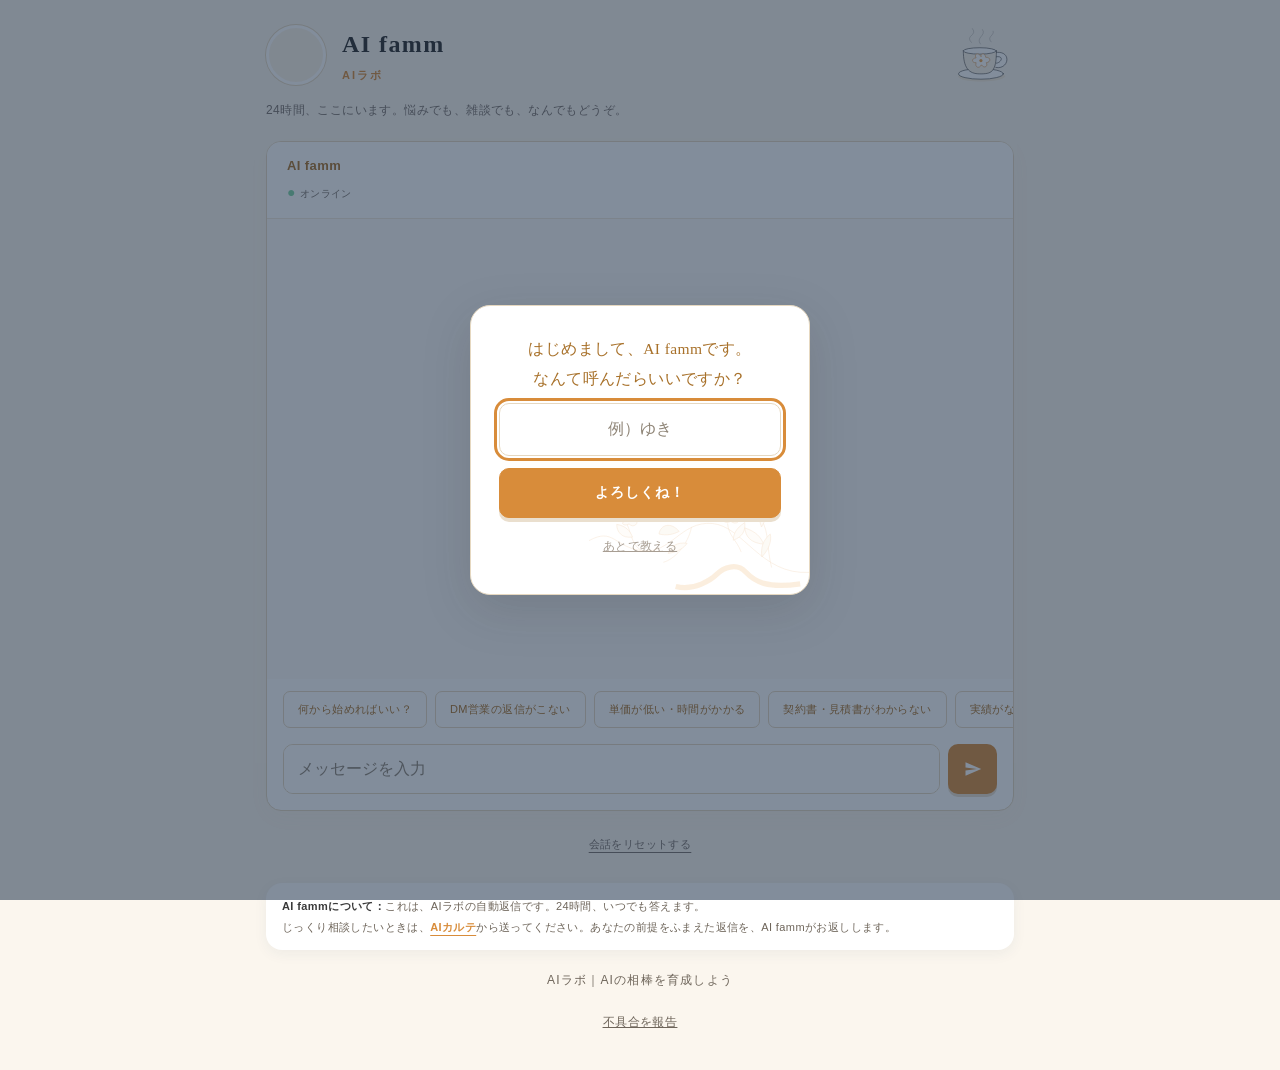
==== commit 9c5496c2: "famm版：講師なし＝AI自動返信の前提に変更（添削依頼・実験ノート・急ぎ・カリキュラム/勉強会文言を撤去、返信主体をAI fammに、FAQ/LP/AIチャット文言更新） Co-Authored-B" ====
--- a/ai.html
+++ b/ai.html
@@ -147,8 +147,8 @@
   <div class="clearrow"><a id="clear-btn">会話をリセットする</a></div>
 
   <div class="note">
-    <b>AI fammについて：</b>これは、famm講師の考え方を学習した自動返信です。<br>
-    fammの講師に相談したいときは、<a href="start.html">AIカルテ</a>から送ってください。ひとつずつ、ちゃんと読んでお返しします。
+    <b>AI fammについて：</b>これは、AIラボの自動返信です。24時間、いつでも答えます。<br>
+    じっくり相談したいときは、<a href="start.html">AIカルテ</a>から送ってください。あなたの前提をふまえた返信を、AI fammがお返しします。
   </div>
 
   <footer><span data-cfg="labo_name">AI活用ラボ</span>｜AIの相棒を育成しよう</footer>
@@ -167,7 +167,7 @@
 <script>
 (function(){
 /* ================= AI famm 人格エンジン（人格設計資料v4準拠）=================
-   famm講師本人の返信文体を再現する。答え方の型（v4 §9）：
+   AI famm本人の返信文体を再現する。答え方の型（v4 §9）：
    ①まず祝う・褒める（行動量・挑戦を具体的に拾う。「わー！すごい！！」）
    ②共感ファースト（アドバイス前に必ず感情を言葉に。「しんどいですよね泣」）
    ③正常化（自己開示で安心。「最初は〜で当たり前」「私も駆け出しの時は」）
@@ -197,37 +197,35 @@
 ]},
 { re:/よくある質問|FAQ|faq|質問集|どこで聞け/, replies:[
   ["気になることは、そのまま私に聞いてくださいね☺️",
-   "答えられなかったことは、AIカルテからfamm講師に直接送れます✨"]
+   "答えられなかったことは、AIカルテに書くと、AI fammがあなた用の返信を作ります✨"]
 ]},
 { re:/スクショ|スクリーンショット|確認できま|確認されな|はじかれ|弾かれ|振込.*(確認|反映|承認)|振り込.*(確認|反映|承認)|入金.*(確認|反映)|承認されな/, replies:[
-  ["銀行振込の方は、famm講師がお振込みを確認してからオープンチャットに承認するので、少しお時間をいただくことがあります☺️",
-   "お申し込みページでうまくいかない時は、表示された画面を控えて、famm講師にご連絡くださいね✨"]
+  ["お支払いやお申し込みの確認は、運営にご連絡ください☺️ 表示された画面を控えておくとスムーズです✨"]
 ]},
 { re:/受講料|料金|お値段|お支払|支払い|決済|振込|振り込|ペイパル|paypal|PayPal|クレジット|申込|申し込/, replies:[
   ["受講料のご案内です☺️ "+(CF("price_note","")||("受講料は"+CF("price","【famm設定】円")+"（税込）です。")),
    "お支払いは"+CF("payment","クレジットカード決済（分割のご相談も可能）／銀行振込")+"に対応しています。お申込みの流れはご案内ページでどうぞ🙌"]
 ]},
 { re:/オープンチャット|オプチャ|参加ボタン|入れない|入れません|参加できな/, replies:[
-  ["オープンチャットは、お支払いのあとにご参加いただく場所です☺️ お支払い完了の画面に参加ボタンがあります。入室のときに、お申し込みのときのお名前を送ってくださいね。",
-   "お名前とお支払いが確認できた方から、famm講師が順番に承認します。銀行振込の方は、確認までに少しお時間をいただくことがあります✨"]
+  ["お申し込み後の流れやご参加方法は、【famm設定】のご案内をご確認ください☺️ わからなければ運営にご連絡くださいね✨"]
 ]},
 { re:/返信(は|が)(いつ|どのくらい|何時間|何日)|返却|いつ返っ|返事(は|が)(いつ|どのくらい)/, replies:[
-  ["カルテの返信は、営業日24時間以内にお返ししています🤍 私が朝と夕方に確認して、承認してから届きます🙌",
-   "納期が近い実案件は、カルテ作成のときに「急ぎ」にチェックを入れてください✨ 私の画面で一番上に来るので、優先して見ます！"]
+  ["カルテの返信は、AI fammが自動でお返ししています🤍 通常は30分以内、深夜帯は翌朝に届きます🙌",
+   "急ぎのときは、カルテの最初の1行に「納期が近いです」と書いてくださいね✨"]
 ]},
 { re:/何回|回数|制限|何枚まで|何件まで/, replies:[
   ["実案件の添削は、回数の制限なく何回でも送ってもらって大丈夫です🤍 画像は1回のカルテにつき3枚まで付けられます🙌"]
 ]},
 { re:/期間(が|の)?終|3ヶ月(の|が)?(あと|後|終)|使えなく|停止|継続(は|する|しない)|税込|税抜/, replies:[
   ["3ヶ月のあとは、月額【famm設定】円（税込）の継続プランで、カルテ・返信・取扱説明書をそのまま使い続けられます🤍",
-   "継続されない場合は、受講期間の終了とともにカルテの利用は終わりますが、オープンチャット（AIの情報交換の場）にはそのまま残れます🙌 気軽に決めてくださいね✨"]
+   "継続されない場合は、受講期間の終了とともにカルテの利用は終わります🙌 気軽に決めてくださいね✨"]
 ]},
 { re:/アプリ(を|は)?作|自分専用のアプリ|Codex|コーデックス/, replies:[
-  ["自分専用アプリづくり（Codexなど）は、案件獲得カリキュラムの後半＝4ヶ月目以降のブランディングのフェーズで扱う想定です🤍",
+  ["自分専用アプリづくり（Codexなど）は、カルテと取扱説明書が育ったあとのステップとして扱う想定です🤍",
    "最初の3ヶ月は、提案文・添削・営業の土台をカルテで固めるところからいきましょう🙌 その土台があるほど、アプリの設計も速くなります✨"]
 ]},
 { re:/お試し|試して|試したい|モニター|体験(でき|した|して)|無料で(使|試)|買う前に/, replies:[
-  ["申込前に、カルテを1回だけお試しできます🤍 お名前を入れて相談を1つ送ると、営業日24時間以内に私からの返信がそのページに届きます🙌",
+  ["申込前に、カルテを1回だけお試しできます🤍 お名前を入れて相談を1つ送ると、通常30分以内（深夜帯は翌朝）に私からの返信がそのページに届きます🙌",
    "https://kumiko0814.github.io/famm-ai-labo/trial.html ✨ 分析レポートや取扱説明書などは本受講で開きますが、「返信がどんな感じか」はここで分かります！"]
 ]},
 { re:/応募ノート|クラウドワークス|CW|応募文(を|の)(作|書)|案件(を|は)?探|案件リスト/, replies:[
@@ -235,8 +233,8 @@
    "カルテ作成画面の「今日の営業ログ」の下に「応募ノートを開く」があります✨ 応募済にすると、その日の応募数に自動で足されます。目安は1日10件・忙しい日も5件は止めない、です！"]
 ]},
 { re:/Figma|フィグマ|添削依頼|添削(を|の)依頼|URL(を|で)(送|添削)/, replies:[
-  ["Figmaのデザインは「添削依頼ページ」から送れます🤍 FigmaのURLと相談したいことを書いて送ると、私が見て、添削したURLとコメントをお返しします🙌",
-   "カルテ作成画面の「Figmaのデザインを添削してもらう」ボタンから開けます✨ Figmaの共有は『リンクを知っている全員が閲覧可』にしておいてくださいね！返却は営業日24時間以内、実案件は何回でも大丈夫です"]
+  ["デザインを見てほしいときは、AIカルテに画像を添付して送ってくださいね🤍 AI fammが見て、良い点と直すところをお返しします🙌",
+   "Figmaの場合は、画面のスクショを添付すると伝わりやすいです✨"]
 ]},
 { re:/添削|デザイン(を|の)見て|バナー(を|の)見て|LP(を|の)見て|画像(を|は)送|スクショ(を|は)送|フィードバック(を|が)欲し/, replies:[
   ["添削はカルテからできます🤍 カルテ作成の画面に「画像を添付」があるので、バナーやLPのスクショを3枚まで付けて送ってください🙌",
@@ -259,16 +257,15 @@
    "戻れたら、今度こそブックマーク（ホーム画面に追加）しておいてくださいね✨"]
 ]},
 { re:/勉強会|日程|いつから|開講|アーカイブ|録画/, replies:[
-  ["開講は"+CF("start_date","【famm設定】")+"です☺️",
-   CF("archive_note","勉強会はアーカイブ（録画）が残るので、当日参加できなくても後から見られますよ✨")]
+  ["このラボに決まった日程の勉強会はありません☺️ カルテ・AI famm・応募ノートを使って、自分のペースでいつでも進められます✨"]
 ]},
 { re:/キャンセル|返金/, replies:[
   ["キャンセルや返金については、利用規約に書いてあるので、そちらをご確認くださいね☺️"+(CF("terms_url","")?" "+CF("terms_url",""):""),
-   "わからないところがあれば、famm講師に直接ご相談ください✨"]
+   "わからないところがあれば、運営にご相談ください✨"]
 ]},
 { re:/領収書/, replies:[
   ["お支払い完了の画面やお知らせは、控えておいてくださいね☺️",
-   "領収書が必要な時は、famm講師にご相談ください✨"]
+   "領収書が必要な時は、運営にご相談ください✨"]
 ]},
 { re:/スマホだけ|パソコン|PC|pc必要/, replies:[
   ["スマホ中心で大丈夫です☺️ 制作の一部はパソコンがあると快適だけど、なくても進められる設計にしています✨"]
@@ -316,7 +313,7 @@
 ]},
 { re:/続かない|三日坊主|サボって|やる気|モチベ|学習.*(続かな|止ま)|勉強.*(続かな|しんど)/, replies:[
   ["続かないのは、意志が弱いからじゃないです。まず、それだけ知っておいてください🤍",
-   "学習ってストレスでエネルギーが減るんです。だからガソリン補充が必要。ガソリンスタンドは、勉強会・セミナー・仲間との対話です。",
+   "学習ってストレスでエネルギーが減るんです。だからガソリン補充が必要。ガソリンスタンドは、仲間との対話や、好きなデザインを眺める時間です。",
    "もし今しんどいなら、まず体調と休息を見てあげてください。身体・精神・社会の3つの健康が土台です。まずは休む・寝る・頼る🥲",
    "自分を否定しないで『今日は休ませてあげられた』って肯定してあげてくださいね。そこから、また一緒に進みましょ✨"]
 ]},
@@ -415,14 +412,14 @@
    "3つだけ自分に聞いてみてください。①自分がどうなりたい？②どんな生活がしたい？③今のままでいい？——答えはもう{name}の中にありますよ🥺✨",
    "ちなみに、いちばん引っかかっているのはどこですか？そこ、一緒に整理しましょ🙌"]
 ]},
-{ re:/famm講師|会いたい|本物|直接話/, replies:[
-  ["わ、うれしいです🥺✨ 本物の"+CF("instructor_nick","famm講師")+"は、"+CF("labo_name","AI活用ラボ")+"の勉強会とオープンチャットにいます！",
-   "じっくり相談したいときは、AIカルテから送ってくださいね。ひとつずつ、ちゃんと読んでお返ししています🤍"]
+{ re:/AI famm|会いたい|本物|直接話/, replies:[
+  ["私はAIなので、直接お会いすることはできないのですが🥺✨ あなたの相談は、カルテに書いてもらえれば全部読みます🤍",
+   "人に確認したいことは、運営までご連絡くださいね✨"]
 ]},
 { re:/ラボ|講座|カルテ|受講|入りたい|参加したい/, replies:[
-  [CF("labo_name","AI活用ラボ")+"のことですね☺️ 開講は"+CF("start_date","【famm設定】")+"です！",
+  [CF("labo_name","AI活用ラボ")+"のことですね☺️ 申し込んだその日から使えます！",
    "最初は講義じゃなくて、あなたの課題の炙り出し（AIカルテ）から始めます。自分の現在地が見えると、一歩目がすごく軽くなりますよ🤍",
-   "わからないことがあれば、オープンチャットでもカルテでも、遠慮なくどうぞ✨"]
+   "わからないことがあれば、ここでもカルテでも、遠慮なくどうぞ✨"]
 ]},
 { re:/収入を増やしたい|収入|副業|単価を上げ|自立|独立/, replies:[
   ["いいですね、その気持ちが入口です❤️‍🔥",
